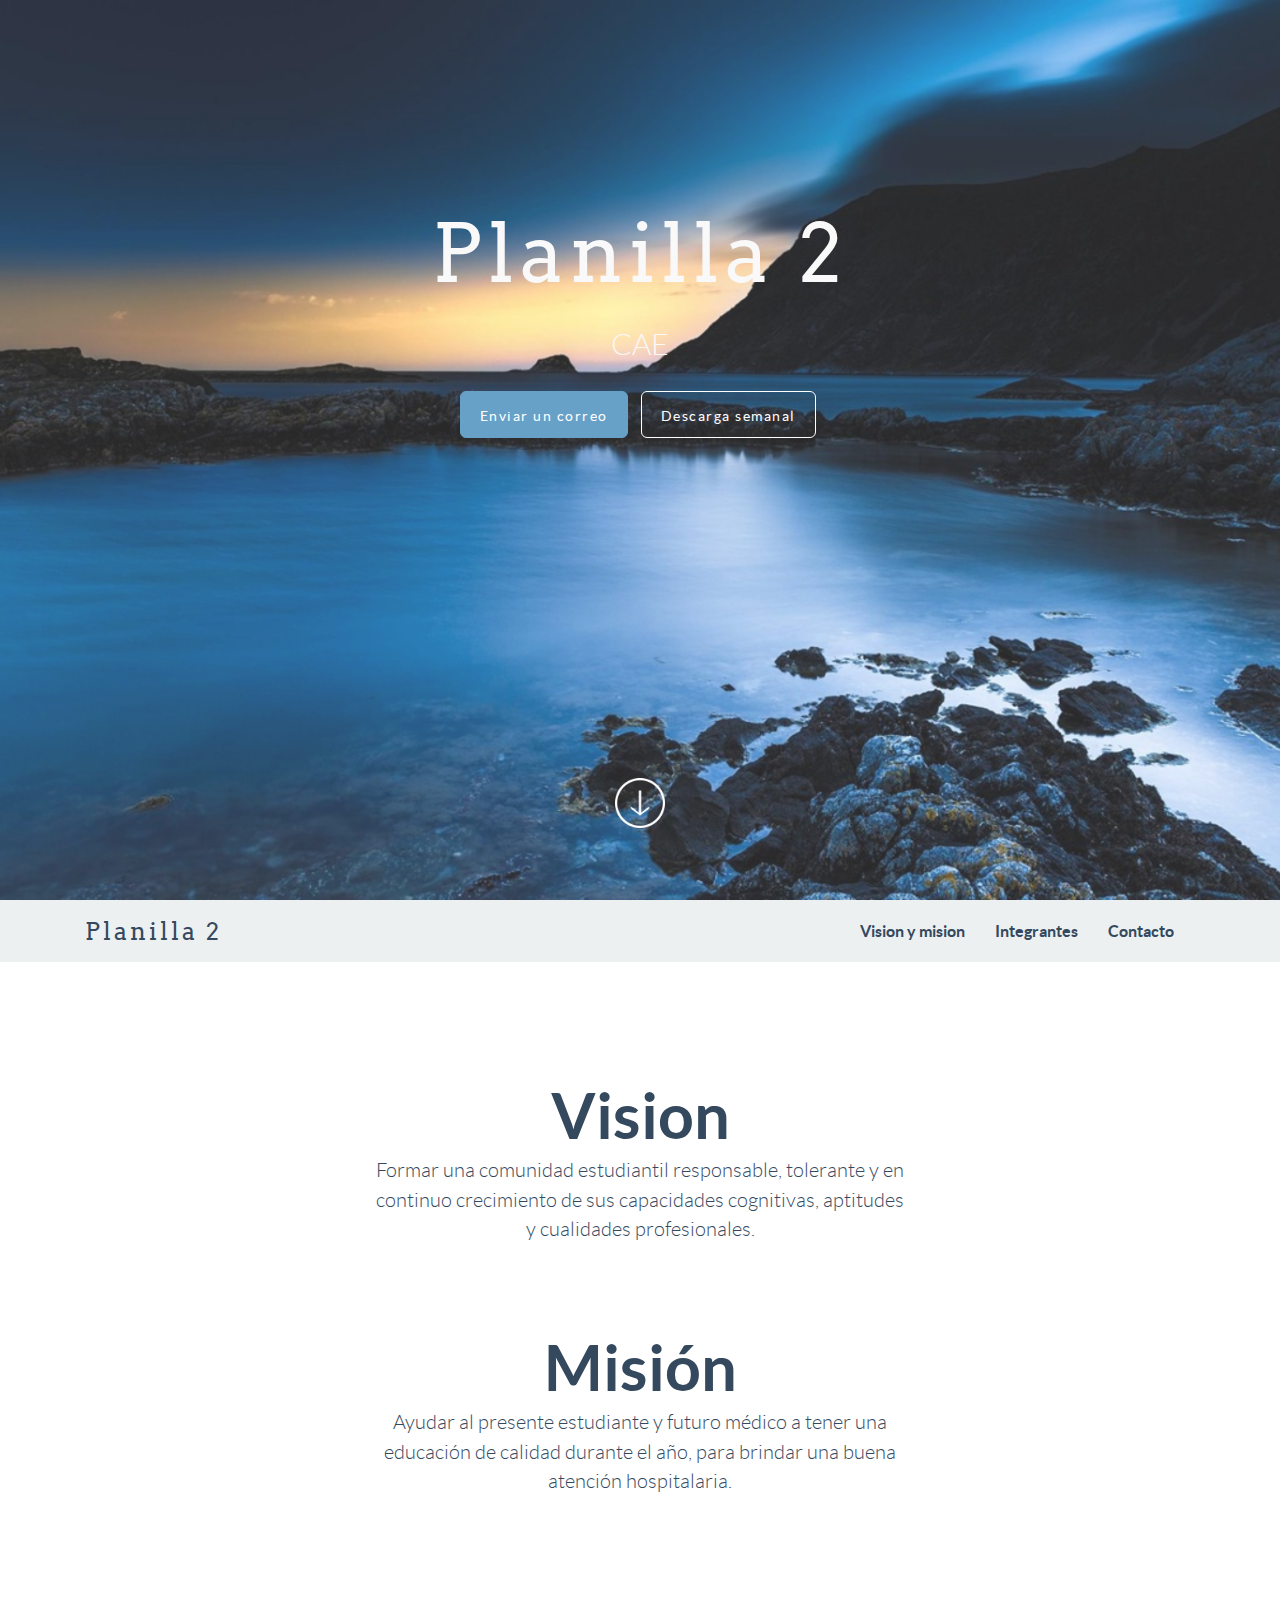
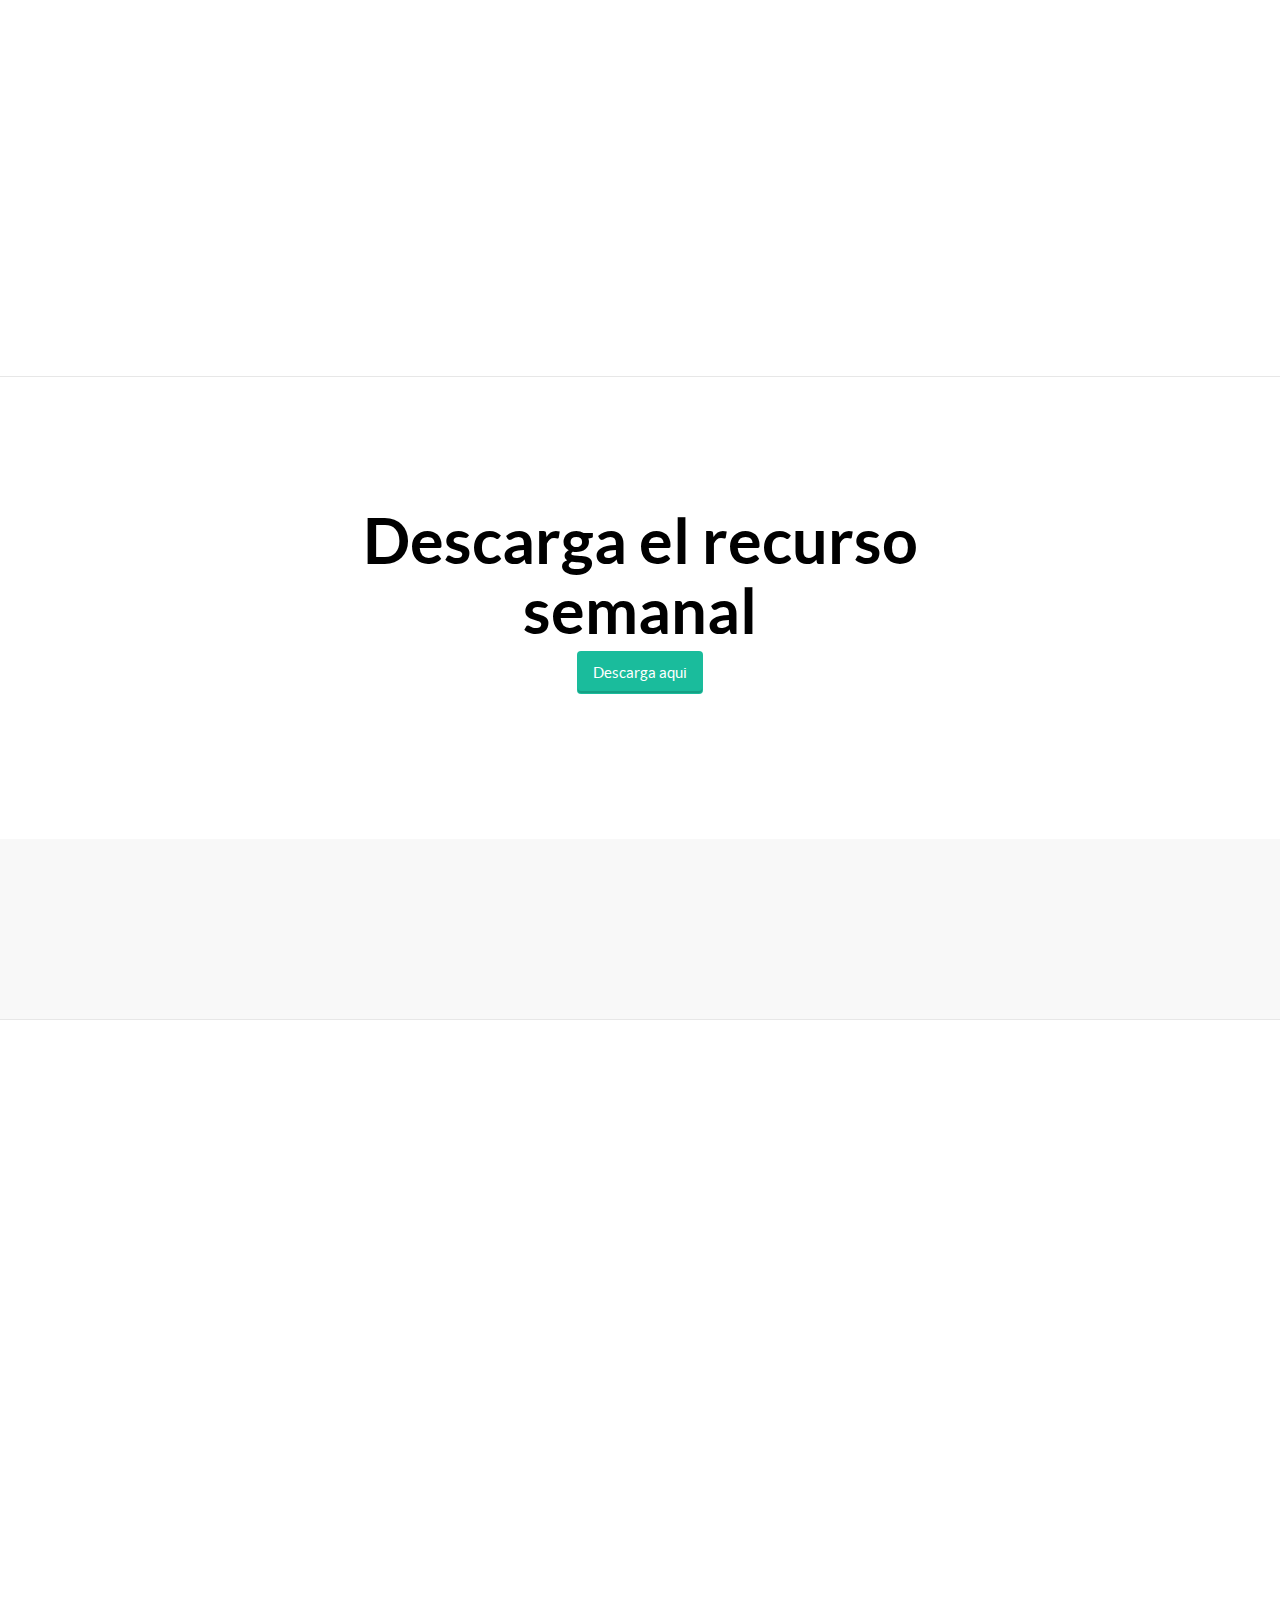
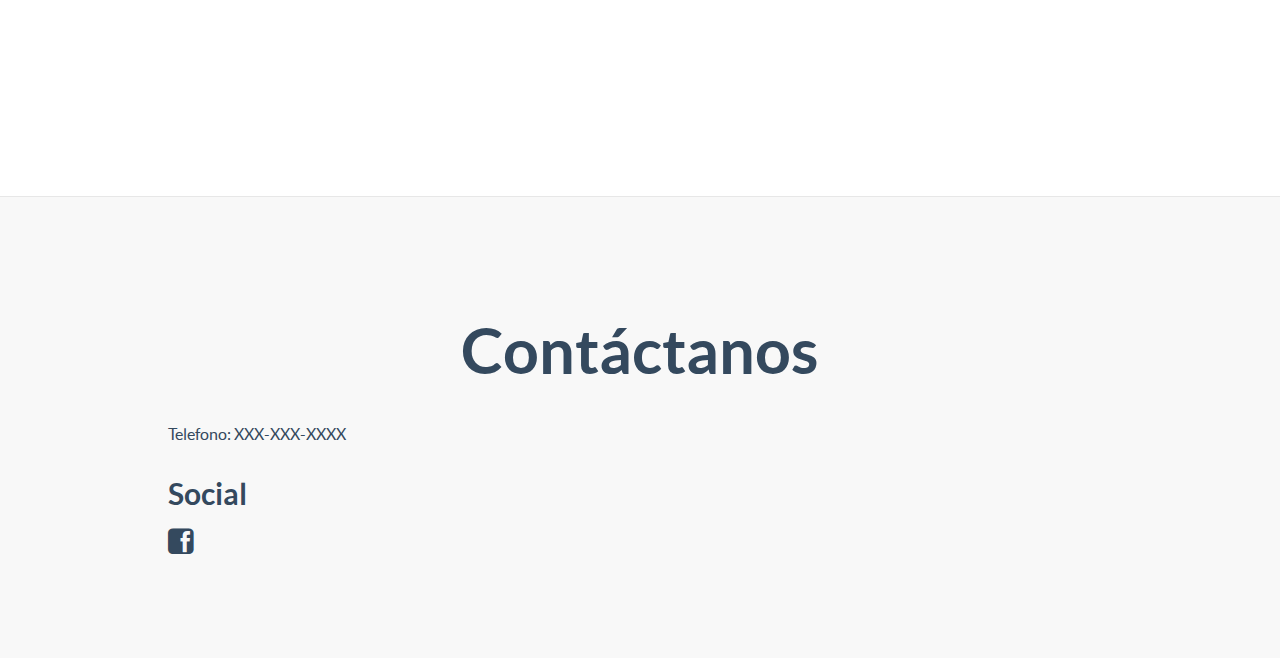
==== index.html @ f72980a8 "Primera version de pagina web" ====
<!-- FlatFy Theme - Andrea Galanti /-->
<!doctype html>
<!--[if lt IE 7]> <html class="no-js ie6 oldie" lang="en"> <![endif]-->
<!--[if IE 7]>    <html class="no-js ie7 oldie" lang="en"> <![endif]-->
<!--[if IE 8]>    <html class="no-js ie8 oldie" lang="en"> <![endif]-->
<!--[if IE 9]>    <html class="no-js ie9" lang="en"> <![endif]-->
<!--[if gt IE 9]><!--> <html> <!--<![endif]-->
<head>
    <meta charset="utf-8">
    <meta name="viewport" content="width=device-width, user-scalable=no, initial-scale=1.0, minimum-scale=1.0, maximum-scale=1.0">
    <meta name="description" content="Flatfy Free Flat and Responsive HTML5 Template ">
    <meta name="author" content="">

    <title>Planilla 2 CAE</title>

    <!-- Bootstrap core CSS -->
    <link href="css/bootstrap.min.css" rel="stylesheet">
 
    <!-- Custom Google Web Font -->
    <link href="font-awesome/css/font-awesome.min.css" rel="stylesheet">
    <link href='http://fonts.googleapis.com/css?family=Lato:100,300,400,700,900,100italic,300italic,400italic,700italic,900italic' rel='stylesheet' type='text/css'>
	<link href='http://fonts.googleapis.com/css?family=Arvo:400,700' rel='stylesheet' type='text/css'>
	
    <!-- Custom CSS-->
    <link href="css/general.css" rel="stylesheet">
	
	 <!-- Owl-Carousel -->
    <link href="css/custom.css" rel="stylesheet">
	<link href="css/owl.carousel.css" rel="stylesheet">
    <link href="css/owl.theme.css" rel="stylesheet">
	<link href="css/style.css" rel="stylesheet">
	<link href="css/animate.css" rel="stylesheet">
	
	<!-- Magnific Popup core CSS file -->
	<link rel="stylesheet" href="css/magnific-popup.css"> 
	
	<script src="js/modernizr-2.8.3.min.js"></script>  <!-- Modernizr /-->
	<!--[if IE 9]>
		<script src="js/PIE_IE9.js"></script>
	<![endif]-->
	<!--[if lt IE 9]>
		<script src="js/PIE_IE678.js"></script>
	<![endif]-->

	<!--[if lt IE 9]>
		<script src="js/html5shiv.js"></script>
	<![endif]-->

</head>

<body id="home">

	<!-- Preloader -->
	<div id="preloader">
		<div id="status"></div>
	</div>
	
	<!-- FullScreen -->
    <div class="intro-header">
		<div class="col-xs-12 text-center abcen1">
			<h1 class="h1_home wow fadeIn" data-wow-delay="0.4s">Planilla 2</h1>
			<h3 class="h3_home wow fadeIn" data-wow-delay="0.6s">CAE</h3>
			<ul class="list-inline intro-social-buttons">
				<li><a href="mailto:todossomossegundo2@gmail.com" class="btn  btn-lg mybutton_cyano wow fadeIn" data-wow-delay="0.8s"><span class="network-name">Enviar un correo</span></a>
				</li>
				<li id="download" ><a href="#downloadlink" class="btn  btn-lg mybutton_standard wow swing wow fadeIn" data-wow-delay="1.2s"><span class="network-name">Descarga semanal</span></a>
				</li>
			</ul>
		</div>    
        <!-- /.container -->
		<div class="col-xs-12 text-center abcen wow fadeIn">
			<div class="button_down "> 
				<a class="imgcircle wow bounceInUp" data-wow-duration="1.5s"  href="#whatis"> <img class="img_scroll" src="img/icon/circle.png" alt=""> </a>
			</div>
		</div>
    </div>
	
	<!-- NavBar-->
	<nav class="navbar-default" role="navigation">
		<div class="container">
			<div class="navbar-header">
				<button type="button" class="navbar-toggle" data-toggle="collapse" data-target=".navbar-ex1-collapse">
					<span class="sr-only">Toggle navigation</span>
					<span class="icon-bar"></span>
					<span class="icon-bar"></span>
					<span class="icon-bar"></span>
				</button>
				<a class="navbar-brand" href="#home">Planilla 2</a>
			</div>

			<div class="collapse navbar-collapse navbar-right navbar-ex1-collapse">
				<ul class="nav navbar-nav">
					
					<li class="menuItem"><a href="#whatis">Vision y mision</a></li>
					<li class="menuItem"><a href="#useit">Integrantes</a></li>
					<li class="menuItem"><a href="#contact">Contacto</a></li>
				</ul>
			</div>
		   
		</div>
	</nav> 
	
	<!-- What is -->
	<div id="whatis" class="content-section-b" style="border-top: 0">
		<div class="container">

			<div class="col-md-6 col-md-offset-3 text-center wrap_title">
				<h2>Vision</h2>
				<p class="lead" style="margin-top:0">Formar una comunidad estudiantil responsable, tolerante y en continuo crecimiento de sus capacidades cognitivas, aptitudes y cualidades profesionales.</p>
				
			</div>

			<div class="col-md-6 col-md-offset-3 text-center wrap_title">
				<h2>Misión</h2>
				<p class="lead" style="margin-top:0">Ayudar al presente estudiante y futuro médico a tener una educación de calidad durante el año, para brindar una buena atención hospitalaria. </p>
				
			</div>
			
				
			<div class="row tworow">
			
				<div class="col-sm-4  wow fadeInDown text-center">
				  <img class="rotate" src="img/icon/comunidad.png" style="width: 100px;" alt="Generic placeholder image">
				  <h3>Comunidad</h3>
				  <p class="lead">Trabajamos en equipo para poder solucionar las problematicas presentadas </p>
				 <!-- <p><a class="btn btn-embossed btn-primary view" role="button">View Details</a></p> -->
				</div><!-- /.col-lg-4 -->
				
				<div class="col-sm-4 wow fadeInDown text-center">
				  <img  class="rotate" src="img/icon/responsabilidad.png" style="width: 100px;" alt="Generic placeholder image">
				   <h3>Responsabilidad</h3>
				   <p class="lead">Cada integrante se enfocará solamente en la función que debe de desembolver de manera responsable, por lo que, el desarrollo será mejor. </p>
				   <!-- <p><a class="btn btn-embossed btn-primary view" role="button">View Details</a></p> -->
				</div><!-- /.col-lg-4 -->
				
				<div class="col-sm-4 wow fadeInDown text-center">
				  <img  class="rotate" src="img/icon/equipo.png" style="width: 100px;" alt="Generic placeholder image">
				   <h3>Trabajo en equipo</h3>
				 <p class="lead">Trabajamos como una colmena para lograr mayores objetivos en menos tiempo.  </p>
				  <!-- <p><a class="btn btn-embossed btn-primary view" role="button">View Details</a></p> -->
				</div><!-- /.col-lg-4 -->
				
			</div><!-- /.row -->
		</div>
	</div>
	
	<!-- Banner Download -->
	<div id="downloadlink" class="banner">
		<div class="container">
			<div class="row">
				<div class="col-md-6 col-md-offset-3 text-center wrap_title">
				<h2 style="color:black;">Descarga el recurso semanal</h2>
				<p><a href="docs/Prueba.pdf" class="btn btn-embossed btn-primary view" role="button">Descarga aqui</a></p> 
			 </div>
			</div>
		</div>
	</div>


	<!-- Use it -->
    <div id ="useit" class="content-section-a">

        <div class="container">
			
            <div class="row">

				

            </div>
        </div>
        <!-- /.container -->
    </div>

	<center>

		<div class="content-section-b"> 
			<center>

				<div class="container">
					<div class="row">
						<div class="col-sm-6 wow fadeInLeftBig">
					<div id="owl-demo-1" class="owl-carousel">
						<a href="img/bios/1.png" class="image-link">
							<div class="item">
								<img  class="img-responsive img-rounded" src="img/bios/1.png" alt="">
							</div>
						</a>
						
						<a href="img/bios/2.png" class="image-link">
							<div class="item">
								<img  class="img-responsive img-rounded" src="img/bios/2.png" alt="">
							</div>
						</a>

						<a href="img/bios/3.png" class="image-link">
							<div class="item">
								<img  class="img-responsive img-rounded" src="img/bios/3.png" alt="">
							</div>
						</a>

						<a href="img/bios/4.png" class="image-link">
							<div class="item">
								<img  class="img-responsive img-rounded" src="img/bios/4.png" alt="">
							</div>
						</a>

						<a href="img/bios/5.png" class="image-link">
							<div class="item">
								<img  class="img-responsive img-rounded" src="img/bios/5.png" alt="">
							</div>
						</a>
						
						<a href="img/bios/6.png" class="image-link">
							<div class="item">
								<img  class="img-responsive img-rounded" src="img/bios/6.png" alt="">
							</div>
						</a>
						
						<a href="img/bios/7.png" class="image-link">
							<div class="item">
								<img  class="img-responsive img-rounded" src="img/bios/7.png" alt="">
							</div>
						</a>
						
						<a href="img/bios/8.png" class="image-link">
							<div class="item">
								<img  class="img-responsive img-rounded" src="img/bios/8.png" alt="">
							</div>
						</a>
						
						<a href="img/bios/9.png" class="image-link">
							<div class="item">
								<img  class="img-responsive img-rounded" src="img/bios/9.png" alt="">
							</div>
						</a>
						
						<a href="img/bios/10.png" class="image-link">
							<div class="item">
								<img  class="img-responsive img-rounded" src="img/bios/10.png" alt="">
							</div>
						</a>
						
						
					</div>       
                </div>
				
				
			</div>
        </div>
	</center>
    </div>
	
	
</center>
	
	
	
	<!-- Contact -->
	<div id="contact" class="content-section-a">
		<div class="container">
			<div class="row">
			
			<div class="col-md-6 col-md-offset-3 text-center wrap_title">
				<h2>Contáctanos</h2>
			</div>
			
			
			<hr class="featurette-divider hidden-lg">
				<div class="col-md-5 col-md-push-1 address">
					<address>
					Telefono: XXX-XXX-XXXX<br>
					</address>

					<h3>Social</h3>
					<li class="social"> 
					<a href="https://www.facebook.com/planillasegundo2/"><i class="fa fa-facebook-square fa-size"> </i></a>

					</li>
				</div>
			</div>
		</div>
	</div>
	
	
	
   

    <!-- JavaScript -->
    <script src="js/jquery-1.10.2.js"></script>
    <script src="js/bootstrap.js"></script>
	<script src="js/owl.carousel.js"></script>
	<script src="js/script.js"></script>
	<!-- StikyMenu -->
	<script src="js/stickUp.min.js"></script>
	<script type="text/javascript">
	  jQuery(function($) {
		$(document).ready( function() {
		  $('.navbar-default').stickUp();
		  
		});
	  });
	
	</script>
	<!-- Smoothscroll -->
	<script type="text/javascript" src="js/jquery.corner.js"></script> 
	<script src="js/wow.min.js"></script>
	<script>
	 new WOW().init();
	</script>
	<script src="js/classie.js"></script>
	<script src="js/uiMorphingButton_inflow.js"></script>
	<!-- Magnific Popup core JS file -->
	<script src="js/jquery.magnific-popup.js"></script> 
</body>

</html>
---- css/general.css ----
/*
Theme: Flatfy Theme
Author: Andrea Galanti
Bootstrap Version 
Build: 1.0
http://www.andreagalanti.it
*/

/*General */

body, html {
	height: 100%;
	width: 100%;
	overflow-x:hidden;
}

::-moz-selection{background:#1abc9c;color:white}

::selection{background:#1abc9c;color:white}

.abcen{position: absolute;bottom: 8%;}

.abcen1{position: absolute;top: 20%;}

.content-section-c {
	border-top: 1px solid #32465A;
	border-bottom: 1px solid #32465A;
	background-color: #34495e;
	padding: 90px 0;
}

.descp{
	margin: 0;
	padding: 0;
	line-height: 40px !important;
}

.glyphicon {
	margin-right: 10px;
}

.lead2 {
margin-bottom: 30px;
margin-top: 20px;
font-size: 18px;
line-height: 1.46428571;
font-weight: 300;
}

.lead3 {
margin-bottom: 0px;
margin-top: 0px;
font-size: 16px;
color: #8D8D8D;
line-height: 1.46428571;
font-weight: 300;
}

.float {
-webkit-animation-name: floatingx;
-webkit-animation-duration: 4s;
-webkit-animation-iteration-count: infinite;
-webkit-animation-timing-function: ease-in-out;
-moz-animation-name: floating;
-moz-animation-duration: 4s;
-moz-animation-iteration-count: infinite;
-moz-animation-timing-function: ease-in-out;
}

.phone-image {
max-width: 250px;
margin: auto;
}

.h1_home{
	font-size: 80px;
	font-family: arvo;
	font-weight: 300;
	letter-spacing: 6px;
}

.h3_home{font-weight: 300;}

/*own carousel */

#owl-demo .item{
  margin: 3px;
}
#owl-demo .item img{
  display: block;
  width: 100%;
  height: auto;
}

#owl-demo-1 .item{
  margin: 3px;
}
#owl-demo-1 .item img{
  display: block;
  width: 100%;
  height: auto;
}

/*magnific */
.mfp-bg {
background: #000000 !important;
opacity: 0.95 !important;
filter: alpha(opacity=95) !important;
}

.item .img-responsive {cursor:url(../img/cross.png),auto;}

/* Preloader */
#preloader {
	position: fixed;
	top:0;
	left:0;
	right:0;
	bottom:0;
	background-color:#fff; /* change if the mask should have another color then white */
	z-index:99; /* makes sure it stays on top */
}

#status {
	width:200px;
	height:200px;
	position:absolute;
	left:50%; /* centers the loading animation horizontally one the screen */
	top:50%; /* centers the loading animation vertically one the screen */
	background-image:url(../img/status.gif); /* path to your loading animation */
	background-repeat:no-repeat;
	background-position:center;
	margin:-100px 0 0 -100px; /* is width and height divided by two */
}


/* Button */ 
.mybutton_standard {
	border: 1px solid #fff;
	color: #fff;
}

.mybutton_cyano{
	border: 1px solid #4A90BE;
	color: #fff;
	background-color:#4A90BE;
}

.mybutton_cyano:hover{
	border: 1px solid #4A90BE;
	color: #4A90BE !important;
	background: rgba(204, 204, 204, 0);
}

.button_down img {
width: 50px;
	
}
.btn-primary {
	border-color: rgba(52, 73, 94, 0);
}

.tworow{margin-top: 90px;}

.social {
	font-size: 30px;
	text-decoration: none;
	list-style-type: none;
	color: #1abc9c; 
}

.social > a:hover {
	color: #1abc9c; 
}

.box-icon {
	height: 150px;
	width: 150px;
	-moz-border-radius: 35px;
	border-radius: 100%;
	padding: 47px 10px;
	background-color: #f0f1ec;
	color: #034b81;
	text-align: center;
	-webkit-transition: all 0.3s;
	-moz-transition: all 0.3s;
	transition: all 0.3s;
	margin-right: 15px;
}

.box-icon:hover {
	background-color: #1abc9c;
	color: #fff;
}

.owl-theme .owl-controls .owl-page span {
background: #1abc9c !important;
}

/* Nav */
.navbar {
	position: relative;
	min-height: 60px;
	margin-bottom: 0; 
	width: 100%;
	z-index: 999;
	border-radius: 0; 
}

.navbar-default {
	position: relative;
	min-height: 60px;
	width: 100%;
	z-index: 999;
	
}

.navbar-default .navbar-nav>li>a {
color: #ffffff;
}

.navbar-default .navbar-nav>li>a:hover {
color: #ECEBEB;
}

.navbar-default .navbar-brand {
color: #ffffff;
}
.navbar-default .navbar-brand:hover {
color: #ECEBEB;
}

.navbar-brand {
	font-family: arvo;
	letter-spacing: 3px;
	font-weight: 400 !important;
}

.lead {
	font-size: 16px;
	font-weight: 400;
}

.intro-header {
	height: 100%; /* Full PAge */
	padding-top: 50px; /* If you're making other pages, make sure there is 50px of padding to make sure the navbar doesn't overlap content! */
	padding-bottom: 50px;
	color: #f8f8f8;
	background: url(../img/intro/usac.png) no-repeat center center;
	background-size: cover;
	text-align: center;
}

.intro-message {
	position: relative;
	padding-top: 12%;
	padding-bottom: 20%;
}

.list-inline {
	margin-top: 30px;
}
.intro-message > h1 {
	margin: 0;
	font-size: 5em;
	font-family: "Lato", "Helvetica Neue", Helvetica, Arial, sans-serif;
	font-weight: 400;
	letter-spacing: 3px;
}

.intro-divider {
	width: 400px;
	border-top: 1px solid #f8f8f8;
	border-bottom: 1px solid rgba(0, 0, 0, 0.2);
}

.intro-message > h3 {
	margin: 0;
	font-size: 2.8em;
	font-family: "Lato", "Helvetica Neue", Helvetica, Arial, sans-serif;
	font-weight: 300;
	letter-spacing: 0px;
	margin-top: 10px;
}


.network-name {
	font-size: 14px;
	font-weight: 400;
	letter-spacing: 1.5px;
}

.content-section-a {
	background-color: #f8f8f8;
	padding: 90px 0; 
}

.content-section-b {
	border-top: 1px solid #e7e7e7;
	border-bottom: 1px solid #e7e7e7;
	padding: 90px 0; 
}

.section-heading {
	margin-bottom: 30px;
}

.section-heading-spacer {
	border-top: 3px solid #e7e7e7;
	width: 200px;
	float: left;
}

.banner {
	padding: 100px 0;
	color: #f8f8f8;
	background: url(../img/intro/semanal.png) no-repeat center center;
	background-size: cover;
}

/* Animate */
.rotate{
    -webkit-transition-duration: 0.8s;
    -moz-transition-duration: 0.8s;
    -o-transition-duration: 0.8s;
    transition-duration: 0.8s;
     
    -webkit-transition-property: -webkit-transform;
    -moz-transition-property: -moz-transform;
    -o-transition-property: -o-transform;
    transition-property: transform;
     
    overflow:hidden;
 
    }  
 
.rotate:hover  
{
    -webkit-transform:rotate(360deg);
    -moz-transform:rotate(360deg);
    -o-transform:rotate(360deg);
}  



/* Style for form modal */
.content-style-form {
	position: relative;
	text-align: left;
}

.content-style-form h2 {
	margin: 0;
	padding: 0.4em 0 0.3em;
	text-align: center;
	font-weight: 300;
	font-size: 3.5em;
}

.content-style-form form {
	padding: 10px 30px;
}

.content-style-form form p {
	margin: 0 0 5px 0;
	font-size: 0.7em;
}

.content-style-form label {
	display: block;
	padding: 10px 0 0;
	color: #34495e;
	text-transform: uppercase;
	letter-spacing: 1px;
	font-weight: bold;
}

.content-style-form input[type="text"],
.content-style-form input[type="password"] {
	padding: 10px;
	width: 100%;
	border: 2px solid #ebd3bd;
	background: transparent;
	color: #b09a86;
	font-weight: 300;
	font-size: 2.2em;
}

.content-style-form input[type="text"]:focus,
.content-style-form input[type="password"]:focus {
	border-color: #e75854;
	color: #e75854;
}

.content-style-form input:focus {
	outline: 0;
}

.content-style-form button {
	display: block;
	margin-top: 2.5em;
	padding: 1.5em;
	width: 100%;
	border: none;
	background: #e75854;
	color: #fff;
	text-transform: uppercase;
	letter-spacing: 1px;
	font-weight: 800;
	font-size: 1.25em;
}

.content-style-form .icon-close {
	top: 0;
	right: 0;
	color: #ebd3bd;
	font-size: 75%;
}

.content-style-form .icon-close:hover {
	color: #e75854;
}

.js .content-style-form-1 h2,
.js .content-style-form-1 p,
.js .content-style-form-1 .icon-close {
	opacity: 0;
	-webkit-transition: opacity 0.2s 0.35s, -webkit-transform 0.2s 0.35s;
	transition: opacity 0.2s 0.35s, transform 0.2s 0.35s;
	-webkit-transform: scale(0.85);
	transform: scale(0.85);
}

.content-style-form-1 p:first-child {
	-webkit-transition-delay: 0.4s;
	transition-delay: 0.4s;
}

.content-style-form-1 p:nth-child(2) {
	-webkit-transition-delay: 0.45s;
	transition-delay: 0.45s;
}

.content-style-form-1 p:nth-child(3) {
	-webkit-transition-delay: 0.5s;
	transition-delay: 0.5s;
}

.morph-button.open .content-style-form-1 h2,
.morph-button.open .content-style-form-1 p,
.morph-button.open .content-style-form-1 .icon-close {
	opacity: 1;
	-webkit-transform: scale(1);
	transform: scale(1);
}

.js .content-style-form-2 h2,
.js .content-style-form-2 p,
.js .content-style-form-2 .icon-close {
	opacity: 0;
	-webkit-transition: opacity 0.2s 0.3s, -webkit-transform 0.2s 0.3s;
	transition: opacity 0.2s 0.3s, transform 0.2s 0.3s;
	-webkit-transform: translateY(50px);
	transform: translateY(50px);
}

.content-style-form-2 p:first-child {
	-webkit-transition-delay: 0.35s;
	transition-delay: 0.35s;
}

.content-style-form-2 p:nth-child(2) {
	-webkit-transition-delay: 0.4s;
	transition-delay: 0.4s;
}

.content-style-form-2 p:nth-child(3) {
	-webkit-transition-delay: 0.45s;
	transition-delay: 0.45s;
}

.content-style-form-2 p:nth-child(4) {
	-webkit-transition-delay: 0.5s;
	transition-delay: 0.5s;
}

.morph-button.open .content-style-form-2 h2,
.morph-button.open .content-style-form-2 p,
.morph-button.open .content-style-form-2 .icon-close {
	opacity: 1;
	-webkit-transform: translateY(0);
	transform: translateY(0);
}

.content-style-form-4 form {
	padding: 30px;
	background: #fff;
	color: #ccb096;
	font-size: 1.5em;
	-webkit-perspective: 1000px;
	perspective: 1000px;
}

.content-style-form-4 input[type="text"] {
	border: none;
	background-color: #f0f0f0;
}

.content-style-form-4 form button {
	background: #34495e;
}

.content-style-form-4 form button:focus,
.content-style-form-4 form button:hover {
	background: #1abc9c;
}

.js .content-style-form-4 p {
	opacity: 0;
	-webkit-transition: opacity 0.3s, -webkit-transform 0.3s;
	transition: opacity 0.3s, transform 0.3s;
	-webkit-transform: rotateX(-45deg);
	transform: rotateX(-45deg);
	-webkit-transform-origin: center top;
	transform-origin: center top;
}

.morph-button.open .content-style-form-4 p {
	opacity: 1;
	-webkit-transition: opacity 0.4s 0.2s, -webkit-transform 0.4s 0.2s;
	transition: opacity 0.4s 0.2s, transform 0.4s 0.2s;
	-webkit-transform: rotateY(0deg);
	transform: rotateY(0deg);
}

.morph-button.open .content-style-form-4 p:nth-child(2) {
	-webkit-transition-delay: 0.35s;
	transition-delay: 0.35s;
}

.content-style-social {
	padding: 30px;
	text-align: left;
}

.morph-button-inflow-2 > button svg {
	display: inline-block;
	padding-right: 10px;
	width: 20px;
	height: 20px;
	vertical-align: -5%;
}

.morph-button-inflow-2 > button svg path {
	fill: #e75854;
}

.content-style-social a {
	display: block;
	padding: 0.5em 0;
	color: #67c2d4;
	vertical-align: middle;
	text-transform: uppercase;
	letter-spacing: 1px;
	font-weight: 700;
	font-size: 0.8em;
	line-height: 32px;
}

.js .content-style-social a {
	-webkit-transition: -webkit-transform 0.3s;
	transition: transform 0.3s;
	-webkit-transform: translateX(100%);
	transform: translateX(100%);
}

.content-style-social a:hover {
	color: #e75854;
}

.content-style-social a:hover svg path {
	fill: #e75854;
}

.content-style-social a svg {
	display: inline-block;
	padding-right: 10px;
	vertical-align: middle;
	-webkit-backface-visibility: hidden;
}

.morph-button-inflow.open .content-style-social a {
	-webkit-transform: translateX(0);
	transform: translateX(0);	
}

.morph-button-inflow.open .content-style-social a:nth-child(2) {
	-webkit-transition-delay: 0.05s;
	transition-delay: 0.05s;
}

.morph-button-inflow.open .content-style-social a:nth-child(3) {
	-webkit-transition-delay: 0.1s;
	transition-delay: 0.1s;
}

/* Morph Button: Default Styles */

.morph-button {
	position: relative;
	display: block;
	margin: 0 auto;
}

.morph-button > button {
	position: relative;
	padding: 0 1em;
	border: none;
	background-color: #e85657;
	color: #f9f6e5;
	text-transform: uppercase;
	letter-spacing: 1px;
	font-weight: 700;
	line-height: 80px;
	overflow: hidden;
}

.morph-button.open > button {
	pointer-events: none;
}

.morph-content {
	pointer-events: none;
}

.morph-button.open .morph-content {
	pointer-events: auto;
}

/* Common styles for overlay and modal type (fixed morph) */
.morph-button-fixed,
.morph-button-fixed .morph-content {
	width: 300px;
	height: 80px;
}

.morph-button-fixed > button {
	z-index: 1000;
	width: 100%;
	height: 100%;
	-webkit-transition: opacity 0.1s 0.5s;
	transition: opacity 0.1s 0.5s;
}

.morph-button-fixed.open > button {
	opacity: 0;
	-webkit-transition: opacity 0.1s;
	transition: opacity 0.1s;
}

.morph-button-fixed .morph-content {
	position: fixed;
	z-index: 900;
	opacity: 0;
	-webkit-transition: opacity 0.3s 0.5s, width 0.4s 0.1s, height 0.4s 0.1s, top 0.4s 0.1s, left 0.4s 0.1s, margin 0.4s 0.1s;
	transition: opacity 0.3s 0.5s, width 0.4s 0.1s, height 0.4s 0.1s, top 0.4s 0.1s, left 0.4s 0.1s, margin 0.4s 0.1s;
}

.morph-button-fixed.open .morph-content {
	opacity: 1;
}

.morph-button-fixed .morph-content > div {
	visibility: hidden;
	height: 0;
	opacity: 0;
	-webkit-transition: opacity 0.1s, visibility 0s 0.1s, height 0s 0.1s;
	transition: opacity 0.1s, visibility 0s 0.1s, height 0s 0.1s;
}

.morph-button-fixed.open .morph-content > div {
	visibility: visible;
	height: auto;
	opacity: 1;
	-webkit-transition: opacity 0.3s 0.5s;
	transition: opacity 0.3s 0.5s;
}

.morph-button-fixed.active > button {
	z-index: 2000;
}

.morph-button-fixed.active .morph-content {
	z-index: 1900;
}

/* Transitions for overlay button and sidebar button */
.morph-button-overlay .morph-content,
.morph-button-sidebar .morph-content {
	-webkit-transition: opacity 0.3s 0.5s, width 0.4s 0.1s, height 0.4s 0.1s, top 0.4s 0.1s, left 0.4s 0.1s;
	transition: opacity 0.3s 0.5s, width 0.4s 0.1s, height 0.4s 0.1s, top 0.4s 0.1s, left 0.4s 0.1s;
}

.morph-button-overlay.open .morph-content,
.morph-button-sidebar.open .morph-content {
	-webkit-transition: width 0.4s 0.1s, height 0.4s 0.1s, top 0.4s 0.1s, left 0.4s 0.1s;
	transition: width 0.4s 0.1s, height 0.4s 0.1s, top 0.4s 0.1s, left 0.4s 0.1s;	
}

/* Morph Button Style: Overlay */
.morph-button.morph-button-overlay {
	margin: 50px auto;
}

.morph-button-overlay .morph-content {
	overflow: hidden;
	background: #e85657;
}

.morph-button-overlay.open .morph-content {
	top: 0 !important;
	left: 0 !important;
	width: 100%;
	height: 100%;
}

/* Morph Button Style: Modal */
.morph-button-modal::before {
	position: fixed;
	top: 0;
	left: 0;
	z-index: 800;
	width: 100%;
	height: 100%;
	background: rgba(0,0,0,0.5);
	content: '';
	opacity: 0;
	-webkit-transition: opacity 0.5s;
	transition: opacity 0.5s;
	pointer-events: none;
}

.morph-button-modal.open::before {
	opacity: 1;
	pointer-events: auto;
}

.morph-button-modal.active::before {
	z-index: 1800;
}

.morph-button-modal .morph-content {
	overflow: hidden;
	-webkit-transition: opacity 0.3s 0.5s, width 0.4s 0.1s, height 0.4s 0.1s, top 0.4s 0.1s, left 0.4s 0.1s, margin 0.4s 0.1s;
	transition: opacity 0.3s 0.5s, width 0.4s 0.1s, height 0.4s 0.1s, top 0.4s 0.1s, left 0.4s 0.1s, margin 0.4s 0.1s;
}

.morph-button-modal.open .morph-content {
	top: 50% !important;
	left: 50% !important;
	margin: -210px 0 0 -300px;
	width: 600px;
	height: 420px;
	-webkit-transition: width 0.4s 0.1s, height 0.4s 0.1s, top 0.4s 0.1s, left 0.4s 0.1s, margin 0.4s 0.1s;
	transition: width 0.4s 0.1s, height 0.4s 0.1s, top 0.4s 0.1s, left 0.4s 0.1s, margin 0.4s 0.1s;
}

/* Colors and sizes for individual modals */
.morph-button.morph-button-modal-1 {
	float: left;
}

.morph-button.morph-button-modal-2,
.morph-button.morph-button-modal-3 {
	display: inline-block;
	margin: 10px 15px;
}

.morph-button-modal-1 > button,
.morph-button-modal-1 .morph-content {
	background-color: #553445;
}

.morph-button-modal-2 > button,
.morph-button-modal-2 .morph-content,
.morph-button-modal-3 > button,
.morph-button-modal-3 .morph-content {
	background-color: #fef0e3;
	color: #e75854;
}

.morph-button-modal-4 {
	display: inline-block;
}

.morph-button-modal-4 > button,
.morph-button-modal-4 .morph-content {
	background-color: #faf1e0;
	color: #553445;
}

.morph-button-modal-4 > button span,
.morph-button-modal-4 .morph-clone {
	padding-left: 10px;
	color: #286f81;
}

.morph-button-modal-4 .morph-clone {
	position: absolute;
	right: 34px;
	bottom: 30px;
	z-index: 100;
	letter-spacing: 1px;
	font-weight: 700;
	-webkit-transition: bottom 0.4s 0.1s, right 0.4s 0.1s;
	transition: bottom 0.4s 0.1s, right 0.4s 0.1s;
}

.morph-button-modal-4.open .morph-clone,
.no-js .morph-button-modal-4 .morph-clone {
	right: 10px;
	bottom: 10px;
}

.morph-button-modal-1::before {
	background: rgba(240,221,204,0.7);
}

.morph-button-modal-2.open .morph-content {
	margin: -210px 0 0 -170px;
	width: 340px;
	height: 420px;
}

.morph-button-modal-3.open .morph-content {
	margin: -255px 0 0 -210px;
	width: 420px;
	height: 510px;
}

.morph-button-modal-3.open .morph-content > div {
	height: 420px;
}

.morph-button-modal-2.open .morph-content > div,
.morph-button-modal-3.open .morph-content > div {
 	-webkit-transition: opacity 0.3s 0.3s;
	transition: opacity 0.3s 0.3s;
}

.morph-button-modal-4.open .morph-content {
	margin: -200px 0 0 -320px;
	width: 640px;
	height: 400px;
}

/* Morph Button Style: In the content flow */
.morph-button-inflow {
	overflow: hidden;
	max-width: 100%;
	height: 70px;
}

.morph-button-inflow > button {
	width: 100%;
	line-height: 70px;
}

.morph-button-inflow .morph-content {
	position: absolute;
	top: 0;
	left: 0;
	width: 100%;
}

.morph-button-inflow .morph-content .morph-clone {
	padding: 0;
	font-weight: 700;
	font-size: 1.5em;
	line-height: 70px;
}

/* Colors and sizes for individual in flow buttons */
.morph-button-inflow-1 {
	width: 600px;
	margin: 2em auto;
	-webkit-transition: height 0.5s cubic-bezier(0.7,0,0.3,1);
	transition: height 0.5s cubic-bezier(0.7,0,0.3,1);
}

.morph-button-inflow-1 > button span {
	visibility: hidden;
}

.morph-button-inflow-1 .morph-content .morph-clone {
	color: #FFFFFF;
	background: #1abc9c;
}

.morph-button-inflow-2 {
	position: absolute;
	top: 50%;
	left: 50%;
	width: 220px;
	background-color: #fef0e3;
	-webkit-transition: height 0.3s, width 0.3s, -webkit-transform 0.3s;
	transition: height 0.3s, width 0.3s, transform 0.3s;
	-webkit-transform: translateX(-50%) translateY(-50%);
	transform: translateX(-50%) translateY(-50%);
}

.morph-button-inflow-2 > button {
	position: absolute;
	top: 0;
	left: 0;
	width: 100%;
	height: 100%;
	background-color: transparent;
	color: #e75854;
	-webkit-transition: -webkit-transform 0.3s;
	transition: transform 0.3s;
}

.morph-button-inflow-2.open > button {
	-webkit-transform: translateX(-100%);
	transform: translateX(-100%);
}

.morph-button-inflow-2 .morph-content {
	width: 260px;
	height: 200px;
}

.morph-button-inflow-2.open {
	width: 260px;
}

/* Morph Button Style: Sidebar */
.morph-button-sidebar,
.morph-button-sidebar .morph-content {
	width: 60px;
	height: 60px;
}

.morph-button-sidebar {
	position: fixed;
	bottom: 50px;
	left: 50px;
}

.morph-button-sidebar > button {
	line-height: 60px;
	font-size: 1.6em;
	padding: 0;
}

.morph-button-sidebar .morph-content {
	background: #e85657;
}

.morph-button-sidebar.open .morph-content {
	top: 0 !important;
	left: 0 !important;
	width: 300px;
	height: 100%;
	overflow: hidden;
	-webkit-backface-visibility: hidden;
}

/* Let's add some nice easing for all cases */
.morph-button .morph-content,
.morph-button.open .morph-content,
.morph-button-modal-4 .morph-clone {
	-webkit-transition-timing-function: cubic-bezier(0.7,0,0.3,1);
	transition-timing-function: cubic-bezier(0.7,0,0.3,1);
}

/* Helper classes */
.noscroll {
	overflow: hidden;
}

.morph-button-overlay.scroll .morph-content {
	overflow-y: scroll;
}

.morph-button-sidebar.scroll .morph-content {
	overflow: auto;
}

/* No JS fallback: let's hide the button and show the content */
.no-js .morph-button > button {
	display: none;
}

.no-js .morph-button {
	margin: 10px 0;
	float: none;
}

.no-js .morph-button,
.no-js .morph-button .morph-content,
.no-js .morph-button .morph-content > div {
	position: relative;
	width: auto;
	height: auto;
	opacity: 1;
	visibility: visible;
	top: auto;
	left: auto;
	-webkit-transform: none;
	transform: none;
	pointer-events: auto;
}

.no-js .morph-button .morph-content .icon-close {
	display: none;
}

.no-js .morph-button-sidebar {
	width: 300px;
	position: fixed;
	top: 0;
	left: 0;
	margin: 0;
	height: 100%;
	background: #e85657;
	overflow: auto;
}

.no-transition {
	-webkit-transition: none !important;
	transition: none !important;
}

/* Media Queries */
/* Media queries!
-------------------------------------------------------------------------------*/

/* 960 Screens */
@media only screen and (min-width: 960px) and (max-width: 1250px) {
	
}
@media only screen and (min-width: 768px) and (max-width: 820px) {
	
}
/* Tablet */
@media only screen and (min-width: 768px) and (max-width: 959px) {
	
		h1, .h1 {
			font-size: 50px;
		}
		
		h3, .h3 {
			font-size: 20px;
		}
		
}


/* All Mobile Sizes (devices and browser) */
	@media only screen and (max-width: 767px) {
		.intro-header {
			height: 100%;
			padding-top: 50px;
			padding-bottom: 50px;
			color: #f8f8f8;
		    background-image: none; 
			background-size: cover;
			text-align: center;
			background-color: #34495e;
		}
		
		h1, .h1 {
			font-size: 50px;
		}
		
		h3, .h3 {
			font-size: 20px;
		}
		#gallery1{display:none}
		
		.button_down {display:none}
		
		
	}

/* Mobile Landscape */
@media only screen and (min-width: 480px) and (max-width: 767px) { 
	
	
	
}

/* Mobile Portrait */
@media only screen and (max-width: 479px) {
	
	
}
@media screen and (max-width: 600px) {
	.morph-button-modal.open .morph-content {
		top: 0% !important;
		left: 0% !important;
		margin: 0;
		width: 100%;
		height: 100%;
		overflow-y: scroll;
		-webkit-transition: width 0.4s 0.1s, height 0.4s 0.1s, top 0.4s 0.1s, left 0.4s 0.1s;
		transition: width 0.4s 0.1s, height 0.4s 0.1s, top 0.4s 0.1s, left 0.4s 0.1s;
	}
}

@media screen and (max-width: 400px) {
	.morph-button-fixed,
	.morph-button-fixed .morph-content {
		width: 200px;
		height: 80px;
	}

	.morph-button-fixed > button {
		font-size: 75%;
	}

	.morph-button-sidebar > button {
		font-size: 1.6em;
	}

	.morph-button-inflow .morph-content .morph-clone {
		font-size: 0.9em;
	}

	.morph-button-modal-4,
	.morph-button-modal-4 .morph-content {
		width: 220px;
		height: 120px;
	}

	.morph-button-modal-4 > button {
		font-size: 100%;
		line-height: 50px;
	}

	.morph-button-modal-4 > button span {
		display: block;
	}

	.morph-button-modal-4 .morph-clone {
		right: 83px;
		bottom: 26px;
	}

	.morph-button-sidebar,
	.morph-button-sidebar .morph-content {
		width: 100% !important;
		height: 60px !important;
	}

	.morph-button-sidebar {
		bottom: 0px;
		left: 0px;
	}

	.morph-button-sidebar.open .morph-content {
		height: 100% !important;
	}
}

@media (max-width: 1199px) {
	ul.banner-social-buttons {
		float: left;
		margin-top: 15px;
	}	
}

@media (max-width: 767px) {
	.banner h2 {
		margin: 0;
		text-shadow: 2px 2px 3px rgba(0, 0, 0, 0.6);
		font-size: 3em;
	}

	ul.banner-social-buttons > li {
		display: block;
		margin-bottom: 20px;
		padding: 0;
	}

	ul.banner-social-buttons > li:last-child {
		margin-bottom: 0;
	}	
}

footer {
	background-color: #f8f8f8;
	padding: 50px 0;
}

p.copyright {
	margin: 15px 0 0;
}

@media (max-width: 767px) {
	.intro-message {
		padding-bottom: 15%;
	}

	.intro-message > h1 {
		font-size: 3em;
	}

	ul.intro-social-buttons > li {
		display: block;
		margin-bottom: 20px;
		padding: 0;
	}

	ul.intro-social-buttons > li:last-child {
		margin-bottom: 0;
	}

	.intro-divider {
		width: 100%;
	}
}


@media screen and (max-width: 770px) {
	.mockup-left {
		float: none;
		margin: 0 auto 20px;
	}

	.mockup-right {
		
	}

	.joiner {
		display: block;
	}
}

@media screen and (max-width: 400px) {
	.mockup-content > span:nth-last-child(2) {
		width: calc(100% - 210px);
	}
}

@media screen and (max-width: 25em) {

	.codrops-icon span {
		display: none;
	}

}
---- css/custom.css ----
/* Owl Carousel Bootstrap Custom CSS */

/* Header Navigation */
#top-nav{
	border-bottom: 1px solid #e1e6dd;
	background: #FFF;
	-webkit-transform: translateZ(0)

}
#top-nav.navbar{
	margin-bottom: 0px;

}
#top-nav.navbar .nav{
	margin: 8px 0px;
}
	
#top-nav.navbar .nav > li > a {
	padding: 6px 12px;
	margin: 0px;
	text-transform: uppercase;
	font-weight: 400;

	-webkit-transition: background-color 200ms ease;
	-moz-transition: background-color 200ms ease;
	-o-transition: background-color 200ms ease;
	transition: background-color 200ms ease;
}
#top-nav.navbar .nav > li > a.download{
	-webkit-border-radius: 3px;
	-moz-border-radius: 3px;
	border-radius: 3px;
}

#top-nav.navbar .nav > li > a.download-on{
	background-color: #ff8a3c;
	color: #ffffff;
}
#top-nav.navbar .nav > li > a.download-on:hover{
	color: #ffffff;
	background-color: #ff7920;
}
.btn-navbar span.icon-bar{
	margin-top: 0px;
}

/* Header  */

#header{
	background: #f1f1f1;
	padding: 100px 0 100px;
}
#header h1{
	color: #7fc242;
	margin-bottom: 10px;
	margin-top: 40px;
}
#header h3{
	margin-bottom: 30px;
	width: 400px;
}
#header .btn-success {
	padding: 15px 30px;
	margin-bottom: 5px;
}
#header .logo{
	display: block;
	margin-top:60px;
	float: right
}
img.arrow-down{
	margin: 0 auto;
	display: block;
}
h1{
	margin-top: 80px;
}

pre.pre-show{
	margin: 40px 0px;

}
.tab-content pre.pre-show{
	margin: 0px 0px 0px 0px;
}
.nav-tabs{
	margin-top: 20px;
	margin-bottom: 0px;
	
}
.tab-content{
	border-left: 1px solid #ddd;
	border-right: 1px solid #ddd;
	border-bottom: 1px solid #ddd;
	-webkit-border-radius: 0px 0px 4px 4px;
	-moz-border-radius: 0px 0px 4px 4px;
	border-radius: 0px 0px 4px 4px;
	
}
/* Content */
.table th, .table td {
padding: 8px 12px;
}

.wrap_title{margin-bottom: 30px;}

/*  Owl */
#owl-demo .item{
	margin: 4px;
}
#owl-demo .item img{
	display: block;
	width: 100%;
	height: auto;
}
/* Footer */

#footer{
	padding: 20px 0px;
	background: #f3f3f3;
	text-align: center
}
.twitter-share-button{
	top: 4px;
	position: relative;
}

/* Demo Slides */

#owl-example .item{
	padding: 30px 0px;
	margin: 10px;
	color: #FFF;
	-webkit-border-radius: 3px;
	-moz-border-radius: 3px;
	border-radius: 3px;
	text-align: center;
}
#owl-example .item img{
	width: auto;
	margin: 0 auto;
	display: block;
}
#owl-example .item h3{
	font-size: 28px;
	font-weight: 300;
	margin: 25px 0 0;
}
#owl-example .item h4{
	margin: 5px 0 0;
	font-size: 18px;
}
.item h1{
	margin: inherit;
}

.orange{
	background: #ff8a3c;
}
.darkCyan{
	background: #42bdc2;
}
.forestGreen{
	background: #7fc242;
}
.yellow {
	background: #ffd800;
}
.dodgerBlue {
	background: #388bd1;
}
.skyBlue {
	background: #a1def8;
}
.zombieGreen {
	background: #3fbf79;
}
.violet {
	background: #db6ac5;
}
.yellowLight {
	background: #fee664;
}
.steelGray {
	background: #cad3d0;
}

/* More Demo Box */

#example-info h1,
#more h1{
	margin-top: 40px;
}
.demos-row{
	margin-top: 30px;
	margin-bottom: 30px;
}
.demo-page{
	margin-top: 0px;
	margin-bottom: 100px;
}
.demo-box{
	display: block;
	background: #f3f3f3;
	text-align: center;
	font-size: 18px;
	-webkit-border-radius: 3px;
	-moz-border-radius: 3px;
	border-radius: 3px;
}
.demo-box h3{
	padding-bottom:20px;
	margin: 0px;
	color: #869690;
}
.demo-box:hover{
	text-decoration: none;
}
.demo-wrapper{
	padding: 30px 0px 20px 0px;
	padding-left: 30px;
	padding-right: 30px;
}
.demo-slide {
	float: left;
}
.demo-slide .bg{
	background: #aebab6;
	margin-right: 1px;
	height: 100%;
}
.demo-box:hover .demo-slide .bg{
	background: #7fc242;
}
/* Images */
.demo-images .demo-slide{
	height: 40px;
	width: 33.3333333%;
}

/* Full */
.demo-full {
	padding-left: 0px;
	padding-right: 0px;
}
.demo-full .demo-slide{
	height: 40px;
	width: 25%;
}

/* Custom */
.demo-custom .demo-slide{
	height: 40px;
	width: 10%;
}
/* One */
.demo-one .demo-slide{
	height: 40px;
	width: 100%;
}

/* json */

.demo-Json .demo-slide {
	height: 40px;
	width: 20%;
}
.demo-Json-custom .demo-slide{
	height: 40px;
	width: 33.3333333%;
}
/* loading icon */

.demo-lazy .demo-slide{
	height: 40px;
	width: 33.3333333%;
}
.demo-lazy .demo-slide .bg{
background: url('../img/AjaxLoader.gif') no-repeat center center #aebab6;
}

/* Auto Height */
.demo-height .demo-slide{
	height: 40px;
	width: 100%;
}

/* Changelog  */
#changelog{
	margin-bottom: 40px;
}
#changelog .label{
	margin-bottom:10px;
}
#changelog .log{
	margin-bottom: 30px;
	padding-bottom: 30px;
	border-bottom: 1px solid #e1e6dd;
}
/* Faq */
#faq dt {
	line-height: 26px;
}
#faq dd{
	line-height: 22px;
	margin-bottom: 20px;
}



/* Responsive Stuff */


@media (max-width: 979px) {
	.navbar-fixed-top .navbar-inner, .navbar-fixed-bottom .navbar-inner {
	padding: 0px;
	}
	.navbar-fixed-top, .navbar-fixed-bottom {
	position: fixed;
	}
}
@media (max-width: 768px) {
	.navbar.navbar-fixed-top{
		position: static;
	}
	.btn.btn-navbar{
		margin: 9px 20px 9px 8px;
		padding: 10px 10px;
	}
	.nav-collapse .nav > li{
		border-top: 1px solid #e1e6dd;
		text-align: center
	}
	#header .logo{
		margin-top:40px;
		margin: 20px auto 0px;
		float: none;
		height: 150px;
	}
	#header {
		text-align: center;
		padding: 60px 0px 30px;
	}
	#header h1{
		margin: 10px 0;
	}
	#header h3{
	margin-bottom: 10px;
	width: auto;
	padding: 0px 20px;
	}
	h1 {
		font-size: 38px;
		margin: 20px 0;
	}
	h2 {
		font-size: 24px;
	}
	h3 {
		font-size: 20px;
	}
	h4 {
		font-size: 16px;
	}
	h5 {
		font-size: 13px;
	}
	h6 {
		font-size: 12px;
	}

}


@media (max-width: 480px) {
	.navbar-fixed-top, .navbar-fixed-bottom {
	position: static;
	}
	#header {
		text-align: center;
		padding: 20px 0px 20px;
	}
	#header .logo{
		margin-top:0px;
	}

}

/*
NO MORE TABLES!! ;)
*/
@media (max-width: 767px) {

	.hp-table table, .hp-table thead, .hp-table .hp-table tbody, .hp-table th, .hp-table td, .hp-table tr { 
		display: block; 
	}
	.hp-table thead tr { 
		display: none;
	}
	.hp-table tr { border: 0px solid #ccc; margin-bottom: 10px; }
	
	.hp-table td:before { 
		top: 6px;
		left: 6px;
		width: 45%; 
		padding-right: 10px; 
		white-space: nowrap;
	}

	.hp-table td:nth-of-type(2):before { 
		content: "Default:";
		font-weight: bold;
	}
	.hp-table td:nth-of-type(3):before { 
		content: "Type:";
		font-weight: bold;
	}
	.hp-table td:nth-of-type(4):before { 
		content: "Description:";
		font-weight: bold;
	}
}
---- css/style.css ----
/*
Theme: Flatfy Theme
Author: Andrea Galanti
Bootstrap Version 
Build: 1.0
http://www.andreagalanti.it
*/

@font-face {
  font-family: 'Lato';
  src: url('../fonts/lato/lato-black.eot');
  src: url('../fonts/lato/lato-black.eot?#iefix') format('embedded-opentype'), url('../fonts/lato/lato-black.woff') format('woff'), url('../fonts/lato/lato-black.ttf') format('truetype'), url('../fonts/lato/lato-black.svg#latoblack') format('svg');
  font-weight: 900;
  font-style: normal;
}
@font-face {
  font-family: 'Lato';
  src: url('../fonts/lato/lato-bold.eot');
  src: url('../fonts/lato/lato-bold.eot?#iefix') format('embedded-opentype'), url('../fonts/lato/lato-bold.woff') format('woff'), url('../fonts/lato/lato-bold.ttf') format('truetype'), url('../fonts/lato/lato-bold.svg#latobold') format('svg');
  font-weight: bold;
  font-style: normal;
}
@font-face {
  font-family: 'Lato';
  src: url('../fonts/lato/lato-bolditalic.eot');
  src: url('../fonts/lato/lato-bolditalic.eot?#iefix') format('embedded-opentype'), url('../fonts/lato/lato-bolditalic.woff') format('woff'), url('../fonts/lato/lato-bolditalic.ttf') format('truetype'), url('../fonts/lato/lato-bolditalic.svg#latobold-italic') format('svg');
  font-weight: bold;
  font-style: italic;
}
@font-face {
  font-family: 'Lato';
  src: url('../fonts/lato/lato-italic.eot');
  src: url('../fonts/lato/lato-italic.eot?#iefix') format('embedded-opentype'), url('../fonts/lato/lato-italic.woff') format('woff'), url('../fonts/lato/lato-italic.ttf') format('truetype'), url('../fonts/lato/lato-italic.svg#latoitalic') format('svg');
  font-weight: normal;
  font-style: italic;
}
@font-face {
  font-family: 'Lato';
  src: url('../fonts/lato/lato-light.eot');
  src: url('../fonts/lato/lato-light.eot?#iefix') format('embedded-opentype'), url('../fonts/lato/lato-light.woff') format('woff'), url('../fonts/lato/lato-light.ttf') format('truetype'), url('../fonts/lato/lato-light.svg#latolight') format('svg');
  font-weight: 300;
  font-style: normal;
}
@font-face {
  font-family: 'Lato';
  src: url('../fonts/lato/lato-regular.eot');
  src: url('../fonts/lato/lato-regular.eot?#iefix') format('embedded-opentype'), url('../fonts/lato/lato-regular.woff') format('woff'), url('../fonts/lato/lato-regular.ttf') format('truetype'), url('../fonts/lato/lato-regular.svg#latoregular') format('svg');
  font-weight: normal;
  font-style: normal;
}
@font-face {
  font-family: "Flat-UI-Icons";
  src: url('../fonts/flat-ui-icons-regular.eot');
  src: url('../fonts/flat-ui-icons-regular.eot?#iefix') format('embedded-opentype'), url('../fonts/flat-ui-icons-regular.woff') format('woff'), url('../fonts/flat-ui-icons-regular.ttf') format('truetype'), url('../fonts/flat-ui-icons-regular.svg#flat-ui-icons-regular') format('svg');
  font-weight: normal;
  font-style: normal;
}

/* Use the following CSS code if you want to use data attributes for inserting your icons */
[data-icon]:before {
  font-family: 'Flat-UI-Icons';
  content: attr(data-icon);
  speak: none;
  font-weight: normal;
  font-variant: normal;
  text-transform: none;
  -webkit-font-smoothing: antialiased;
  -moz-osx-font-smoothing: grayscale;
}
/* Use the following CSS code if you want to have a class per icon */
/*
Instead of a list of all class selectors,
you can use the generic selector below, but it's slower:
[class*="fui-"] {
*/
.fui-arrow-right,
.fui-arrow-left,
.fui-cmd,
.fui-check-inverted,
.fui-heart,
.fui-location,
.fui-plus,
.fui-check,
.fui-cross,
.fui-list,
.fui-new,
.fui-video,
.fui-photo,
.fui-volume,
.fui-time,
.fui-eye,
.fui-chat,
.fui-search,
.fui-user,
.fui-mail,
.fui-lock,
.fui-gear,
.fui-radio-unchecked,
.fui-radio-checked,
.fui-checkbox-unchecked,
.fui-checkbox-checked,
.fui-calendar-solid,
.fui-pause,
.fui-play,
.fui-check-inverted-2 {
  display: inline-block;
  font-family: 'Flat-UI-Icons';
  speak: none;
  font-style: normal;
  font-weight: normal;
  font-variant: normal;
  text-transform: none;
  -webkit-font-smoothing: antialiased;
  -moz-osx-font-smoothing: grayscale;
}
.fui-arrow-right:before {
  content: "\e02c";
}
.fui-arrow-left:before {
  content: "\e02d";
}
.fui-cmd:before {
  content: "\e02f";
}
.fui-check-inverted:before {
  content: "\e006";
}
.fui-heart:before {
  content: "\e007";
}
.fui-location:before {
  content: "\e008";
}
.fui-plus:before {
  content: "\e009";
}
.fui-check:before {
  content: "\e00a";
}
.fui-cross:before {
  content: "\e00b";
}
.fui-list:before {
  content: "\e00c";
}
.fui-new:before {
  content: "\e00d";
}
.fui-video:before {
  content: "\e00e";
}
.fui-photo:before {
  content: "\e00f";
}
.fui-volume:before {
  content: "\e010";
}
.fui-time:before {
  content: "\e011";
}
.fui-eye:before {
  content: "\e012";
}
.fui-chat:before {
  content: "\e013";
}
.fui-search:before {
  content: "\e01c";
}
.fui-user:before {
  content: "\e01d";
}
.fui-mail:before {
  content: "\e01e";
}
.fui-lock:before {
  content: "\e01f";
}
.fui-gear:before {
  content: "\e024";
}
.fui-radio-unchecked:before {
  content: "\e02b";
}
.fui-radio-checked:before {
  content: "\e032";
}
.fui-checkbox-unchecked:before {
  content: "\e033";
}
.fui-checkbox-checked:before {
  content: "\e034";
}
.fui-calendar-solid:before {
  content: "\e022";
}
.fui-pause:before {
  content: "\e03b";
}
.fui-play:before {
  content: "\e03c";
}
.fui-check-inverted-2:before {
  content: "\e000";
}
.dropdown-arrow-inverse {
  border-bottom-color: #34495e !important;
  border-top-color: #34495e !important;
}
body {
	height: 100%;
	width: 100%;
  font-family: "Lato", Helvetica, Arial, sans-serif;
  font-size: 16px;
  line-height: 1.72222;
  color: #34495e;
  background-color: #ffffff;
}
a {
  color: #34495e;
  text-decoration: none;
  -webkit-transition: 0.25s;
  transition: 0.25s;
}
a:hover,
a:focus {
  color: #34495e;
  text-decoration: none;
}
a:focus {
  outline: none;
}
.img-rounded {
  border-radius: 6px;
}
.img-thumbnail {
  padding: 4px;
  line-height: 1.72222;
  background-color: #ffffff;
  border: 2px solid #bdc3c7;
  border-radius: 6px;
  -webkit-transition: all 0.25s ease-in-out;
  transition: all 0.25s ease-in-out;
  display: inline-block;
  max-width: 100%;
  height: auto;
}
.img-comment {
  font-size: 15px;
  line-height: 1.2;
  font-style: italic;
  margin: 24px 0;
}
h1,
h2,
h3,
h4,
h5,
h6,
.h1,
.h2,
.h3,
.h4,
.h5,
.h6 {
  font-family: inherit;
  font-weight: 700;
  line-height: 1.1;
  color: inherit;
}
h1 small,
h2 small,
h3 small,
h4 small,
h5 small,
h6 small,
.h1 small,
.h2 small,
.h3 small,
.h4 small,
.h5 small,
.h6 small {
  color: #e7e9ec;
}
h1,
h2,
h3 {
  margin-top: 30px;
  margin-bottom: 5px;
}
h4,
h5,
h6 {
  margin-top: 15px;
  margin-bottom: 15px;
}
h6 {
  font-weight: normal;
}
h1,
.h1 {
  font-size: 80px;
}
h2,
.h2 {
  font-size: 63px;
}
h3,
.h3 {
  font-size: 30px;
}
h4,
.h4 {
  font-size: 20px;
}
p {
  font-size: 16px;
  line-height: 1.72222;
  margin: 0 0 15px;
}
li{list-style-type:none}
.white {color:white}
.hidden { visibility: hidden;}
.lead {
  margin-bottom: 30px;
  margin-top: 20px;
  font-size: 20px;
  line-height: 1.46428571;
  font-weight: 300;
}
@media (min-width: 768px) {
  .lead {
	
  }
}
small,
.small {
  font-size: 83%;
  line-height: 2.067;
}
.text-muted {
  color: #bdc3c7;
}
.text-inverse {
  color: #ffffff;
}
.text-primary {
  color: #1abc9c;
}
a.text-primary:hover {
  color: #15967d;
}
.text-warning {
  color: #f1c40f;
}
a.text-warning:hover {
  color: #c19d0c;
}
.text-danger {
  color: #e74c3c;
}
a.text-danger:hover {
  color: #b93d30;
}
.text-success {
  color: #2ecc71;
}
a.text-success:hover {
  color: #25a35a;
}
.text-info {
  color: #3498db;
}
a.text-info:hover {
  color: #2a7aaf;
}
.bg-primary {
  color: #ffffff;
  background-color: #34495e;
}
a.bg-primary:hover {
  background-color: #222f3d;
}
.bg-success {
  background-color: #dff0d8;
}
a.bg-success:hover {
  background-color: #c1e2b3;
}
.bg-info {
  background-color: #d9edf7;
}
a.bg-info:hover {
  background-color: #afd9ee;
}
.bg-warning {
  background-color: #fcf8e3;
}
a.bg-warning:hover {
  background-color: #f7ecb5;
}
.bg-danger {
  background-color: #f2dede;
}
a.bg-danger:hover {
  background-color: #e4b9b9;
}
.page-header {
  padding-bottom: 14px;
  margin: 60px 0 30px;
  border-bottom: 1px solid #e7e9ec;
}
ul,
ol {
  margin-bottom: 15px;
}
dl {
  margin-bottom: 30px;
}
dt,
dd {
  line-height: 1.72222;
}
@media (min-width: 768px) {
  .dl-horizontal dt {
    width: 160px;
  }
  .dl-horizontal dd {
    margin-left: 180px;
  }
}
abbr[title],
abbr[data-original-title] {
  border-bottom: 1px dotted #bdc3c7;
}
blockquote {
  border-left: 3px solid #e7e9ec;
  padding: 0 0 0 16px;
  margin: 0 0 30px;
}
blockquote p {
  font-size: 20px;
  line-height: 1.55;
  font-weight: normal;
  margin-bottom: .4em;
}
blockquote small,
blockquote .small {
  font-size: 18px;
  line-height: 1.72222;
  font-style: italic;
  color: inherit;
}
blockquote small:before,
blockquote .small:before {
  content: "";
}
blockquote.pull-right {
  padding-right: 16px;
  padding-left: 0;
  border-right: 3px solid #e7e9ec;
  border-left: 0;
}
blockquote.pull-right small:after {
  content: "";
}
address {
  margin-bottom: 30px;
  line-height: 1.72222;
}
code,
kbd,
pre,
samp {
  font-family: Monaco, Menlo, Consolas, "Courier New", monospace;
}
code {
  padding: 2px 6px;
  font-size: 85%;
  color: #c7254e;
  background-color: #f9f2f4;
  border-radius: 4px;
}
kbd {
  padding: 2px 6px;
  font-size: 85%;
  color: #ffffff;
  background-color: #34495e;
  border-radius: 4px;
  box-shadow: none;
}
pre {
  padding: 8px;
  margin: 0 0 15px;
  font-size: 13px;
  line-height: 1.72222;
  color: inherit;
  background-color: #ffffff;
  border: 2px solid #e7e9ec;
  border-radius: 6px;
  white-space: pre;
}
.pre-scrollable {
  max-height: 340px;
}
.thumbnail {
  display: block;
  padding: 4px;
  margin-bottom: 5px;
  line-height: 1.72222;
  background-color: #ffffff;
  border: 2px solid #bdc3c7;
  border-radius: 6px;
  -webkit-transition: all 0.25s ease-in-out;
  transition: all 0.25s ease-in-out;
}
.thumbnail > img,
.thumbnail a > img {
  display: block;
  max-width: 100%;
  height: auto;
  margin-left: auto;
  margin-right: auto;
}
a.thumbnail:hover,
a.thumbnail:focus,
a.thumbnail.active {
  border-color: #16a085;
}
.thumbnail .caption {
  padding: 9px;
  color: #34495e;
}
.btn {

  font-size: 15px;
  font-weight: normal;
  line-height: 1.4;
  border-radius: 4px;
  padding: 10px 15px;
  -webkit-font-smoothing: subpixel-antialiased;
  -webkit-transition: border .25s linear, color .25s linear, background-color .25s linear;
  transition: border .25s linear, color .25s linear, background-color .25s linear;
}
.btn:hover,
.btn:focus {
  outline: none;
  color: #ffffff;
}
.btn:active,
.btn.active {
  outline: none;
  -webkit-box-shadow: none;
  box-shadow: none;
}
.btn.disabled,
.btn[disabled],
fieldset[disabled] .btn {
  background-color: #bdc3c7;
  color: rgba(255, 255, 255, 0.75);
  opacity: 0.7;
  filter: alpha(opacity=70);
}
.btn > [class^="fui-"] {
  margin: 0 1px;
  position: relative;
  line-height: 1;
  top: 1px;
}
.btn-xs.btn > [class^="fui-"] {
  font-size: 11px;
  top: 0;
}
.btn-hg.btn > [class^="fui-"] {
  top: 2px;
}
.btn-default {
  color: #ffffff;
  background-color: #bdc3c7;
}
.btn-default:hover,
.btn-default:focus,
.btn-default:active,
.btn-default.active,
.open .dropdown-toggle.btn-default {
  color: #ffffff;
  background-color: #cacfd2;
  border-color: #cacfd2;
}
.btn-default:active,
.btn-default.active,
.open .dropdown-toggle.btn-default {
  background: #a1a6a9;
  border-color: #a1a6a9;
}
.btn-default.disabled,
.btn-default[disabled],
fieldset[disabled] .btn-default,
.btn-default.disabled:hover,
.btn-default[disabled]:hover,
fieldset[disabled] .btn-default:hover,
.btn-default.disabled:focus,
.btn-default[disabled]:focus,
fieldset[disabled] .btn-default:focus,
.btn-default.disabled:active,
.btn-default[disabled]:active,
fieldset[disabled] .btn-default:active,
.btn-default.disabled.active,
.btn-default[disabled].active,
fieldset[disabled] .btn-default.active {
  background-color: #bdc3c7;
  border-color: #bdc3c7;
}
.btn-primary {
  color: #ffffff;
  background-color: #1abc9c;
}
.btn-primary:hover,
.btn-primary:focus,
.btn-primary:active,
.btn-primary.active,
.open .dropdown-toggle.btn-primary {
  color: #ffffff;
  background-color: #48c9b0;
  border-color: #48c9b0;
}
.btn-primary:active,
.btn-primary.active,
.open .dropdown-toggle.btn-primary {
  background: #16a085;
  border-color: #16a085;
}
.btn-primary.disabled,
.btn-primary[disabled],
fieldset[disabled] .btn-primary,
.btn-primary.disabled:hover,
.btn-primary[disabled]:hover,
fieldset[disabled] .btn-primary:hover,
.btn-primary.disabled:focus,
.btn-primary[disabled]:focus,
fieldset[disabled] .btn-primary:focus,
.btn-primary.disabled:active,
.btn-primary[disabled]:active,
fieldset[disabled] .btn-primary:active,
.btn-primary.disabled.active,
.btn-primary[disabled].active,
fieldset[disabled] .btn-primary.active {
  background-color: #1abc9c;
  border-color: #1abc9c;
}
.btn-info {
  color: #ffffff;
  background-color: #3498db;
}
.btn-info:hover,
.btn-info:focus,
.btn-info:active,
.btn-info.active,
.open .dropdown-toggle.btn-info {
  color: #ffffff;
  background-color: #5dade2;
  border-color: #5dade2;
}
.btn-info:active,
.btn-info.active,
.open .dropdown-toggle.btn-info {
  background: #2c81ba;
  border-color: #2c81ba;
}
.btn-info.disabled,
.btn-info[disabled],
fieldset[disabled] .btn-info,
.btn-info.disabled:hover,
.btn-info[disabled]:hover,
fieldset[disabled] .btn-info:hover,
.btn-info.disabled:focus,
.btn-info[disabled]:focus,
fieldset[disabled] .btn-info:focus,
.btn-info.disabled:active,
.btn-info[disabled]:active,
fieldset[disabled] .btn-info:active,
.btn-info.disabled.active,
.btn-info[disabled].active,
fieldset[disabled] .btn-info.active {
  background-color: #3498db;
  border-color: #3498db;
}
.btn-danger {
  color: #ffffff;
  background-color: #e74c3c;
}
.btn-danger:hover,
.btn-danger:focus,
.btn-danger:active,
.btn-danger.active,
.open .dropdown-toggle.btn-danger {
  color: #ffffff;
  background-color: #ec7063;
  border-color: #ec7063;
}
.btn-danger:active,
.btn-danger.active,
.open .dropdown-toggle.btn-danger {
  background: #c44133;
  border-color: #c44133;
}
.btn-danger.disabled,
.btn-danger[disabled],
fieldset[disabled] .btn-danger,
.btn-danger.disabled:hover,
.btn-danger[disabled]:hover,
fieldset[disabled] .btn-danger:hover,
.btn-danger.disabled:focus,
.btn-danger[disabled]:focus,
fieldset[disabled] .btn-danger:focus,
.btn-danger.disabled:active,
.btn-danger[disabled]:active,
fieldset[disabled] .btn-danger:active,
.btn-danger.disabled.active,
.btn-danger[disabled].active,
fieldset[disabled] .btn-danger.active {
  background-color: #e74c3c;
  border-color: #e74c3c;
}
.btn-success {
  color: #ffffff;
  background-color: #2ecc71;
}
.btn-success:hover,
.btn-success:focus,
.btn-success:active,
.btn-success.active,
.open .dropdown-toggle.btn-success {
  color: #ffffff;
  background-color: #58d68d;
  border-color: #58d68d;
}
.btn-success:active,
.btn-success.active,
.open .dropdown-toggle.btn-success {
  background: #27ad60;
  border-color: #27ad60;
}
.btn-success.disabled,
.btn-success[disabled],
fieldset[disabled] .btn-success,
.btn-success.disabled:hover,
.btn-success[disabled]:hover,
fieldset[disabled] .btn-success:hover,
.btn-success.disabled:focus,
.btn-success[disabled]:focus,
fieldset[disabled] .btn-success:focus,
.btn-success.disabled:active,
.btn-success[disabled]:active,
fieldset[disabled] .btn-success:active,
.btn-success.disabled.active,
.btn-success[disabled].active,
fieldset[disabled] .btn-success.active {
  background-color: #2ecc71;
  border-color: #2ecc71;
}
.btn-warning {
  color: #ffffff;
  background-color: #f1c40f;
}
.btn-warning:hover,
.btn-warning:focus,
.btn-warning:active,
.btn-warning.active,
.open .dropdown-toggle.btn-warning {
  color: #ffffff;
  background-color: #f5d313;
  border-color: #f5d313;
}
.btn-warning:active,
.btn-warning.active,
.open .dropdown-toggle.btn-warning {
  background: #cda70d;
  border-color: #cda70d;
}
.btn-warning.disabled,
.btn-warning[disabled],
fieldset[disabled] .btn-warning,
.btn-warning.disabled:hover,
.btn-warning[disabled]:hover,
fieldset[disabled] .btn-warning:hover,
.btn-warning.disabled:focus,
.btn-warning[disabled]:focus,
fieldset[disabled] .btn-warning:focus,
.btn-warning.disabled:active,
.btn-warning[disabled]:active,
fieldset[disabled] .btn-warning:active,
.btn-warning.disabled.active,
.btn-warning[disabled].active,
fieldset[disabled] .btn-warning.active {
  background-color: #f1c40f;
  border-color: #f1c40f;
}
.btn-inverse {
  color: #ffffff;
  background-color: #34495e;
}
.btn-inverse:hover,
.btn-inverse:focus,
.btn-inverse:active,
.btn-inverse.active,
.open .dropdown-toggle.btn-inverse {
  color: #ffffff;
  background-color: #415b76;
  border-color: #415b76;
}
.btn-inverse:active,
.btn-inverse.active,
.open .dropdown-toggle.btn-inverse {
  background: #34495e;
  border-color: #34495e;
}
.btn-inverse.disabled,
.btn-inverse[disabled],
fieldset[disabled] .btn-inverse,
.btn-inverse.disabled:hover,
.btn-inverse[disabled]:hover,
fieldset[disabled] .btn-inverse:hover,
.btn-inverse.disabled:focus,
.btn-inverse[disabled]:focus,
fieldset[disabled] .btn-inverse:focus,
.btn-inverse.disabled:active,
.btn-inverse[disabled]:active,
fieldset[disabled] .btn-inverse:active,
.btn-inverse.disabled.active,
.btn-inverse[disabled].active,
fieldset[disabled] .btn-inverse.active {
  background-color: #34495e;
  border-color: #34495e;
}
.btn-embossed {
  -webkit-box-shadow: inset 0 -2px 0 rgba(0, 0, 0, 0.15);
  box-shadow: inset 0 -2px 0 rgba(0, 0, 0, 0.15);
}
.btn-embossed.active,
.btn-embossed:active {
  -webkit-box-shadow: inset 0 2px 0 rgba(0, 0, 0, 0.15);
  box-shadow: inset 0 2px 0 rgba(0, 0, 0, 0.15);
}
.btn-wide {
  min-width: 140px;
  padding-left: 30px;
  padding-right: 30px;
}
.btn-link {
  color: #16a085;
}
.btn-link:hover,
.btn-link:focus {
  color: #1abc9c;
  text-decoration: underline;
  background-color: transparent;
}
.btn-link[disabled]:hover,
fieldset[disabled] .btn-link:hover,
.btn-link[disabled]:focus,
fieldset[disabled] .btn-link:focus {
  color: #bdc3c7;
  text-decoration: none;
}
.btn-hg {
  padding: 13px 20px;
  font-size: 22px;
  line-height: 1.227;
  border-radius: 6px;
}
.btn-lg {
  padding: 10px 19px;
  font-size: 17px;
  line-height: 1.471;
  border-radius: 6px;
}
.btn-sm {
  padding: 9px 13px;
  font-size: 13px;
  line-height: 1.385;
  border-radius: 4px;
}
.btn-xs {
  padding: 6px 9px;
  font-size: 12px;
  line-height: 1.083;
  border-radius: 3px;
}
.btn-tip {
  font-weight: 300;
  padding-left: 10px;
  font-size: 92%;
}
.btn-block {
  white-space: normal;
}
.btn-default .caret {
  border-top-color: #ffffff;
}
.btn-primary .caret,
.btn-success .caret,
.btn-warning .caret,
.btn-danger .caret,
.btn-info .caret {
  border-top-color: #ffffff;
}
.dropup .btn-default .caret {
  border-bottom-color: #ffffff;
}
.dropup .btn-primary .caret,
.dropup .btn-success .caret,
.dropup .btn-warning .caret,
.dropup .btn-danger .caret,
.dropup .btn-info .caret {
  border-bottom-color: #ffffff;
}
.btn-group-xs > .btn {
  padding: 6px 9px;
  font-size: 12px;
  line-height: 1.083;
  border-radius: 3px;
}
.btn-group-sm > .btn {
  padding: 9px 13px;
  font-size: 13px;
  line-height: 1.385;
  border-radius: 4px;
}
.btn-group-lg > .btn {
  padding: 10px 19px;
  font-size: 17px;
  line-height: 1.471;
  border-radius: 6px;
}
.btn-group-gh > .btn {
  padding: 13px 20px;
  font-size: 22px;
  line-height: 1.227;
  border-radius: 6px;
}
.btn-group > .btn + .btn {
  margin-left: 0;
}
.btn-group > .btn + .dropdown-toggle {
  border-left: 2px solid rgba(52, 73, 94, 0.15);
  padding-left: 12px;
  padding-right: 12px;
}
.btn-group > .btn + .dropdown-toggle .caret {
  margin-left: 3px;
  margin-right: 3px;
}
.btn-group > .btn.btn-gh + .dropdown-toggle .caret {
  margin-left: 7px;
  margin-right: 7px;
}
.btn-group > .btn.btn-sm + .dropdown-toggle .caret {
  margin-left: 0;
  margin-right: 0;
}
.dropdown-toggle .caret {
  margin-left: 8px;
}
.btn-group > .btn,
.btn-group > .dropdown-menu,
.btn-group > .popover {
  font-weight: 400;
}
.btn-group:focus .dropdown-toggle {
  outline: none;
  -webkit-transition: 0.25s;
  transition: 0.25s;
}
.btn-group.open .dropdown-toggle {
  color: rgba(255, 255, 255, 0.75);
  -webkit-box-shadow: none;
  box-shadow: none;
}
.btn-toolbar .btn.active {
  color: #ffffff;
}
.btn-toolbar .btn > [class^="fui-"] {
  font-size: 16px;
  margin: 0 1px;
}
.caret {
  border-width: 8px 6px;
  border-bottom-color: #34495e;
  border-top-color: #34495e;
  border-style: solid;
  border-bottom-style: none;
  -webkit-transition: 0.25s;
  transition: 0.25s;
  -webkit-transform: scale(1.001);
  -ms-transform: scale(1.001);
  transform: scale(1.001);
}
.dropup .caret,
.dropup .btn-lg .caret,
.navbar-fixed-bottom .dropdown .caret {
  border-bottom-width: 8px;
}
.btn-lg .caret {
  border-top-width: 8px;
  border-right-width: 6px;
  border-left-width: 6px;
}
.select {
  display: inline-block;
  margin-bottom: 10px;
}
[class*="span"] > .select[class*="span"] {
  margin-left: 0;
}
.select[class*="span"] .btn {
  width: 100%;
}
.select.select-block {
  display: block;
  float: none;
  margin-left: 0;
  width: auto;
}
.select.select-block:before,
.select.select-block:after {
  content: " ";
  /* 1 */

  display: table;
  /* 2 */

}
.select.select-block:after {
  clear: both;
}
.select.select-block .btn {
  width: 100%;
}
.select.select-block .dropdown-menu {
  width: 100%;
}
.select .btn {
  width: 220px;
}
.select .btn.btn-hg .filter-option {
  left: 20px;
  right: 40px;
  top: 13px;
}
.select .btn.btn-hg .caret {
  right: 20px;
}
.select .btn.btn-lg .filter-option {
  left: 18px;
  right: 38px;
}
.select .btn.btn-sm .filter-option {
  left: 13px;
  right: 33px;
}
.select .btn.btn-sm .caret {
  right: 13px;
}
.select .btn.btn-xs .filter-option {
  left: 13px;
  right: 33px;
  top: 5px;
}
.select .btn.btn-xs .caret {
  right: 13px;
}
.select .btn .filter-option {
  height: 26px;
  left: 13px;
  overflow: hidden;
  position: absolute;
  right: 33px;
  text-align: left;
  top: 10px;
}
.select .btn .caret {
  position: absolute;
  right: 16px;
  top: 50%;
  margin-top: -3px;
}
.select .btn .dropdown-toggle {
  border-radius: 6px;
}
.select .btn .dropdown-menu {
  min-width: 100%;
}
.select .btn .dropdown-menu dt {
  cursor: default;
  display: block;
  padding: 3px 20px;
}
.select .btn .dropdown-menu li:not(.disabled) > a:hover small {
  color: rgba(255, 255, 255, 0.004);
}
.select .btn .dropdown-menu li > a {
  min-height: 20px;
}
.select .btn .dropdown-menu li > a.opt {
  padding-left: 35px;
}
.select .btn .dropdown-menu li small {
  padding-left: .5em;
}
.select .btn .dropdown-menu li > dt small {
  font-weight: normal;
}
.select .btn > .disabled,
.select .btn .dropdown-menu li.disabled > a {
  cursor: default;
}
.select .caret {
  border-bottom-color: #ffffff;
  border-top-color: #ffffff;
}
legend {
  display: block;
  width: 100%;
  padding: 0;
  margin-bottom: 15px;
  font-size: 24px;
  line-height: inherit;
  color: inherit;
  border-bottom: none;
}
textarea {
  font-size: 20px;
  line-height: 24px;
  padding: 5px 11px;
}
input[type="search"] {
  -webkit-appearance: none !important;
}
label {
  font-weight: normal;
  font-size: 15px;
  line-height: 2.4;
}
.form-control:-moz-placeholder {
  color: #b2bcc5;
}
.form-control::-moz-placeholder {
  color: #b2bcc5;
  opacity: 1;
}
.form-control:-ms-input-placeholder {
  color: #b2bcc5;
}
.form-control::-webkit-input-placeholder {
  color: #b2bcc5;
}
.form-control.placeholder {
  color: #b2bcc5;
}
.form-control {
  border: 2px solid #bdc3c7;
  color: #34495e;
  font-family: "Lato", Helvetica, Arial, sans-serif;
  font-size: 15px;
  line-height: 1.467;
  padding: 8px 12px;
  height: 42px;
  -webkit-appearance: none;
  border-radius: 6px;
  -webkit-box-shadow: none;
  box-shadow: none;
  -webkit-transition: border .25s linear, color .25s linear, background-color .25s linear;
  transition: border .25s linear, color .25s linear, background-color .25s linear;
}
.form-group.focus .form-control,
.form-control:focus {
  border-color: #1abc9c;
  outline: 0;
  -webkit-box-shadow: none;
  box-shadow: none;
}
.form-control[disabled],
.form-control[readonly],
fieldset[disabled] .form-control {
  background-color: #f4f6f6;
  border-color: #d5dbdb;
  color: #d5dbdb;
  cursor: default;
  opacity: 0.7;
  filter: alpha(opacity=70);
}
.form-control.flat {
  border-color: transparent;
}
.form-control.flat:hover {
  border-color: #bdc3c7;
}
.form-control.flat:focus {
  border-color: #1abc9c;
}
.input-sm {
  height: 35px;
  padding: 6px 10px;
  font-size: 13px;
  line-height: 1.462;
  border-radius: 6px;
}
select.input-sm {
  height: 35px;
  line-height: 35px;
}
textarea.input-sm,
select[multiple].input-sm {
  height: auto;
}
.input-lg {
  height: 45px;
  padding: 10px 15px;
  font-size: 17px;
  line-height: 1.235;
  border-radius: 6px;
}
select.input-lg {
  height: 45px;
  line-height: 45px;
}
textarea.input-lg,
select[multiple].input-lg {
  height: auto;
}
.input-hg {
  height: 53px;
  padding: 10px 16px;
  font-size: 22px;
  line-height: 1.318;
  border-radius: 6px;
}
select.input-hg {
  height: 53px;
  line-height: 53px;
}
textarea.input-hg,
select[multiple].input-hg {
  height: auto;
}
.has-warning .help-block,
.has-warning .control-label,
.has-warning .radio,
.has-warning .checkbox,
.has-warning .radio-inline,
.has-warning .checkbox-inline {
  color: #f1c40f;
}
.has-warning .form-control {
  color: #f1c40f;
  border-color: #f1c40f;
  -webkit-box-shadow: none;
  box-shadow: none;
}
.has-warning .form-control:-moz-placeholder {
  color: #f1c40f;
}
.has-warning .form-control::-moz-placeholder {
  color: #f1c40f;
  opacity: 1;
}
.has-warning .form-control:-ms-input-placeholder {
  color: #f1c40f;
}
.has-warning .form-control::-webkit-input-placeholder {
  color: #f1c40f;
}
.has-warning .form-control.placeholder {
  color: #f1c40f;
}
.has-warning .form-control:focus {
  border-color: #f1c40f;
  -webkit-box-shadow: none;
  box-shadow: none;
}
.has-warning .input-group-addon {
  color: #f1c40f;
  border-color: #f1c40f;
  background-color: #ffffff;
}
.has-error .help-block,
.has-error .control-label,
.has-error .radio,
.has-error .checkbox,
.has-error .radio-inline,
.has-error .checkbox-inline {
  color: #e74c3c;
}
.has-error .form-control {
  color: #e74c3c;
  border-color: #e74c3c;
  -webkit-box-shadow: none;
  box-shadow: none;
}
.has-error .form-control:-moz-placeholder {
  color: #e74c3c;
}
.has-error .form-control::-moz-placeholder {
  color: #e74c3c;
  opacity: 1;
}
.has-error .form-control:-ms-input-placeholder {
  color: #e74c3c;
}
.has-error .form-control::-webkit-input-placeholder {
  color: #e74c3c;
}
.has-error .form-control.placeholder {
  color: #e74c3c;
}
.has-error .form-control:focus {
  border-color: #e74c3c;
  -webkit-box-shadow: none;
  box-shadow: none;
}
.has-error .input-group-addon {
  color: #e74c3c;
  border-color: #e74c3c;
  background-color: #ffffff;
}
.has-success .help-block,
.has-success .control-label,
.has-success .radio,
.has-success .checkbox,
.has-success .radio-inline,
.has-success .checkbox-inline {
  color: #2ecc71;
}
.has-success .form-control {
  color: #2ecc71;
  border-color: #2ecc71;
  -webkit-box-shadow: none;
  box-shadow: none;
}
.has-success .form-control:-moz-placeholder {
  color: #2ecc71;
}
.has-success .form-control::-moz-placeholder {
  color: #2ecc71;
  opacity: 1;
}
.has-success .form-control:-ms-input-placeholder {
  color: #2ecc71;
}
.has-success .form-control::-webkit-input-placeholder {
  color: #2ecc71;
}
.has-success .form-control.placeholder {
  color: #2ecc71;
}
.has-success .form-control:focus {
  border-color: #2ecc71;
  -webkit-box-shadow: none;
  box-shadow: none;
}
.has-success .input-group-addon {
  color: #2ecc71;
  border-color: #2ecc71;
  background-color: #ffffff;
}
.help-block {
  font-size: 15px;
  margin-bottom: 5px;
  color: inherit;
}
.form-group {
  position: relative;
  margin-bottom: 20px;
}
.form-horizontal .control-label,
.form-horizontal .radio,
.form-horizontal .checkbox,
.form-horizontal .radio-inline,
.form-horizontal .checkbox-inline {
  margin-top: 0;
  margin-bottom: 0;
  padding-top: 6px;
}
.form-horizontal .form-group {
  margin-left: -15px;
  margin-right: -15px;
}
.form-horizontal .form-group:before,
.form-horizontal .form-group:after {
  content: " ";
  /* 1 */

  display: table;
  /* 2 */

}
.form-horizontal .form-group:after {
  clear: both;
}
.form-horizontal .form-control-static {
  padding-top: 6px;
}
.form-group {
  position: relative;
}
.form-control + .input-icon {
  position: absolute;
  top: 2px;
  right: 2px;
  line-height: 37px;
  vertical-align: middle;
  font-size: 20px;
  color: #b2bcc5;
  background-color: #ffffff;
  padding: 0 12px 0 0;
  border-radius: 6px;
}
.input-hg + .input-icon {
  line-height: 49px;
  padding: 0 16px 0 0;
}
.input-lg + .input-icon {
  line-height: 41px;
  padding: 0 15px 0 0;
}
.input-sm + .input-icon {
  font-size: 18px;
  line-height: 30px;
  padding: 0 10px 0 0;
}
.has-success .input-icon {
  color: #2ecc71;
}
.has-warning .input-icon {
  color: #f1c40f;
}
.has-error .input-icon {
  color: #e74c3c;
}
.form-control[disabled] + .input-icon,
.form-control[readonly] + .input-icon,
fieldset[disabled] .form-control + .input-icon,
.form-control.disabled + .input-icon {
  color: #d5dbdb;
  background-color: transparent;
  opacity: 0.7;
  filter: alpha(opacity=70);
}
.input-group-hg > .form-control,
.input-group-hg > .input-group-addon,
.input-group-hg > .input-group-btn > .btn {
  height: 53px;
  padding: 10px 16px;
  font-size: 22px;
  line-height: 1.318;
  border-radius: 6px;
}
select.input-group-hg > .form-control,
select.input-group-hg > .input-group-addon,
select.input-group-hg > .input-group-btn > .btn {
  height: 53px;
  line-height: 53px;
}
textarea.input-group-hg > .form-control,
textarea.input-group-hg > .input-group-addon,
textarea.input-group-hg > .input-group-btn > .btn,
select[multiple].input-group-hg > .form-control,
select[multiple].input-group-hg > .input-group-addon,
select[multiple].input-group-hg > .input-group-btn > .btn {
  height: auto;
}
.input-group-lg > .form-control,
.input-group-lg > .input-group-addon,
.input-group-lg > .input-group-btn > .btn {
  height: 45px;
  padding: 10px 15px;
  font-size: 17px;
  line-height: 1.235;
  border-radius: 6px;
}
select.input-group-lg > .form-control,
select.input-group-lg > .input-group-addon,
select.input-group-lg > .input-group-btn > .btn {
  height: 45px;
  line-height: 45px;
}
textarea.input-group-lg > .form-control,
textarea.input-group-lg > .input-group-addon,
textarea.input-group-lg > .input-group-btn > .btn,
select[multiple].input-group-lg > .form-control,
select[multiple].input-group-lg > .input-group-addon,
select[multiple].input-group-lg > .input-group-btn > .btn {
  height: auto;
}
.input-group-sm > .form-control,
.input-group-sm > .input-group-addon,
.input-group-sm > .input-group-btn > .btn {
  height: 35px;
  padding: 6px 10px;
  font-size: 13px;
  line-height: 1.462;
  border-radius: 6px;
}
select.input-group-sm > .form-control,
select.input-group-sm > .input-group-addon,
select.input-group-sm > .input-group-btn > .btn {
  height: 35px;
  line-height: 35px;
}
textarea.input-group-sm > .form-control,
textarea.input-group-sm > .input-group-addon,
textarea.input-group-sm > .input-group-btn > .btn,
select[multiple].input-group-sm > .form-control,
select[multiple].input-group-sm > .input-group-addon,
select[multiple].input-group-sm > .input-group-btn > .btn {
  height: auto;
}
.input-group-addon {
  padding: 10px 12px;
  font-size: 15px;
  color: #ffffff;
  text-align: center;
  background-color: #bdc3c7;
  border: 1px solid #bdc3c7;
  border-radius: 6px;
  -webkit-transition: border .25s linear, color .25s linear, background-color .25s linear;
  transition: border .25s linear, color .25s linear, background-color .25s linear;
}
.input-group-hg .input-group-addon,
.input-group-lg .input-group-addon,
.input-group-sm .input-group-addon {
  line-height: 1;
}
.input-group .form-control:first-child,
.input-group-addon:first-child,
.input-group-btn:first-child > .btn,
.input-group-btn:first-child > .dropdown-toggle,
.input-group-btn:last-child > .btn:not(:last-child):not(.dropdown-toggle) {
  border-bottom-right-radius: 0;
  border-top-right-radius: 0;
}
.input-group .form-control:last-child,
.input-group-addon:last-child,
.input-group-btn:last-child > .btn,
.input-group-btn:last-child > .dropdown-toggle,
.input-group-btn:first-child > .btn:not(:first-child) {
  border-bottom-left-radius: 0;
  border-top-left-radius: 0;
}
.form-group.focus .input-group-addon,
.input-group.focus .input-group-addon {
  background-color: #1abc9c;
  border-color: #1abc9c;
}
.form-group.focus .input-group-btn > .btn-default + .btn-default,
.input-group.focus .input-group-btn > .btn-default + .btn-default {
  border-left-color: #16a085;
}
.form-group.focus .input-group-btn .btn,
.input-group.focus .input-group-btn .btn {
  border-color: #1abc9c;
  background-color: #ffffff;
  color: #1abc9c;
}
.form-group.focus .input-group-btn .btn-default,
.input-group.focus .input-group-btn .btn-default {
  color: #ffffff;
  background-color: #1abc9c;
}
.form-group.focus .input-group-btn .btn-default:hover,
.input-group.focus .input-group-btn .btn-default:hover,
.form-group.focus .input-group-btn .btn-default:focus,
.input-group.focus .input-group-btn .btn-default:focus,
.form-group.focus .input-group-btn .btn-default:active,
.input-group.focus .input-group-btn .btn-default:active,
.form-group.focus .input-group-btn .btn-default.active,
.input-group.focus .input-group-btn .btn-default.active,
.open .dropdown-toggle.form-group.focus .input-group-btn .btn-default,
.open .dropdown-toggle.input-group.focus .input-group-btn .btn-default {
  color: #ffffff;
  background-color: #48c9b0;
  border-color: #48c9b0;
}
.form-group.focus .input-group-btn .btn-default:active,
.input-group.focus .input-group-btn .btn-default:active,
.form-group.focus .input-group-btn .btn-default.active,
.input-group.focus .input-group-btn .btn-default.active,
.open .dropdown-toggle.form-group.focus .input-group-btn .btn-default,
.open .dropdown-toggle.input-group.focus .input-group-btn .btn-default {
  background: #16a085;
  border-color: #16a085;
}
.form-group.focus .input-group-btn .btn-default.disabled,
.input-group.focus .input-group-btn .btn-default.disabled,
.form-group.focus .input-group-btn .btn-default[disabled],
.input-group.focus .input-group-btn .btn-default[disabled],
fieldset[disabled] .form-group.focus .input-group-btn .btn-default,
fieldset[disabled] .input-group.focus .input-group-btn .btn-default,
.form-group.focus .input-group-btn .btn-default.disabled:hover,
.input-group.focus .input-group-btn .btn-default.disabled:hover,
.form-group.focus .input-group-btn .btn-default[disabled]:hover,
.input-group.focus .input-group-btn .btn-default[disabled]:hover,
fieldset[disabled] .form-group.focus .input-group-btn .btn-default:hover,
fieldset[disabled] .input-group.focus .input-group-btn .btn-default:hover,
.form-group.focus .input-group-btn .btn-default.disabled:focus,
.input-group.focus .input-group-btn .btn-default.disabled:focus,
.form-group.focus .input-group-btn .btn-default[disabled]:focus,
.input-group.focus .input-group-btn .btn-default[disabled]:focus,
fieldset[disabled] .form-group.focus .input-group-btn .btn-default:focus,
fieldset[disabled] .input-group.focus .input-group-btn .btn-default:focus,
.form-group.focus .input-group-btn .btn-default.disabled:active,
.input-group.focus .input-group-btn .btn-default.disabled:active,
.form-group.focus .input-group-btn .btn-default[disabled]:active,
.input-group.focus .input-group-btn .btn-default[disabled]:active,
fieldset[disabled] .form-group.focus .input-group-btn .btn-default:active,
fieldset[disabled] .input-group.focus .input-group-btn .btn-default:active,
.form-group.focus .input-group-btn .btn-default.disabled.active,
.input-group.focus .input-group-btn .btn-default.disabled.active,
.form-group.focus .input-group-btn .btn-default[disabled].active,
.input-group.focus .input-group-btn .btn-default[disabled].active,
fieldset[disabled] .form-group.focus .input-group-btn .btn-default.active,
fieldset[disabled] .input-group.focus .input-group-btn .btn-default.active {
  background-color: #1abc9c;
  border-color: #1abc9c;
}
.input-group-btn .btn {
  background-color: #ffffff;
  border: 2px solid #bdc3c7;
  color: #bdc3c7;
  line-height: 18px;
}
.input-group-btn .btn-default {
  color: #ffffff;
  background-color: #bdc3c7;
}
.input-group-btn .btn-default:hover,
.input-group-btn .btn-default:focus,
.input-group-btn .btn-default:active,
.input-group-btn .btn-default.active,
.open .dropdown-toggle.input-group-btn .btn-default {
  color: #ffffff;
  background-color: #cacfd2;
  border-color: #cacfd2;
}
.input-group-btn .btn-default:active,
.input-group-btn .btn-default.active,
.open .dropdown-toggle.input-group-btn .btn-default {
  background: #a1a6a9;
  border-color: #a1a6a9;
}
.input-group-btn .btn-default.disabled,
.input-group-btn .btn-default[disabled],
fieldset[disabled] .input-group-btn .btn-default,
.input-group-btn .btn-default.disabled:hover,
.input-group-btn .btn-default[disabled]:hover,
fieldset[disabled] .input-group-btn .btn-default:hover,
.input-group-btn .btn-default.disabled:focus,
.input-group-btn .btn-default[disabled]:focus,
fieldset[disabled] .input-group-btn .btn-default:focus,
.input-group-btn .btn-default.disabled:active,
.input-group-btn .btn-default[disabled]:active,
fieldset[disabled] .input-group-btn .btn-default:active,
.input-group-btn .btn-default.disabled.active,
.input-group-btn .btn-default[disabled].active,
fieldset[disabled] .input-group-btn .btn-default.active {
  background-color: #bdc3c7;
  border-color: #bdc3c7;
}
.input-group-hg .input-group-btn .btn {
  line-height: 31px;
}
.input-group-lg .input-group-btn .btn {
  line-height: 21px;
}
.input-group-sm .input-group-btn .btn {
  line-height: 19px;
}
.input-group-btn:first-child > .btn {
  border-right-width: 0;
  margin-right: -2px;
}
.input-group-btn:last-child > .btn {
  border-left-width: 0;
  margin-left: -2px;
}
.input-group-btn > .btn-default + .btn-default {
  border-left: 2px solid #bdc3c7;
}
.input-group-btn > .btn:first-child + .btn .caret {
  margin-left: 0;
}
.input-group-rounded .input-group-btn + .form-control,
.input-group-rounded .input-group-btn:last-child .btn {
  border-bottom-right-radius: 20px;
  border-top-right-radius: 20px;
}
.input-group-hg.input-group-rounded .input-group-btn + .form-control,
.input-group-hg.input-group-rounded .input-group-btn:last-child .btn {
  border-bottom-right-radius: 27px;
  border-top-right-radius: 27px;
}
.input-group-lg.input-group-rounded .input-group-btn + .form-control,
.input-group-lg.input-group-rounded .input-group-btn:last-child .btn {
  border-bottom-right-radius: 25px;
  border-top-right-radius: 25px;
}
.input-group-rounded .form-control:first-child,
.input-group-rounded .input-group-btn:first-child .btn {
  border-bottom-left-radius: 20px;
  border-top-left-radius: 20px;
}
.input-group-hg.input-group-rounded .form-control:first-child,
.input-group-hg.input-group-rounded .input-group-btn:first-child .btn {
  border-bottom-left-radius: 27px;
  border-top-left-radius: 27px;
}
.input-group-lg.input-group-rounded .form-control:first-child,
.input-group-lg.input-group-rounded .input-group-btn:first-child .btn {
  border-bottom-left-radius: 25px;
  border-top-left-radius: 25px;
}
.input-group-rounded .input-group-btn + .form-control {
  padding-left: 0;
}
.checkbox,
.radio {
  margin-bottom: 12px;
  padding-left: 32px;
  position: relative;
  -webkit-transition: color 0.25s linear;
  transition: color 0.25s linear;
  font-size: 14px;
  line-height: 1.5;
}
.checkbox input,
.radio input {
  outline: none !important;
  display: none;
}
.checkbox .icons,
.radio .icons {
  color: #bdc3c7;
  display: block;
  height: 20px;
  left: 0;
  position: absolute;
  top: 0;
  width: 20px;
  text-align: center;
  line-height: 21px;
  font-size: 20px;
  cursor: pointer;
  -webkit-transition: color 0.25s linear;
  transition: color 0.25s linear;
}
.checkbox .icons .first-icon,
.radio .icons .first-icon,
.checkbox .icons .second-icon,
.radio .icons .second-icon {
  display: inline-table;
  position: absolute;
  left: 0;
  top: 0;
  background-color: transparent;
  margin: 0;
  opacity: 1;
  filter: alpha(opacity=100);
}
.checkbox .icons .second-icon,
.radio .icons .second-icon {
  opacity: 0;
  filter: alpha(opacity=0);
}
.checkbox:hover,
.radio:hover {
  -webkit-transition: color 0.25s linear;
  transition: color 0.25s linear;
}
.checkbox:hover .first-icon,
.radio:hover .first-icon {
  opacity: 0;
  filter: alpha(opacity=0);
}
.checkbox:hover .second-icon,
.radio:hover .second-icon {
  opacity: 1;
  filter: alpha(opacity=100);
}
.checkbox.checked,
.radio.checked {
  color: #1abc9c;
}
.checkbox.checked .first-icon,
.radio.checked .first-icon {
  opacity: 0;
  filter: alpha(opacity=0);
}
.checkbox.checked .second-icon,
.radio.checked .second-icon {
  opacity: 1;
  filter: alpha(opacity=100);
  color: #1abc9c;
  -webkit-transition: color 0.25s linear;
  transition: color 0.25s linear;
}
.checkbox.disabled,
.radio.disabled {
  cursor: default;
  color: #e6e8ea;
}
.checkbox.disabled .icons,
.radio.disabled .icons {
  color: #e6e8ea;
}
.checkbox.disabled .first-icon,
.radio.disabled .first-icon {
  opacity: 1;
  filter: alpha(opacity=100);
}
.checkbox.disabled .second-icon,
.radio.disabled .second-icon {
  opacity: 0;
  filter: alpha(opacity=0);
}
.checkbox.disabled.checked .icons,
.radio.disabled.checked .icons {
  color: #e6e8ea;
}
.checkbox.disabled.checked .first-icon,
.radio.disabled.checked .first-icon {
  opacity: 0;
  filter: alpha(opacity=0);
}
.checkbox.disabled.checked .second-icon,
.radio.disabled.checked .second-icon {
  opacity: 1;
  filter: alpha(opacity=100);
  color: #e6e8ea;
}
.checkbox.primary .icons,
.radio.primary .icons {
  color: #34495e;
}
.checkbox.primary.checked,
.radio.primary.checked {
  color: #1abc9c;
}
.checkbox.primary.checked .icons,
.radio.primary.checked .icons {
  color: #1abc9c;
}
.checkbox.primary.disabled,
.radio.primary.disabled {
  cursor: default;
  color: #bdc3c7;
}
.checkbox.primary.disabled .icons,
.radio.primary.disabled .icons {
  color: #bdc3c7;
}
.checkbox.primary.disabled.checked .icons,
.radio.primary.disabled.checked .icons {
  color: #bdc3c7;
}
.radio + .radio,
.checkbox + .checkbox {
  margin-top: 10px;
}
.navbar {
  font-size: 16px;
  min-height: 53px;
  border: none;
  border-radius: 6px;
}
@media (min-width: 768px) {
  .navbar-header {
    float: left;
  }
}
.navbar-collapse {
  box-shadow: none;
  padding-right: 21px;
  padding-left: 21px;
}
@media (min-width: 768px) {
  .navbar-collapse .navbar-nav.navbar-left:first-child {
    margin-left: -21px;
  }
  .navbar-collapse .navbar-nav.navbar-left:first-child > li:first-child a {
    border-bottom-left-radius: 6px;
    border-top-left-radius: 6px;
  }
  .navbar-collapse .navbar-nav.navbar-right:last-child {
    margin-right: -21px;
  }
  .navbar > .container .navbar-collapse .navbar-nav.navbar-right:last-child {
    margin-right: -36px;
  }
  .navbar-collapse .navbar-nav.navbar-right:last-child > .dropdown:last-child > a {
    border-radius: 0 6px 6px 0;
  }
  .navbar-collapse .navbar-form.navbar-right:last-child {
    margin-right: -17px;
  }
  .navbar-fixed-top .navbar-collapse .navbar-form.navbar-right:last-child,
  .navbar-fixed-bottom .navbar-collapse .navbar-form.navbar-right:last-child {
    margin-right: 0;
  }
}
@media (max-width: 767px) {
  .navbar-collapse .navbar-nav.navbar-right:last-child {
    margin-bottom: 3px;
  }
}
.container > .navbar-header,
.container-fluid > .navbar-header,
.container > .navbar-collapse,
.container-fluid > .navbar-collapse {
  margin-right: -21px;
  margin-left: -21px;
}
@media (min-width: 768px) {
  .container > .navbar-header,
  .container-fluid > .navbar-header,
  .container > .navbar-collapse,
  .container-fluid > .navbar-collapse {
    margin-right: 0;
    margin-left: 0;
  }
}
.navbar-static-top {
  z-index: 1000;
  border-width: 0;
  border-radius: 0;
}
.navbar-fixed-top,
.navbar-fixed-bottom {
  z-index: 1030;
  border-radius: 0;
}
.navbar-fixed-top {
  border-width: 0;
}
.navbar-fixed-bottom {
  margin-bottom: 0;
  border-width: 0;
}
.navbar-brand {
  font-size: 24px;
  line-height: 1.042;
  font-weight: 700;
}
.navbar-brand > [class*="fui-"] {
  font-size: 19px;
  line-height: 1.263;
  vertical-align: top;
}
@media (min-width: 768px) {
  .navbar > .container .navbar-brand,
  .navbar > .container-fluid .navbar-brand {
    margin-left: -21px;
  }
}
.navbar-toggle {
  border: none;
  color: #34495e;
  margin: 0 0 0 21px;
  padding: 0 21px;
  height: 53px;
  line-height: 53px;
}
.navbar-toggle:before {
  color: #34495e;
  content: "\e00c";
  font-family: "Flat-UI-Icons";
  font-size: 22px;
  font-style: normal;
  font-weight: normal;
  -webkit-font-smoothing: antialiased;
  -webkit-transition: color 0.25s linear;
  transition: color 0.25s linear;
}
.navbar-toggle:hover,
.navbar-toggle:focus {
  outline: none;
}
.navbar-toggle:hover:before,
.navbar-toggle:focus:before {
  color: #18bc9c;
}
.navbar-toggle .icon-bar {
  display: none;
}
@media (min-width: 768px) {
  .navbar-toggle {
    display: none;
  }
}
.navbar-nav {
  margin: 0;
}
.navbar-nav > li > a {
  font-size: 16px;
  line-height: 23px;
  font-weight: 700;
}
.navbar-nav .dropdown-toggle .caret {
  border-top-color: #16a085;
  border-bottom-color: #16a085;
  border-width: 8px 6px 0;
  margin-left: 12px;
}
.navbar-nav > li > a:hover,
.navbar-nav > li > a:focus,
.navbar-nav .open > a:focus,
.navbar-nav .open > a:hover {
  background-color: transparent;
}
.navbar-nav > li > a:hover .caret,
.navbar-nav > li > a:focus .caret,
.navbar-nav .open > a:focus .caret,
.navbar-nav .open > a:hover .caret {
  border-top-color: #1abc9c;
  border-bottom-color: #1abc9c;
}
.navbar-nav [class^="fui-"] {
  line-height: 20px;
  position: relative;
  top: 1px;
}
.navbar-nav .visible-sm > [class^="fui-"],
.navbar-nav .visible-xs > [class^="fui-"] {
  margin-left: 12px;
}
@media (max-width: 767px) {
  .navbar-nav {
    margin: 0 -21px;
  }
  .navbar-nav .open .dropdown-menu > li > a,
  .navbar-nav .open .dropdown-menu .dropdown-header {
    padding: 7px 15px 7px 31px !important;
  }
  .navbar-nav .open .dropdown-menu > li > a {
    line-height: 23px;
  }
  .navbar-nav > li > a {
    padding-top: 7px;
	padding-bottom: 7px;
	text-align: center;
	line-height: 40px;
  }
}
.navbar-input {
  height: 35px;
  padding: 5px 10px;
  font-size: 13px;
  line-height: 1.4;
  border-radius: 6px;
}
select.navbar-input {
  height: 35px;
  line-height: 35px;
}
textarea.navbar-input,
select[multiple].navbar-input {
  height: auto;
}
.navbar-form {
  -webkit-box-shadow: none;
  box-shadow: none;
  margin-top: 0;
  margin-bottom: 0;
  padding-right: 19px;
  padding-left: 19px;
  padding-top: 9px;
  padding-bottom: 9px;
}
@media (max-width: 767px) {
  .navbar-form .form-group {
    margin-bottom: 5px;
  }
}
@media (max-width: 767px) {
  .navbar-form {
    margin: 3px -21px;
    width: auto;
  }
}
@media (min-width: 768px) {
  .navbar-nav + .navbar-form.navbar-left,
  .navbar-form.navbar-right:last-child {
    width: 260px;
  }
}
.navbar-form .form-control,
.navbar-form .input-group-addon,
.navbar-form .btn {
  height: 35px;
  padding: 5px 10px;
  font-size: 13px;
  line-height: 1.4;
  border-radius: 6px;
}
select.navbar-form .form-control,
select.navbar-form .input-group-addon,
select.navbar-form .btn {
  height: 35px;
  line-height: 35px;
}
textarea.navbar-form .form-control,
textarea.navbar-form .input-group-addon,
textarea.navbar-form .btn,
select[multiple].navbar-form .form-control,
select[multiple].navbar-form .input-group-addon,
select[multiple].navbar-form .btn {
  height: auto;
}
.navbar-form .input-group .form-control:first-child,
.navbar-form .input-group-addon:first-child,
.navbar-form .input-group-btn:first-child > .btn,
.navbar-form .input-group-btn:first-child > .dropdown-toggle,
.navbar-form .input-group-btn:last-child > .btn:not(:last-child):not(.dropdown-toggle) {
  border-bottom-right-radius: 0;
  border-top-right-radius: 0;
}
.navbar-form .input-group .form-control:last-child,
.navbar-form .input-group-addon:last-child,
.navbar-form .input-group-btn:last-child > .btn,
.navbar-form .input-group-btn:last-child > .dropdown-toggle,
.navbar-form .input-group-btn:first-child > .btn:not(:first-child) {
  border-bottom-left-radius: 0;
  border-top-left-radius: 0;
}
.navbar-form .form-control {
  font-size: 15px;
  border-radius: 5px;
  display: table-cell;
}
.navbar-form .form-group + .btn {
  font-size: 15px;
  border-radius: 5px;
  margin-left: 4px;
}
@media (max-width: 767px) {
  .navbar-form .form-group {
    margin-bottom: 0;
  }
  .navbar-form .form-group + .btn {
    margin-top: 9px;
    margin-left: 0;
  }
}
.navbar-nav > li > .dropdown-menu {
  min-width: 100%;
  border-radius: 4px;
}
@media (max-width: 767px) {
  .navbar-nav > li > .dropdown-menu {
    -webkit-transition: all 0s;
    transition: all 0s;
    display: none;
  }
}
@media (max-width: 767px) {
  .navbar-nav > li.open > .dropdown-menu {
    margin-top: 0 !important;
    display: block;
  }
}
.navbar-fixed-bottom .navbar-nav > li > .dropdown-menu {
  border-bottom-right-radius: 4px;
  border-bottom-left-radius: 4px;
}
.navbar-nav > .open > .dropdown-toggle,
.navbar-nav > .open > .dropdown-toggle:focus,
.navbar-nav > .open > .dropdown-toggle:hover {
  background-color: transparent;
}
.navbar-text {
  font-size: 16px;
  line-height: 1.438;
  color: #34495e;
  margin-top: 0;
  margin-bottom: 0;
  padding-top: 15px;
  padding-bottom: 15px;
}
@media (min-width: 768px) {
  .navbar-text {
    margin-left: 21px;
    margin-right: 21px;
  }
  .navbar-text.navbar-right:last-child {
    margin-right: 0;
  }
}
.navbar-btn {
  margin-top: 6px;
  margin-bottom: 6px;
}
.navbar-btn.btn-sm {
  margin-top: 9px;
  margin-bottom: 8px;
}
.navbar-btn.btn-xs {
  margin-top: 14px;
  margin-bottom: 14px;
}
.navbar-unread,
.navbar-new {
  font-family: "Lato", Helvetica, Arial, sans-serif;
  background-color: #1abc9c;
  border-radius: 50%;
  color: #ffffff;
  font-size: 0;
  font-weight: 700;
  height: 6px;
  line-height: 1;
  position: absolute;
  right: 12px;
  text-align: center;
  top: 35%;
  width: 6px;
  z-index: 10;
}
@media (max-width: 768px) {
  .navbar-unread,
  .navbar-new {
    position: static;
    float: right;
    margin: 0 0 0 10px;
  }
}
.active .navbar-unread,
.active .navbar-new {
  background-color: #ffffff;
  display: none;
}
.navbar-new {
  background-color: #e74c3c;
  font-size: 12px;
  height: 18px;
  line-height: 17px;
  margin: -6px -10px;
  min-width: 18px;
  padding: 0 1px;
  width: auto;
  -webkit-font-smoothing: subpixel-antialiased;
}
.navbar-default {
  background-color: #ecf0f1;
}
.navbar-default .navbar-brand {
  color: #34495e;
}
.navbar-default .navbar-brand:hover,
.navbar-default .navbar-brand:focus {
  color: #1abc9c;
  background-color: transparent;
}
.navbar-default .navbar-toggle:before {
  color: #34495e;
}
.navbar-default .navbar-toggle:hover,
.navbar-default .navbar-toggle:focus {
  background-color: transparent;
}
.navbar-default .navbar-toggle:hover:before,
.navbar-default .navbar-toggle:focus:before {
  color: #1abc9c;
}
.navbar-default .navbar-collapse,
.navbar-default .navbar-form {
  border-color: #e5e9ea;
  border-width: 2px;
}
.navbar-default .navbar-nav > li > a {
  color: #34495e;
}
.navbar-default .navbar-nav > li > a:hover,
.navbar-default .navbar-nav > li > a:focus {
  color: #1abc9c;
  background-color: transparent;
}
.navbar-default .navbar-nav > .active > a,
.navbar-default .navbar-nav > .active > a:hover,
.navbar-default .navbar-nav > .active > a:focus {
  color: #1abc9c;
  background-color: transparent;
}
.navbar-default .navbar-nav > .disabled > a,
.navbar-default .navbar-nav > .disabled > a:hover,
.navbar-default .navbar-nav > .disabled > a:focus {
  color: #cccccc;
  background-color: transparent;
}
.navbar-default .navbar-nav > .dropdown > a .caret {
  border-top-color: #34495e;
  border-bottom-color: #34495e;
}
.navbar-default .navbar-nav > .active > a .caret {
  border-top-color: #1abc9c;
  border-bottom-color: #1abc9c;
}
.navbar-default .navbar-nav > .dropdown > a:hover .caret,
.navbar-default .navbar-nav > .dropdown > a:focus .caret {
  border-top-color: #1abc9c;
  border-bottom-color: #1abc9c;
}
.navbar-default .navbar-nav > .open > a,
.navbar-default .navbar-nav > .open > a:hover,
.navbar-default .navbar-nav > .open > a:focus {
  background-color: transparent;
  color: #1abc9c;
}
.navbar-default .navbar-nav > .open > a .caret,
.navbar-default .navbar-nav > .open > a:hover .caret,
.navbar-default .navbar-nav > .open > a:focus .caret {
  border-top-color: #1abc9c;
  border-bottom-color: #1abc9c;
}
@media (max-width: 767px) {
  .navbar-default .navbar-nav .open .dropdown-menu > li > a {
    color: #34495e;
  }
  .navbar-default .navbar-nav .open .dropdown-menu > li > a:hover,
  .navbar-default .navbar-nav .open .dropdown-menu > li > a:focus {
    color: #1abc9c;
    background-color: transparent;
  }
  .navbar-default .navbar-nav .open .dropdown-menu > .active > a,
  .navbar-default .navbar-nav .open .dropdown-menu > .active > a:hover,
  .navbar-default .navbar-nav .open .dropdown-menu > .active > a:focus {
    color: #1abc9c;
    background-color: transparent;
  }
  .navbar-default .navbar-nav .open .dropdown-menu > .disabled > a,
  .navbar-default .navbar-nav .open .dropdown-menu > .disabled > a:hover,
  .navbar-default .navbar-nav .open .dropdown-menu > .disabled > a:focus {
    color: #cccccc;
    background-color: transparent;
  }
}
.navbar-default .navbar-form .form-control {
  border-color: transparent;
}
.navbar-default .navbar-form .form-control:-moz-placeholder {
  color: #aeb6bf;
}
.navbar-default .navbar-form .form-control::-moz-placeholder {
  color: #aeb6bf;
  opacity: 1;
}
.navbar-default .navbar-form .form-control:-ms-input-placeholder {
  color: #aeb6bf;
}
.navbar-default .navbar-form .form-control::-webkit-input-placeholder {
  color: #aeb6bf;
}
.navbar-default .navbar-form .form-control.placeholder {
  color: #aeb6bf;
}
.navbar-default .navbar-form .form-control:focus {
  border-color: #1abc9c;
  color: #1abc9c;
}
.navbar-default .navbar-form .input-group-btn .btn {
  border-color: transparent;
  color: #919ba4;
}
.navbar-default .navbar-form .input-group.focus .form-control,
.navbar-default .navbar-form .input-group.focus .input-group-btn .btn {
  border-color: #1abc9c;
  color: #1abc9c;
}
.navbar-default .navbar-text {
  color: #34495e;
}
.navbar-default .navbar-text a {
  color: #34495e;
}
.navbar-default .navbar-text a:hover,
.navbar-default .navbar-text a:focus {
  color: #1abc9c;
}
.navbar-inverse {
  background-color: #34495e;
}
.navbar-inverse .navbar-brand {
  color: #ffffff;
}
.navbar-inverse .navbar-brand:hover,
.navbar-inverse .navbar-brand:focus {
  color: #1abc9c;
  background-color: transparent;
}
.navbar-inverse .navbar-toggle:before {
  color: #ffffff;
}
.navbar-inverse .navbar-toggle:hover,
.navbar-inverse .navbar-toggle:focus {
  background-color: transparent;
}
.navbar-inverse .navbar-toggle:hover:before,
.navbar-inverse .navbar-toggle:focus:before {
  color: #1abc9c;
}
.navbar-inverse .navbar-collapse {
  border-color: #2f4154;
  border-width: 2px;
}
.navbar-inverse .navbar-nav > li > a {
  color: #ffffff;
}
.navbar-inverse .navbar-nav > li > a:hover,
.navbar-inverse .navbar-nav > li > a:focus {
  color: #1abc9c;
  background-color: transparent;
}
.navbar-inverse .navbar-nav > .active > a,
.navbar-inverse .navbar-nav > .active > a:hover,
.navbar-inverse .navbar-nav > .active > a:focus {
  color: #ffffff;
  background-color: #1abc9c;
}
.navbar-inverse .navbar-nav > .disabled > a,
.navbar-inverse .navbar-nav > .disabled > a:hover,
.navbar-inverse .navbar-nav > .disabled > a:focus {
  color: #444444;
  background-color: transparent;
}
.navbar-inverse .navbar-nav > .dropdown > a:hover .caret,
.navbar-inverse .navbar-nav > .dropdown > a:focus .caret {
  border-top-color: #1abc9c;
  border-bottom-color: #1abc9c;
}
.navbar-inverse .navbar-nav > .open > a,
.navbar-inverse .navbar-nav > .open > a:hover,
.navbar-inverse .navbar-nav > .open > a:focus {
  background-color: #1abc9c;
  color: #ffffff;
  border-left-color: transparent;
}
.navbar-inverse .navbar-nav > .open > a .caret,
.navbar-inverse .navbar-nav > .open > a:hover .caret,
.navbar-inverse .navbar-nav > .open > a:focus .caret {
  border-top-color: #ffffff;
  border-bottom-color: #ffffff;
}
.navbar-inverse .navbar-nav > .dropdown > a .caret {
  border-top-color: #4b6075;
  border-bottom-color: #4b6075;
}
.navbar-inverse .navbar-nav > .open > .dropdown-arrow {
  border-top-color: #34495e;
  border-bottom-color: #34495e;
}
.navbar-inverse .navbar-nav > .open > .dropdown-menu {
  background-color: #34495e;
  padding: 3px 4px;
}
.navbar-inverse .navbar-nav > .open > .dropdown-menu > li > a {
  color: #e1e4e7;
  border-radius: 4px;
  padding: 6px 9px;
}
.navbar-inverse .navbar-nav > .open > .dropdown-menu > li > a:hover,
.navbar-inverse .navbar-nav > .open > .dropdown-menu > li > a:focus {
  color: #ffffff;
  background-color: #1abc9c;
}
.navbar-inverse .navbar-nav > .open > .dropdown-menu > .divider {
  background-color: #2f4154;
  height: 2px;
  margin-left: -4px;
  margin-right: -4px;
}
@media (max-width: 767px) {
  .navbar-inverse .navbar-nav > li > a {
    border-left-width: 0;
  }
  .navbar-inverse .navbar-nav .open .dropdown-menu > li > a {
    color: #ffffff;
  }
  .navbar-inverse .navbar-nav .open .dropdown-menu > li > a:hover,
  .navbar-inverse .navbar-nav .open .dropdown-menu > li > a:focus {
    color: #1abc9c;
    background-color: transparent;
  }
  .navbar-inverse .navbar-nav .open .dropdown-menu > .active > a,
  .navbar-inverse .navbar-nav .open .dropdown-menu > .active > a:hover,
  .navbar-inverse .navbar-nav .open .dropdown-menu > .active > a:focus {
    color: #ffffff;
    background-color: #1abc9c;
  }
  .navbar-inverse .navbar-nav .open .dropdown-menu > .disabled > a,
  .navbar-inverse .navbar-nav .open .dropdown-menu > .disabled > a:hover,
  .navbar-inverse .navbar-nav .open .dropdown-menu > .disabled > a:focus {
    color: #444444;
    background-color: transparent;
  }
  .navbar-inverse .navbar-nav .dropdown-menu .divider {
    background-color: #2f4154;
  }
}
.navbar-inverse .navbar-form .form-control {
  color: #536a81;
  border-color: transparent;
  background-color: #293a4a;
}
.navbar-inverse .navbar-form .form-control:-moz-placeholder {
  color: #536a81;
}
.navbar-inverse .navbar-form .form-control::-moz-placeholder {
  color: #536a81;
  opacity: 1;
}
.navbar-inverse .navbar-form .form-control:-ms-input-placeholder {
  color: #536a81;
}
.navbar-inverse .navbar-form .form-control::-webkit-input-placeholder {
  color: #536a81;
}
.navbar-inverse .navbar-form .form-control.placeholder {
  color: #536a81;
}
.navbar-inverse .navbar-form .form-control:focus {
  border-color: #1abc9c;
  color: #1abc9c;
}
.navbar-inverse .navbar-form .btn {
  color: #ffffff;
  background-color: #1abc9c;
}
.navbar-inverse .navbar-form .btn:hover,
.navbar-inverse .navbar-form .btn:focus,
.navbar-inverse .navbar-form .btn:active,
.navbar-inverse .navbar-form .btn.active,
.open .dropdown-toggle.navbar-inverse .navbar-form .btn {
  color: #ffffff;
  background-color: #48c9b0;
  border-color: #48c9b0;
}
.navbar-inverse .navbar-form .btn:active,
.navbar-inverse .navbar-form .btn.active,
.open .dropdown-toggle.navbar-inverse .navbar-form .btn {
  background: #16a085;
  border-color: #16a085;
}
.navbar-inverse .navbar-form .btn.disabled,
.navbar-inverse .navbar-form .btn[disabled],
fieldset[disabled] .navbar-inverse .navbar-form .btn,
.navbar-inverse .navbar-form .btn.disabled:hover,
.navbar-inverse .navbar-form .btn[disabled]:hover,
fieldset[disabled] .navbar-inverse .navbar-form .btn:hover,
.navbar-inverse .navbar-form .btn.disabled:focus,
.navbar-inverse .navbar-form .btn[disabled]:focus,
fieldset[disabled] .navbar-inverse .navbar-form .btn:focus,
.navbar-inverse .navbar-form .btn.disabled:active,
.navbar-inverse .navbar-form .btn[disabled]:active,
fieldset[disabled] .navbar-inverse .navbar-form .btn:active,
.navbar-inverse .navbar-form .btn.disabled.active,
.navbar-inverse .navbar-form .btn[disabled].active,
fieldset[disabled] .navbar-inverse .navbar-form .btn.active {
  background-color: #1abc9c;
  border-color: #1abc9c;
}
.navbar-inverse .navbar-form .input-group-btn .btn {
  border-color: transparent;
  background-color: #293a4a;
  color: #526a82;
}
.navbar-inverse .navbar-form .input-group.focus .form-control,
.navbar-inverse .navbar-form .input-group.focus .input-group-btn .btn {
  border-color: #1abc9c;
  color: #1abc9c;
}
@media (max-width: 767px) {
  .navbar-inverse .navbar-form {
    border-color: #2f4154;
    border-width: 2px 0;
  }
}
.navbar-inverse .navbar-text {
  color: #ffffff;
}
.navbar-inverse .navbar-text a {
  color: #ffffff;
}
.navbar-inverse .navbar-text a:hover,
.navbar-inverse .navbar-text a:focus {
  color: #1abc9c;
}
.navbar-inverse .navbar-btn {
  color: #ffffff;
  background-color: #1abc9c;
}
.navbar-inverse .navbar-btn:hover,
.navbar-inverse .navbar-btn:focus,
.navbar-inverse .navbar-btn:active,
.navbar-inverse .navbar-btn.active,
.open .dropdown-toggle.navbar-inverse .navbar-btn {
  color: #ffffff;
  background-color: #48c9b0;
  border-color: #48c9b0;
}
.navbar-inverse .navbar-btn:active,
.navbar-inverse .navbar-btn.active,
.open .dropdown-toggle.navbar-inverse .navbar-btn {
  background: #16a085;
  border-color: #16a085;
}
.navbar-inverse .navbar-btn.disabled,
.navbar-inverse .navbar-btn[disabled],
fieldset[disabled] .navbar-inverse .navbar-btn,
.navbar-inverse .navbar-btn.disabled:hover,
.navbar-inverse .navbar-btn[disabled]:hover,
fieldset[disabled] .navbar-inverse .navbar-btn:hover,
.navbar-inverse .navbar-btn.disabled:focus,
.navbar-inverse .navbar-btn[disabled]:focus,
fieldset[disabled] .navbar-inverse .navbar-btn:focus,
.navbar-inverse .navbar-btn.disabled:active,
.navbar-inverse .navbar-btn[disabled]:active,
fieldset[disabled] .navbar-inverse .navbar-btn:active,
.navbar-inverse .navbar-btn.disabled.active,
.navbar-inverse .navbar-btn[disabled].active,
fieldset[disabled] .navbar-inverse .navbar-btn.active {
  background-color: #1abc9c;
  border-color: #1abc9c;
}
@media (min-width: 768px) {
  .navbar-embossed > .navbar-collapse {
    border-radius: 6px;
    -webkit-box-shadow: inset 0 -2px 0 rgba(0, 0, 0, 0.15);
    box-shadow: inset 0 -2px 0 rgba(0, 0, 0, 0.15);
  }
  .navbar-embossed.navbar-inverse .navbar-nav .active > a,
  .navbar-embossed.navbar-inverse .navbar-nav .open > a {
    -webkit-box-shadow: inset 0 -2px 0 rgba(0, 0, 0, 0.15);
    box-shadow: inset 0 -2px 0 rgba(0, 0, 0, 0.15);
  }
}
.navbar-lg {
  min-height: 76px;
}
.navbar-lg .navbar-brand {
  line-height: 1;
  padding-top: 26px;
  padding-bottom: 26px;
}
.navbar-lg .navbar-brand > [class*="fui-"] {
  font-size: 24px;
  line-height: 1;
}
.navbar-lg .navbar-nav > li > a {
  font-size: 15px;
  line-height: 1.6;
}
@media (min-width: 768px) {
  .navbar-lg .navbar-nav > li > a {
    padding-top: 26px;
    padding-bottom: 26px;
  }
}
.navbar-lg .navbar-toggle {
  height: 76px;
  line-height: 76px;
}
.navbar-lg .navbar-form {
  padding-top: 20.5px;
  padding-bottom: 20.5px;
}
.navbar-lg .navbar-text {
  padding-top: 26.5px;
  padding-bottom: 26.5px;
}
.navbar-lg .navbar-btn {
  margin-top: 17.5px;
  margin-bottom: 17.5px;
}
.navbar-lg .navbar-btn.btn-sm {
  margin-top: 20.5px;
  margin-bottom: 20.5px;
}
.navbar-lg .navbar-btn.btn-xs {
  margin-top: 25.5px;
  margin-bottom: 25.5px;
}
.tagsinput {
  background: white;
  border: 2px solid #1abc9c;
  border-radius: 6px;
  height: 100px;
  margin-bottom: 18px;
  padding: 6px 1px 1px 6px;
  overflow-y: auto;
  text-align: left;
}
.tagsinput .tag {
  border-radius: 4px;
  background-color: #1abc9c;
  color: #ffffff;
  font-size: 14px;
  cursor: pointer;
  display: inline-block;
  margin-right: 5px;
  margin-bottom: 5px;
  overflow: hidden;
  line-height: 15px;
  padding: 6px 13px 8px 19px;
  position: relative;
  vertical-align: middle;
  -webkit-transition: 0.25s linear;
  transition: 0.25s linear;
}
.tagsinput .tag:hover {
  background-color: #16a085;
  color: #ffffff;
  padding-left: 12px;
  padding-right: 20px;
}
.tagsinput .tag:hover .tagsinput-remove-link {
  color: #ffffff;
  opacity: 1;
  display: block\9;
}
.tagsinput input {
  background: transparent;
  border: none;
  color: #34495e;
  font-family: "Lato", Helvetica, Arial, sans-serif;
  font-size: 14px;
  margin: 0px;
  padding: 0 0 0 5px;
  outline: none !important;
  margin: 6px 5px 0 0;
  vertical-align: top;
  width: 12px;
}
.tagsinput-remove-link {
  bottom: 0;
  color: #ffffff;
  cursor: pointer;
  font-size: 12px;
  opacity: 0;
  padding: 7px 7px 5px 0;
  position: absolute;
  right: 0;
  text-align: right;
  text-decoration: none;
  top: 0;
  width: 100%;
  z-index: 2;
  display: none\9;
}
.tagsinput-remove-link:before {
  color: #ffffff;
  content: "\e00b";
  font-family: "Flat-UI-Icons";
}
.tagsinput-add-container {
  vertical-align: middle;
  display: inline-block;
}
.tagsinput-add {
  background-color: #d6dbdf;
  border-radius: 3px;
  color: #ffffff;
  cursor: pointer;
  display: inline-block;
  font-size: 14px;
  line-height: 1;
  margin-bottom: 5px;
  padding: 7px 9px;
  vertical-align: top;
  -webkit-transition: 0.25s linear;
  transition: 0.25s linear;
}
.tagsinput-add:hover {
  background-color: #1abc9c;
}
.tagsinput-add:before {
  content: "\e009";
  font-family: "Flat-UI-Icons";
}
.tags_clear {
  clear: both;
  width: 100%;
  height: 0px;
}
.not_valid {
  background: #fbd8db !important;
  color: #90111a !important;
  margin-left: 5px !important;
}
.twitter-typeahead {
  width: 100%;
}
.twitter-typeahead .tt-query,
.twitter-typeahead .tt-hint {
  border: 2px solid #bdc3c7;
  color: #34495e;
  font-family: "Lato", Helvetica, Arial, sans-serif;
  font-size: 15px;
  line-height: 1.467;
  padding: 8px 12px;
  height: 42px;
  -webkit-appearance: none;
  border-radius: 6px;
  -webkit-box-shadow: none;
  box-shadow: none;
  -webkit-transition: border .25s linear, color .25s linear, background-color .25s linear;
  transition: border .25s linear, color .25s linear, background-color .25s linear;
}
.twitter-typeahead .tt-query:-moz-placeholder,
.twitter-typeahead .tt-hint:-moz-placeholder {
  color: #b2bcc5;
}
.twitter-typeahead .tt-query::-moz-placeholder,
.twitter-typeahead .tt-hint::-moz-placeholder {
  color: #b2bcc5;
  opacity: 1;
}
.twitter-typeahead .tt-query:-ms-input-placeholder,
.twitter-typeahead .tt-hint:-ms-input-placeholder {
  color: #b2bcc5;
}
.twitter-typeahead .tt-query::-webkit-input-placeholder,
.twitter-typeahead .tt-hint::-webkit-input-placeholder {
  color: #b2bcc5;
}
.twitter-typeahead .tt-query.placeholder,
.twitter-typeahead .tt-hint.placeholder {
  color: #b2bcc5;
}
.form-group.focus .twitter-typeahead .tt-query,
.form-group.focus .twitter-typeahead .tt-hint,
.twitter-typeahead .tt-query:focus,
.twitter-typeahead .tt-hint:focus {
  border-color: #1abc9c;
  outline: 0;
  -webkit-box-shadow: none;
  box-shadow: none;
}
.twitter-typeahead .tt-query[disabled],
.twitter-typeahead .tt-hint[disabled],
.twitter-typeahead .tt-query[readonly],
.twitter-typeahead .tt-hint[readonly],
fieldset[disabled] .twitter-typeahead .tt-query,
fieldset[disabled] .twitter-typeahead .tt-hint {
  background-color: #f4f6f6;
  border-color: #d5dbdb;
  color: #d5dbdb;
  cursor: default;
  opacity: 0.7;
  filter: alpha(opacity=70);
}
.twitter-typeahead .tt-query.flat,
.twitter-typeahead .tt-hint.flat {
  border-color: transparent;
}
.twitter-typeahead .tt-query.flat:hover,
.twitter-typeahead .tt-hint.flat:hover {
  border-color: #bdc3c7;
}
.twitter-typeahead .tt-query.flat:focus,
.twitter-typeahead .tt-hint.flat:focus {
  border-color: #1abc9c;
}
.twitter-typeahead .tt-query + .input-icon,
.twitter-typeahead .tt-hint + .input-icon {
  position: absolute;
  top: 2px;
  right: 2px;
  line-height: 37px;
  vertical-align: middle;
  font-size: 20px;
  color: #b2bcc5;
  background-color: #ffffff;
  padding: 0 12px 0 0;
  border-radius: 6px;
}
.twitter-typeahead .tt-dropdown-menu {
  width: 100%;
  margin-top: 5px;
  border: 2px solid #1abc9c;
  padding: 5px 0;
  background-color: #ffffff;
  border-radius: 6px;
}
.twitter-typeahead .tt-suggestion p {
  padding: 6px 14px;
  font-size: 14px;
  line-height: 1.429;
  margin: 0;
}
.twitter-typeahead .tt-suggestion:first-child p,
.twitter-typeahead .tt-suggestion:last-child p {
  padding: 6px 14px;
}
.twitter-typeahead .tt-suggestion.tt-is-under-cursor {
  color: #fff;
  background-color: #16a085;
}
.progress {
  background: #ebedef;
  border-radius: 32px;
  height: 12px;
  -webkit-box-shadow: none;
  box-shadow: none;
}
.progress-bar {
  background: #1abc9c;
  line-height: 12px;
  -webkit-box-shadow: none;
  box-shadow: none;
}
.progress-bar-success {
  background-color: #2ecc71;
}
.progress-bar-warning {
  background-color: #f1c40f;
}
.progress-bar-danger {
  background-color: #e74c3c;
}
.progress-bar-info {
  background-color: #3498db;
}
.ui-slider {
  background: #ebedef;
  border-radius: 32px;
  height: 12px;
  -webkit-box-shadow: none;
  box-shadow: none;
  margin-bottom: 20px;
  position: relative;
  cursor: pointer;
}
.ui-slider-handle {
  background-color: #16a085;
  border-radius: 50%;
  cursor: pointer;
  height: 18px;
  position: absolute;
  width: 18px;
  z-index: 2;
  -webkit-transition: background 0.25s;
  transition: background 0.25s;
}
.ui-slider-handle:hover,
.ui-slider-handle:focus {
  background-color: #48c9b0;
  outline: none;
}
.ui-slider-handle:active {
  background-color: #16a085;
}
.ui-slider-range {
  background-color: #1abc9c;
  display: block;
  height: 100%;
  position: absolute;
  z-index: 1;
}
.ui-slider-segment {
  background-color: #d9dbdd;
  border-radius: 50%;
  height: 6px;
  width: 6px;
}
.ui-slider-value {
  float: right;
  font-size: 13px;
  margin-top: 12px;
}
.ui-slider-value.first {
  clear: left;
  float: left;
}
.ui-slider-horizontal .ui-slider-handle {
  margin-left: -9px;
  top: -3px;
}
.ui-slider-horizontal .ui-slider-handle[style*="100"] {
  margin-left: -15px;
}
.ui-slider-horizontal .ui-slider-range {
  border-radius: 30px 0 0 30px;
}
.ui-slider-horizontal .ui-slider-segment {
  float: left;
  margin: 3px -6px 0 0;
}
.ui-slider-vertical {
  width: 12px;
}
.ui-slider-vertical .ui-slider-handle {
  margin-left: -3px;
  margin-bottom: -11px;
  top: auto;
}
.ui-slider-vertical .ui-slider-range {
  width: 100%;
  bottom: 0;
  border-radius: 0 0 30px 30px;
}
.ui-slider-vertical .ui-slider-segment {
  position: absolute;
  right: 3px;
}
.pager {
  background-color: #34495e;
  border-radius: 6px;
  color: #ffffff;
  font-size: 16px;
  font-weight: 700;
  display: inline-block;
}
.pager li:first-child > a,
.pager li:first-child > span {
  border-left: none;
  border-radius: 6px 0 0 6px;
}
.pager li > a,
.pager li > span {
  background: none;
  border: none;
  border-left: 2px solid #34495e;
  color: #ffffff;
  padding: 9px 15px 10px;
  text-decoration: none;
  white-space: nowrap;
  border-radius: 0 6px 6px 0;
  line-height: 1.313;
}
.pager li > a:hover,
.pager li > span:hover,
.pager li > a:focus,
.pager li > span:focus {
  background-color: #34495e;
}
.pager li > a:active,
.pager li > span:active {
  background-color: #34495e;
}
.pager li > a [class*="fui-"] + span,
.pager li > span [class*="fui-"] + span {
  margin-left: 8px;
}
.pager li > a span + [class*="fui-"],
.pager li > span span + [class*="fui-"] {
  margin-left: 8px;
}
.pagination {
  position: relative;
}
.pagination ul {
  background: #d6dbdf;
  color: #ffffff;
  padding: 0;
  margin: 0;
  display: inline-block;
  border-radius: 6px;
}
.pagination ul li {
  display: inline-block;
  margin-right: -3px;
  vertical-align: middle;
}
.pagination ul li:first-child {
  border-radius: 6px 0 0 6px;
}
.pagination ul li:first-child.previous + li > a,
.pagination ul li:first-child.previous + li > span {
  border-left-width: 5px;
}
.pagination ul li:last-child {
  border-radius: 0 6px 6px 0;
  margin-right: 0;
}
.pagination ul li.previous > a,
.pagination ul li.next > a,
.pagination ul li.previous > span,
.pagination ul li.next > span {
  background: transparent;
  border: none;
  border-right: 2px solid #e4e7ea;
  font-size: 16px;
  margin: 0 9px 0 0;
  padding: 12px 17px;
  border-radius: 6px 0 0 6px;
}
.pagination ul li.previous > a,
.pagination ul li.next > a,
.pagination ul li.previous > span,
.pagination ul li.next > span,
.pagination ul li.previous > a:hover,
.pagination ul li.next > a:hover,
.pagination ul li.previous > span:hover,
.pagination ul li.next > span:hover,
.pagination ul li.previous > a:focus,
.pagination ul li.next > a:focus,
.pagination ul li.previous > span:focus,
.pagination ul li.next > span:focus {
  border-color: #e4e7ea !important;
}
@media (max-width: 480px) {
  .pagination ul li.previous > a,
  .pagination ul li.next > a,
  .pagination ul li.previous > span,
  .pagination ul li.next > span {
    margin-right: 0;
  }
}
.pagination ul li.next {
  margin-left: 9px;
}
.pagination ul li.next > a,
.pagination ul li.next > span {
  border-left: 2px solid #e4e7ea;
  border-right: none;
  margin: 0;
  border-radius: 0 6px 6px 0;
}
.pagination ul li.active > a,
.pagination ul li.active > span {
  background-color: #ffffff;
  border-color: #ffffff;
  border-width: 2px !important;
  color: #d6dbdf;
  margin: 10px 5px 9px;
}
.pagination ul li.active > a:hover,
.pagination ul li.active > span:hover,
.pagination ul li.active > a:focus,
.pagination ul li.active > span:focus {
  background-color: #ffffff;
  border-color: #ffffff;
  color: #d6dbdf;
}
.pagination ul li.active.previous,
.pagination ul li.active.next {
  border-color: #e4e7ea;
}
.pagination ul li.active.previous > a,
.pagination ul li.active.next > a,
.pagination ul li.active.previous > span,
.pagination ul li.active.next > span {
  margin: 0;
}
.pagination ul li.active.previous > a,
.pagination ul li.active.next > a,
.pagination ul li.active.previous > span,
.pagination ul li.active.next > span,
.pagination ul li.active.previous > a:hover,
.pagination ul li.active.next > a:hover,
.pagination ul li.active.previous > span:hover,
.pagination ul li.active.next > span:hover,
.pagination ul li.active.previous > a:focus,
.pagination ul li.active.next > a:focus,
.pagination ul li.active.previous > span:focus,
.pagination ul li.active.next > span:focus {
  background-color: #1abc9c;
  color: #ffffff;
}
.pagination ul li.active.previous {
  margin-right: 6px;
}
.pagination ul li > a,
.pagination ul li > span {
  display: inline-block;
  background: #ffffff;
  border: 5px solid #d6dbdf;
  color: #ffffff;
  font-size: 14px;
  line-height: 16px;
  margin: 7px 2px 6px;
  min-width: 0;
  min-height: 16px;
  padding: 0 4px;
  border-radius: 50px;
  -webkit-transition: background .2s ease-out, border-color 0s ease-out, color .2s ease-out;
  transition: background .2s ease-out, border-color 0s ease-out, color .2s ease-out;
}
.pagination ul li > a:hover,
.pagination ul li > span:hover,
.pagination ul li > a:focus,
.pagination ul li > span:focus {
  background-color: #1abc9c;
  border-color: #1abc9c;
  color: #ffffff;
  -webkit-transition: background .2s ease-out, border-color .2s ease-out, color .2s ease-out;
  transition: background .2s ease-out, border-color .2s ease-out, color .2s ease-out;
}
.pagination ul li > a:active,
.pagination ul li > span:active {
  background-color: #16a085;
  border-color: #16a085;
}
.pagination > .btn.previous,
.pagination > .btn.next {
  margin-right: 8px;
  font-size: 14px;
  line-height: 1.429;
  padding-left: 23px;
  padding-right: 23px;
}
.pagination > .btn.previous [class*="fui-"],
.pagination > .btn.next [class*="fui-"] {
  font-size: 16px;
  margin-left: -2px;
  margin-top: -2px;
}
.pagination > .btn.next {
  margin-left: 8px;
  margin-right: 0;
}
.pagination > .btn.next [class*="fui-"] {
  margin-right: -2px;
  margin-left: 4px;
}
.tooltip {
  font-size: 14px;
  line-height: 1.286;
}
.tooltip.in {
  opacity: 1;
}
.tooltip.top {
  padding-bottom: 9px;
}
.tooltip.top .tooltip-arrow {
  border-top-color: #34495e;
  border-width: 9px 9px 0;
  bottom: 0;
  margin-left: -9px;
}
.tooltip.right .tooltip-arrow {
  border-right-color: #34495e;
  border-width: 9px 9px 9px 0;
  margin-top: -9px;
  left: -3px;
}
.tooltip.bottom {
  padding-top: 8px;
}
.tooltip.bottom .tooltip-arrow {
  border-bottom-color: #34495e;
  border-width: 0 9px 9px;
  margin-left: -9px;
  top: -1px;
}
.tooltip.left .tooltip-arrow {
  border-left-color: #34495e;
  border-width: 9px 0 9px 9px;
  margin-top: -9px;
  right: -3px;
}
.tooltip-inner {
  background-color: #34495e;
  line-height: 1.286;
  padding: 12px 12px;
  text-align: center;
  width: 183px;
  border-radius: 6px;
}
.dropdown-menu {
  background-color: #f3f4f5;
  border: none;
  display: block;
  margin-top: 8px;
  opacity: 0;
  padding: 0;
  visibility: hidden;
  -webkit-box-shadow: none;
  box-shadow: none;
  -webkit-transition: 0.25s;
  transition: 0.25s;
}
.open > .dropdown-menu {
  margin-top: 18px !important;
  opacity: 1;
  visibility: visible;
}
.dropdown-menu li:first-child dt + a {
  border-radius: 0;
}
.dropdown-menu li:first-child > a {
  border-radius: 6px 6px 0 0;
  padding-top: 8px;
}
.dropdown-menu li:last-child > a {
  border-radius: 0 0 6px 6px;
  padding-bottom: 10px;
}
.dropdown-menu li.active > a,
.dropdown-menu li.selected > a,
.dropdown-menu li.active > a.highlighted,
.dropdown-menu li.selected > a.highlighted {
  background: #1abc9c;
  color: #ffffff;
}
.dropdown-menu li.active > a:hover,
.dropdown-menu li.selected > a:hover,
.dropdown-menu li.active > a.highlighted:hover,
.dropdown-menu li.selected > a.highlighted:hover,
.dropdown-menu li.active > a:focus,
.dropdown-menu li.selected > a:focus,
.dropdown-menu li.active > a.highlighted:focus,
.dropdown-menu li.selected > a.highlighted:focus {
  background: #16a085;
  color: #ffffff;
}
.dropdown-menu li > a {
  color: rgba(52, 73, 94, 0.75);
  padding: 6px 15px 8px;
  text-decoration: none;
  -webkit-transition: background-color 0.25s;
  transition: background-color 0.25s;
}
.dropdown-menu li > a:before,
.dropdown-menu li > a:after {
  content: " ";
  /* 1 */

  display: table;
  /* 2 */

}
.dropdown-menu li > a:after {
  clear: both;
}
.dropdown-menu li > a:hover,
.dropdown-menu li > a:active,
.dropdown-menu li > a:focus {
  background: #e1e4e7;
  color: inherit;
  outline: none;
}
.dropdown-menu li > a.highlighted {
  background: #c9cfd4;
  color: #ffffff;
}
.dropdown-menu li > a.highlighted:hover,
.dropdown-menu li > a.highlighted:focus {
  background: #bac1c8;
  color: #ffffff;
}
.dropdown-menu li > a:before {
  float: right;
  margin-top: 3px;
}
.dropdown-menu li dt {
  font-weight: 300;
  margin-bottom: 3px;
  margin-top: 12px;
  padding: 0 15px;
}
@media (max-width: 991px) {
  .dropdown-menu {
    border-radius: 0 0 6px 6px !important;
  }
}
.dropdown-menu .divider {
  margin-top: 3px;
  margin-bottom: 3px;
}
.dropup .dropdown-menu,
.navbar-fixed-bottom .dropdown .dropdown-menu {
  margin-bottom: 8px;
}
.dropup .dropdown-arrow,
.navbar-fixed-bottom .dropdown .dropdown-arrow {
  border-bottom: none;
  border-top: 8px outset #f3f4f5;
  bottom: 100%;
  top: auto;
}
.navbar-fixed-bottom .nav > li > ul:before {
  border-bottom: none;
  border-top: 9px outset #34495e;
  bottom: 4px;
  top: auto;
}
.open.dropup > .dropdown-menu {
  margin-bottom: 18px;
}
.open.dropup > .dropdown-arrow {
  margin-bottom: 10px;
}
.open.dropup > .dropdown-arrow.dropdown-arrow-inverse {
  border-top-color: #34495e;
}
.open > .dropdown-arrow {
  margin-top: 11px;
  opacity: 1;
}
.dropdown-arrow {
  border-style: solid;
  border-width: 0 8px 7px;
  border-color: transparent transparent #f3f4f5 transparent;
  height: 0;
  margin-top: 0;
  opacity: 0;
  position: absolute;
  right: 19px;
  top: 100%;
  width: 0;
  z-index: 10;
  -webkit-transform: rotate(360deg);
  -webkit-transition: 0.25s;
  transition: 0.25s;
}
.dropdown-inverse {
  background-color: #34495e;
  color: #cccccc;
  padding: 4px 0 6px;
}
.dropdown-inverse li {
  margin: 0 4px -2px;
}
.dropdown-inverse li:first-child > a,
.dropdown-inverse li:last-child > a {
  border-radius: 2px;
  padding-bottom: 7px;
  padding-top: 5px;
}
.dropdown-inverse li:first-child dt + a,
.dropdown-inverse li:last-child dt + a {
  border-radius: 2px;
}
.dropdown-inverse li.active > a,
.dropdown-inverse li.selected > a {
  background: #1abc9c;
  color: #ffffff;
  position: relative;
  z-index: 1;
}
.dropdown-inverse li dt {
  padding-left: 11px;
  padding-right: 11px;
}
.dropdown-inverse li .divider {
  margin-left: 11px;
  margin-right: 11px;
}
.dropdown-inverse li > a {
  border-radius: 2px;
  color: #ffffff;
  padding: 5px 11px 7px;
}
.dropdown-inverse li > a:hover,
.dropdown-inverse li > a:active,
.dropdown-inverse li > a:focus {
  background: #34495e;
}
.dropdown-inverse li > a.highlighted {
  background: #526476;
}
.dropdown-inverse li > a.highlighted:hover,
.dropdown-inverse li > a.highlighted:focus {
  background: #677786;
}
.dropdown-inverse li .divider {
  background-color: #526476;
  border-bottom-color: #526476;
}
/* ============================================================
 * bootstrapSwitch v1.3 by Larentis Mattia @spiritualGuru
 * http://www.larentis.eu/switch/
 * ============================================================
 * Licensed under the Apache License, Version 2.0
 * http://www.apache.org/licenses/LICENSE-2.0
 * ============================================================ */
.has-switch {
  border-radius: 30px;
  display: inline-block;
  cursor: pointer;
  line-height: 1.72222;
  overflow: hidden;
  position: relative;
  text-align: left;
  width: 80px;
  -webkit-mask: url('../images/switch/mask.png') 0 0 no-repeat;
  mask: url('../images/switch/mask.png') 0 0 no-repeat;
  -webkit-user-select: none;
  -moz-user-select: none;
  -ms-user-select: none;
  -o-user-select: none;
  user-select: none;
}
.has-switch.deactivate {
  opacity: 0.5;
  filter: alpha(opacity=50);
  cursor: default !important;
}
.has-switch.deactivate label,
.has-switch.deactivate span {
  cursor: default !important;
}
.has-switch > div {
  width: 130px;
  position: relative;
  top: 0;
}
.has-switch > div.switch-animate {
  -webkit-transition: left 0.25s ease-out;
  transition: left 0.25s ease-out;
}
.has-switch > div.switch-off {
  left: -50px;
}
.has-switch > div.switch-off label {
  background-color: #7f8c9a;
  border-color: #bdc3c7;
  -webkit-box-shadow: -1px 0 0 rgba(255, 255, 255, 0.5);
  box-shadow: -1px 0 0 rgba(255, 255, 255, 0.5);
}
.has-switch > div.switch-on {
  left: 0;
}
.has-switch > div.switch-on label {
  background-color: #1abc9c;
}
.has-switch input[type=checkbox] {
  display: none;
}
.has-switch span {
  cursor: pointer;
  font-size: 15px;
  font-weight: 700;
  float: left;
  height: 29px;
  line-height: 19px;
  margin: 0;
  padding-bottom: 6px;
  padding-top: 5px;
  position: relative;
  text-align: center;
  width: 50%;
  z-index: 1;
  -webkit-transition: 0.25s ease-out;
  transition: 0.25s ease-out;
}
.has-switch span.switch-left {
  border-radius: 30px 0 0 30px;
  background-color: #34495e;
  color: #1abc9c;
  border-left: 1px solid transparent;
}
.has-switch span.switch-right {
  border-radius: 0 30px 30px 0;
  background-color: #bdc3c7;
  color: #ffffff;
  text-indent: 7px;
}
.has-switch span.switch-right [class*="fui-"] {
  text-indent: 0;
}
.has-switch label {
  border: 4px solid #34495e;
  border-radius: 50%;
  float: left;
  height: 29px;
  margin: 0 -15px;
  padding: 0;
  position: relative;
  vertical-align: middle;
  width: 29px;
  z-index: 100;
  -webkit-transition: 0.25s ease-out;
  transition: 0.25s ease-out;
}
.switch-square {
  border-radius: 6px;
  -webkit-mask: url('../images/switch/mask.png') 0 0 no-repeat;
  mask: url('../images/switch/mask.png') 0 0 no-repeat;
}
.switch-square > div.switch-off label {
  border-color: #7f8c9a;
  border-radius: 6px 0 0 6px;
}
.switch-square span.switch-left {
  border-radius: 6px 0 0 6px;
}
.switch-square span.switch-left [class*="fui-"] {
  text-indent: -10px;
}
.switch-square span.switch-right {
  border-radius: 0 6px 6px 0;
}
.switch-square span.switch-right [class*="fui-"] {
  text-indent: 5px;
}
.switch-square label {
  border-radius: 0 6px 6px 0;
  border-color: #1abc9c;
}
.share {
  background-color: #eff0f2;
  position: relative;
  border-radius: 6px;
}
.share:before {
  content: "";
  border-style: solid;
  border-width: 0 9px 9px 9px;
  border-color: transparent transparent #eff0f2 transparent;
  height: 0;
  position: absolute;
  left: 23px;
  top: -9px;
  width: 0;
  -webkit-transform: rotate(360deg);
}
.share ul {
  list-style-type: none;
  margin: 0;
  padding: 15px;
}
.share li {
  font-size: 15px;
  line-height: 1.4;
  padding-top: 11px;
}
.share li:before,
.share li:after {
  content: " ";
  /* 1 */

  display: table;
  /* 2 */

}
.share li:after {
  clear: both;
}
.share li:first-child {
  padding-top: 0;
}
.share .toggle {
  float: right;
  margin: 0;
}
.share .btn {
  border-radius: 0 0 6px 6px;
}
.share-label {
  float: left;
  font-size: 15px;
  line-height: 1.4;
  padding-top: 5px;
  width: 50%;
}
.pallete-item {
  width: 140px;
  float: left;
  margin: 0 0 20px 20px;
}
.palette {
  font-size: 14px;
  line-height: 1.214;
  color: #ffffff;
  margin: 0;
  padding: 15px;
  text-transform: uppercase;
}
.palette dt,
.palette dd {
  line-height: 1.429;
}
.palette dt {
  display: block;
  font-weight: bold;
  opacity: 0.8;
  filter: alpha(opacity=80);
}
.palette dd {
  font-weight: 300;
  margin-left: 0;
  opacity: 0.8;
  filter: alpha(opacity=80);
  -webkit-font-smoothing: subpixel-antialiased;
}
.palette-turquoise {
  background-color: #1abc9c;
}
.palette-green-sea {
  background-color: #16a085;
}
.palette-emerald {
  background-color: #2ecc71;
}
.palette-nephritis {
  background-color: #27ae60;
}
.palette-peter-river {
  background-color: #3498db;
}
.palette-belize-hole {
  background-color: #2980b9;
}
.palette-amethyst {
  background-color: #9b59b6;
}
.palette-wisteria {
  background-color: #8e44ad;
}
.palette-wet-asphalt {
  background-color: #34495e;
}
.palette-midnight-blue {
  background-color: #34495e;
}
.palette-sun-flower {
  background-color: #f1c40f;
}
.palette-orange {
  background-color: #f39c12;
}
.palette-carrot {
  background-color: #e67e22;
}
.palette-pumpkin {
  background-color: #d35400;
}
.palette-alizarin {
  background-color: #e74c3c;
}
.palette-pomegranate {
  background-color: #c0392b;
}
.palette-clouds {
  background-color: #ecf0f1;
}
.palette-silver {
  background-color: #bdc3c7;
}
.palette-concrete {
  background-color: #95a5a6;
}
.palette-asbestos {
  background-color: #7f8c8d;
}
.palette-clouds {
  color: #bdc3c7;
}
.palette-paragraph {
  color: #7f8c8d;
  font-size: 12px;
  line-height: 17px;
}
.palette-paragraph span {
  color: #bdc3c7;
}
.palette-headline {
  color: #7f8c8d;
  font-size: 13px;
  font-weight: 700;
  margin-top: -3px;
}
.tile {
  background-color: #eff0f2;
  border-radius: 6px;
  padding: 14px;
  position: relative;
  text-align: center;
}
.tile.tile-hot:before {
  background: url(../images/tile/ribbon.png) 0 0 no-repeat;
  background-size: 82px 82px;
  content: '';
  height: 82px;
  position: absolute;
  right: -4px;
  top: -4px;
  width: 82px;
}
.tile p {
  font-size: 15px;
  margin-bottom: 33px;
}
.tile-image {
  height: 100px;
  margin: 31px 0 27px;
  vertical-align: bottom;
}
.tile-image.big-illustration {
  height: 111px;
  margin-top: 20px;
  width: 112px;
}
.tile-title {
  font-size: 20px;
  margin: 0;
}
@media only screen and (-webkit-min-device-pixel-ratio: 2), only screen and (-webkit-min-device-pixel-ratio: 1.5), only screen and (-moz-min-device-pixel-ratio: 2), only screen and (-o-min-device-pixel-ratio: 3/2), only screen and (-o-min-device-pixel-ratio: 2/1), only screen and (-moz-min-device-pixel-ratio: 1.5), only screen and (min-device-pixel-ratio: 1.5), only screen and (min-device-pixel-ratio: 2) {
  .tile.tile-hot:before {
    background-image: url(../images/tile/ribbon-2x.png);
  }
}
.todo {
  color: #798795;
  margin-bottom: 20px;
  border-radius: 6px;
}
.todo ul {
  background-color: #34495e;
  margin: 0;
  padding: 0;
  list-style-type: none;
  border-radius: 0 0 6px 6px;
}
.todo li {
  background: #34495e url(../images/todo/todo.png) 92% center no-repeat;
  background-size: 20px 20px;
  cursor: pointer;
  font-size: 14px;
  line-height: 1.214;
  margin-top: 2px;
  padding: 18px 42px 21px 25px;
  position: relative;
  -webkit-transition: 0.25s;
  transition: 0.25s;
}
.todo li:first-child {
  margin-top: 0;
}
.todo li:last-child {
  border-radius: 0 0 6px 6px;
  padding-bottom: 21px;
}
.todo li.todo-done {
  background: transparent url(../images/todo/done.png) 92% center no-repeat;
  background-size: 20px 20px;
  color: #1abc9c;
}
.todo li.todo-done .todo-name {
  color: #1abc9c;
}
.todo-search {
  position: relative;
  background: #1abc9c;
  background-size: 16px 16px;
  border-radius: 6px 6px 0 0;
  color: #34495e;
  padding: 19px 25px 20px;
}
.todo-search:before {
  position: absolute;
  font-family: 'Flat-UI-Icons';
  content: "\e01c";
  font-size: 16px;
  line-height: 17px;
  display: inline-block;
  top: 50%;
  left: 92%;
  margin: -0.5em 0 0 -1em;
}
input.todo-search-field {
  background: none;
  border: none;
  color: #34495e;
  font-size: 19px;
  font-weight: 700;
  margin: 0;
  line-height: 23px;
  padding: 5px 0;
  text-indent: 0;
  -webkit-box-shadow: none;
  box-shadow: none;
}
input.todo-search-field:-moz-placeholder {
  color: #34495e;
}
input.todo-search-field::-moz-placeholder {
  color: #34495e;
  opacity: 1;
}
input.todo-search-field:-ms-input-placeholder {
  color: #34495e;
}
input.todo-search-field::-webkit-input-placeholder {
  color: #34495e;
}
input.todo-search-field.placeholder {
  color: #34495e;
}
.todo-icon {
  float: left;
  font-size: 24px;
  padding: 11px 22px 0 0;
}
.todo-content {
  padding-top: 1px;
  overflow: hidden;
}
.todo-name {
  color: #ffffff;
  font-size: 17px;
  margin: 1px 0 3px;
}
@media only screen and (-webkit-min-device-pixel-ratio: 2), only screen and (-webkit-min-device-pixel-ratio: 1.5), only screen and (-moz-min-device-pixel-ratio: 2), only screen and (-o-min-device-pixel-ratio: 3/2), only screen and (-o-min-device-pixel-ratio: 2/1), only screen and (-moz-min-device-pixel-ratio: 1.5), only screen and (min-device-pixel-ratio: 1.5), only screen and (min-device-pixel-ratio: 2) {
  .todo li {
    background-image: url(../images/todo/todo-2x.png);
  }
  .todo li.todo-done {
    background-image: url(../images/todo/done-2x.png);
  }
}
.video-js {
  background-color: transparent;
  margin-top: -95px;
  position: relative;
  padding: 0;
  font-size: 10px;
  vertical-align: middle;
  border-radius: 6px 6px 0 0;
  -webkit-backface-visibility: hidden;
  -moz-backface-visibility: hidden;
  -ms-backface-visibility: hidden;
  backface-visibility: hidden;
}
.video-js .vjs-tech {
  position: absolute;
  top: 0;
  left: 0;
  width: 100%;
  height: 100%;
  border-radius: 6px 6px 0 0;
}
.video-js:-moz-full-screen {
  position: absolute;
}
body.vjs-full-window {
  padding: 0;
  margin: 0;
  height: 100%;
  overflow-y: auto;
}
.video-js.vjs-fullscreen {
  position: fixed;
  overflow: hidden;
  z-index: 1000;
  left: 0;
  top: 0;
  bottom: 0;
  right: 0;
  width: 100% !important;
  height: 100% !important;
  _position: absolute;
}
.video-js:-webkit-full-screen {
  width: 100% !important;
  height: 100% !important;
}
.vjs-poster {
  margin: 0 auto;
  padding: 0;
  cursor: pointer;
  position: relative;
  width: 100%;
  max-height: 100%;
  border-radius: 6px 6px 0 0;
}
.video-js .vjs-text-track-display {
  text-align: center;
  position: absolute;
  bottom: 4em;
  left: 1em;
  right: 1em;
  font-family: "Lato", Helvetica, Arial, sans-serif;
}
.video-js .vjs-text-track {
  display: none;
  color: #ffffff;
  font-size: 1.4em;
  text-align: center;
  margin-bottom: .1em;
  background: #000;
  background: rgba(0, 0, 0, 0.5);
}
.video-js .vjs-subtitles {
  color: #fff;
}
.video-js .vjs-captions {
  color: #fc6;
}
.vjs-tt-cue {
  display: block;
}
.vjs-fade-in {
  visibility: visible !important;
  opacity: 1 !important;
  -webkit-transition: visibility 0s linear 0s, opacity .3s linear;
  transition: visibility 0s linear 0s, opacity .3s linear;
}
.vjs-fade-out {
  visibility: hidden !important;
  opacity: 0 !important;
  -webkit-transition: visibility 0s linear 1.5s, opacity 1.5s linear;
  transition: visibility 0s linear 1.5s, opacity 1.5s linear;
}
.vjs-control-bar {
  position: absolute;
  bottom: -47px;
  left: 0;
  right: 0;
  margin: 0;
  padding: 0;
  height: 47px;
  color: #ffffff;
  background: #273747;
  border-radius: 0 0 6px 6px;
}
.vjs-control-bar.vjs-fade-out {
  visibility: visible !important;
  opacity: 1 !important;
}
.vjs-control {
  background-position: center center;
  background-repeat: no-repeat;
  position: relative;
  float: left;
  text-align: center;
  margin: 0;
  padding: 0;
  height: 18px;
  width: 18px;
}
.vjs-control:focus {
  outline: 0;
}
.vjs-control div {
  background-position: center center;
  background-repeat: no-repeat;
}
.vjs-control-text {
  border: 0;
  clip: rect(0 0 0 0);
  height: 1px;
  margin: -1px;
  overflow: hidden;
  padding: 0;
  position: absolute;
  width: 1px;
}
.vjs-play-control {
  cursor: pointer !important;
  height: 47px;
  left: 0;
  position: absolute;
  top: 0;
  width: 58px;
}
.vjs-play-control div {
  position: relative;
  height: 47px;
}
.vjs-play-control div:before,
.vjs-play-control div:after {
  position: absolute;
  font-family: "Flat-UI-Icons";
  color: #1abc9c;
  font-size: 16px;
  top: 50%;
  left: 50%;
  margin: -0.55em 0 0 -0.5em;
  -webkit-transition: color .25s, opacity .25s;
  transition: color .25s, opacity .25s;
}
.vjs-play-control div:after {
  content: "\e03b";
}
.vjs-play-control div:before {
  content: "\e03c";
}
.vjs-paused .vjs-play-control:hover div:before {
  color: #16a085;
}
.vjs-paused .vjs-play-control div:after {
  opacity: 0;
  filter: alpha(opacity=0);
}
.vjs-paused .vjs-play-control div:before {
  opacity: 1;
  filter: alpha(opacity=100);
}
.vjs-playing .vjs-play-control:hover div:after {
  color: #16a085;
}
.vjs-playing .vjs-play-control div:after {
  opacity: 1;
  filter: alpha(opacity=100);
}
.vjs-playing .vjs-play-control div:before {
  opacity: 0;
  filter: alpha(opacity=0);
}
.vjs-rewind-control {
  width: 5em;
  cursor: pointer !important;
}
.vjs-rewind-control div {
  width: 19px;
  height: 16px;
  background: none transparent;
  margin: .5em auto 0;
}
.vjs-mute-control {
  background: url(../images/video/volume-full.png) center -48px no-repeat;
  background-size: 16px 64px;
  cursor: pointer !important;
  position: absolute;
  right: 51px;
  top: 14px;
}
.vjs-mute-control:hover div,
.vjs-mute-control:focus div {
  opacity: 0;
}
.vjs-mute-control.vjs-vol-0,
.vjs-mute-control.vjs-vol-0 div {
  background-image: url(../images/video/volume-off.png);
}
.vjs-mute-control div {
  background: #273747 url(../images/video/volume-full.png) no-repeat center 2px;
  background-size: 16px 64px;
  height: 18px;
  -webkit-transition: opacity 0.25s;
  transition: opacity 0.25s;
}
.vjs-volume-control,
.vjs-volume-level,
.vjs-volume-handle,
.vjs-volume-bar {
  display: none;
}
.vjs-progress-control {
  position: absolute;
  left: 60px;
  right: 180px;
  height: 12px;
  width: auto;
  top: 18px;
  background: #425669;
  border-radius: 32px;
}
.vjs-progress-holder {
  position: relative;
  cursor: pointer !important;
  padding: 0;
  margin: 0;
  height: 12px;
}
.vjs-play-progress,
.vjs-load-progress {
  position: absolute;
  display: block;
  height: 12px;
  margin: 0;
  padding: 0;
  left: 0;
  top: 0;
  border-radius: 32px;
}
.vjs-play-progress {
  background: #1abc9c;
  left: -1px;
}
.vjs-load-progress {
  background: #d6dbdf;
  border-radius: 32px 0 0 32px;
}
.vjs-load-progress[style*='100%'],
.vjs-load-progress[style*='99%'] {
  border-radius: 32px;
}
.vjs-seek-handle {
  background-color: #16a085;
  position: absolute;
  width: 18px;
  height: 18px;
  margin: -3px 0 0 1px;
  left: 0;
  top: 0;
  border-radius: 50%;
  -webkit-transition: background-color 0.25s;
  transition: background-color 0.25s;
}
.vjs-seek-handle[style*='95.'] {
  margin-left: 3px;
}
.vjs-seek-handle[style='left: 0%;'] {
  margin-left: -2px;
}
.vjs-seek-handle:hover,
.vjs-seek-handle:focus {
  background-color: #148d75;
}
.vjs-seek-handle:active {
  background-color: #117a65;
}
.vjs-time-controls {
  position: absolute;
  height: 20px;
  width: 50px;
  top: 16px;
  font: 300 13px "Lato", Helvetica, Arial, sans-serif;
}
.vjs-current-time {
  right: 128px;
  text-align: right;
}
.vjs-duration {
  color: #5d6d7e;
  right: 69px;
  text-align: left;
}
.vjs-remaining-time {
  display: none;
}
.vjs-time-divider {
  color: #5d6d7e;
  font-size: 14px;
  position: absolute;
  right: 121px;
  top: 15px;
}
.vjs-secondary-controls {
  float: right;
}
.vjs-fullscreen-control {
  background-image: url(../images/video/fullscreen.png);
  background-position: center -47px;
  background-size: 15px 64px;
  cursor: pointer !important;
  position: absolute;
  right: 17px;
  top: 13px;
}
.vjs-fullscreen-control:hover div,
.vjs-fullscreen-control:focus div {
  opacity: 0;
}
.vjs-fullscreen-control div {
  height: 18px;
  background: url(../images/video/fullscreen.png) no-repeat center 2px;
  background-size: 15px 64px;
  -webkit-transition: opacity 0.25s;
  transition: opacity 0.25s;
}
.vjs-menu-button {
  display: none !important;
}
@-webkit-keyframes sharp {
  0% {
    background: #e74c3c;
    border-radius: 10px;
    -webkit-transform: rotate(0deg);
    -ms-transform: rotate(0deg);
    transform: rotate(0deg);
  }
  50% {
    background: #ebedee;
    border-radius: 0;
    -webkit-transform: rotate(180deg);
    -ms-transform: rotate(180deg);
    transform: rotate(180deg);
  }
  100% {
    background: #e74c3c;
    border-radius: 10px;
    -webkit-transform: rotate(360deg);
    -ms-transform: rotate(360deg);
    transform: rotate(360deg);
  }
}
@-moz-keyframes sharp {
  0% {
    background: #e74c3c;
    border-radius: 10px;
    -webkit-transform: rotate(0deg);
    -ms-transform: rotate(0deg);
    transform: rotate(0deg);
  }
  50% {
    background: #ebedee;
    border-radius: 0;
    -webkit-transform: rotate(180deg);
    -ms-transform: rotate(180deg);
    transform: rotate(180deg);
  }
  100% {
    background: #e74c3c;
    border-radius: 10px;
    -webkit-transform: rotate(360deg);
    -ms-transform: rotate(360deg);
    transform: rotate(360deg);
  }
}
@-o-keyframes sharp {
  0% {
    background: #e74c3c;
    border-radius: 10px;
    -webkit-transform: rotate(0deg);
    -ms-transform: rotate(0deg);
    transform: rotate(0deg);
  }
  50% {
    background: #ebedee;
    border-radius: 0;
    -webkit-transform: rotate(180deg);
    -ms-transform: rotate(180deg);
    transform: rotate(180deg);
  }
  100% {
    background: #e74c3c;
    border-radius: 10px;
    -webkit-transform: rotate(360deg);
    -ms-transform: rotate(360deg);
    transform: rotate(360deg);
  }
}
@keyframes sharp {
  0% {
    background: #e74c3c;
    border-radius: 10px;
    -webkit-transform: rotate(0deg);
    -ms-transform: rotate(0deg);
    transform: rotate(0deg);
  }
  50% {
    background: #ebedee;
    border-radius: 0;
    -webkit-transform: rotate(180deg);
    -ms-transform: rotate(180deg);
    transform: rotate(180deg);
  }
  100% {
    background: #e74c3c;
    border-radius: 10px;
    -webkit-transform: rotate(360deg);
    -ms-transform: rotate(360deg);
    transform: rotate(360deg);
  }
}
.vjs-loading-spinner {
  background: #ebedee;
  display: none;
  height: 16px;
  left: 50%;
  margin: -8px 0 0 -8px;
  position: absolute;
  top: 50%;
  width: 16px;
  border-radius: 10px;
  -webkit-animation: sharp 2s ease infinite;
  animation: sharp 2s ease infinite;
}
.login {
  background: url(../images/login/imac.png) 0 0 no-repeat;
  background-size: 940px 778px;
  color: #ffffff;
  margin-bottom: 77px;
  padding: 38px 38px 267px;
  position: relative;
}
.login-screen {
  background-color: #1abc9c;
  min-height: 473px;
  padding: 123px 199px 33px 306px;
}
.login-icon {
  left: 200px;
  position: absolute;
  top: 160px;
  width: 96px;
}
.login-icon > img {
  display: block;
  margin-bottom: 6px;
  width: 100%;
}
.login-icon > h4 {
  font-size: 17px;
  font-weight: 300;
  line-height: 34px;
  opacity: 0.95;
  filter: alpha(opacity=95);
}
.login-icon > h4 small {
  color: inherit;
  display: block;
  font-size: inherit;
  font-weight: 700;
}
.login-form {
  background-color: #edeff1;
  padding: 24px 23px 20px;
  position: relative;
  border-radius: 6px;
}
.login-form:before {
  content: '';
  border-style: solid;
  border-width: 12px 12px 12px 0;
  border-color: transparent #edeff1 transparent transparent;
  height: 0;
  position: absolute;
  left: -12px;
  top: 35px;
  width: 0;
  -webkit-transform: rotate(360deg);
}
.login-form .control-group {
  margin-bottom: 6px;
  position: relative;
}
.login-form .login-field {
  border-color: transparent;
  font-size: 17px;
  text-indent: 3px;
}
.login-form .login-field:focus {
  border-color: #1abc9c;
}
.login-form .login-field:focus + .login-field-icon {
  color: #1abc9c;
}
.login-form .login-field-icon {
  color: #bfc9ca;
  font-size: 16px;
  position: absolute;
  right: 15px;
  top: 3px;
  -webkit-transition: 0.25s;
  transition: 0.25s;
}
.login-link {
  color: #bfc9ca;
  display: block;
  font-size: 13px;
  margin-top: 15px;
  text-align: center;
}
@media only screen and (-webkit-min-device-pixel-ratio: 2), only screen and (-webkit-min-device-pixel-ratio: 1.5), only screen and (-moz-min-device-pixel-ratio: 2), only screen and (-o-min-device-pixel-ratio: 3/2), only screen and (-o-min-device-pixel-ratio: 2/1), only screen and (-moz-min-device-pixel-ratio: 1.5), only screen and (min-device-pixel-ratio: 1.5), only screen and (min-device-pixel-ratio: 2) {
  .login {
    background-image: url(../images/login/imac-2x.png);
  }
}
footer {
  background-color: #edeff1;
  color: #bac1c8;
  font-size: 15px;
  padding: 0;
}
footer a {
  color: #9aa4af;
  font-weight: 700;
}
footer p {
  font-size: 15px;
  line-height: 20px;
  margin-bottom: 10px;
}
.footer-title {
  margin: 0 0 22px;
  padding-top: 21px;
  font-size: 24px;
  line-height: 40px;
}
.footer-brand {
  display: block;
  margin-bottom: 26px;
  width: 220px;
}
.footer-brand img {
  width: 216px;
}
.footer-banner {
  background-color: #34495e;
  color: #fff;
  margin-left: 42px;
  min-height: 316px;
  padding: 0 30px 30px;
}
.footer-banner .footer-title {
  color: #ffffff;
}
.footer-banner a {
  color: #fff;
  text-decoration: underline;
}
.footer-banner a:hover {
  text-decoration: none;
}
.footer-banner ul {
  list-style-type: none;
  margin: 0 0 26px;
  padding: 0;
}
.footer-banner ul li {
  border-top: 0px solid #1bc5a3;
  line-height: 19px;
  padding: 6px 0;
}
.footer-banner ul li:first-child {
  border-top: none;
  padding-top: 1px;
}
.last-col {
  overflow: hidden;
}
.ptn,
.pvn,
.pan {
  padding-top: 0;
}
.ptx,
.pvx,
.pax {
  padding-top: 3px;
}
.pts,
.pvs,
.pas {
  padding-top: 5px;
}
.ptm,
.pvm,
.pam {
  padding-top: 10px;
}
.ptl,
.pvl,
.pal {
  padding-top: 20px;
}
.prn,
.phn,
.pan {
  padding-right: 0;
}
.prx,
.phx,
.pax {
  padding-right: 3px;
}
.prs,
.phs,
.pas {
  padding-right: 5px;
}
.prm,
.phm,
.pam {
  padding-right: 10px;
}
.prl,
.phl,
.pal {
  padding-right: 20px;
}
.pbn,
.pvn,
.pan {
  padding-bottom: 0;
}
.pbx,
.pvx,
.pax {
  padding-bottom: 3px;
}
.pbs,
.pvs,
.pas {
  padding-bottom: 5px;
}
.pbm,
.pvm,
.pam {
  padding-bottom: 10px;
}
.pbl,
.pvl,
.pal {
  padding-bottom: 20px;
}
.pln,
.phn,
.pan {
  padding-left: 0;
}
.plx,
.phx,
.pax {
  padding-left: 3px;
}
.pls,
.phs,
.pas {
  padding-left: 5px;
}
.plm,
.phm,
.pam {
  padding-left: 10px;
}
.pll,
.phl,
.pal {
  padding-left: 20px;
}
.mtn,
.mvn,
.man {
  margin-top: 0px;
}
.mtx,
.mvx,
.max {
  margin-top: 3px;
}
.mts,
.mvs,
.mas {
  margin-top: 5px;
}
.mtm,
.mvm,
.mam {
  margin-top: 10px;
}
.mtl,
.mvl,
.mal {
  margin-top: 20px;
}
.mrn,
.mhn,
.man {
  margin-right: 0px;
}
.mrx,
.mhx,
.max {
  margin-right: 3px;
}
.mrs,
.mhs,
.mas {
  margin-right: 5px;
}
.mrm,
.mhm,
.mam {
  margin-right: 10px;
}
.mrl,
.mhl,
.mal {
  margin-right: 20px;
}
.mbn,
.mvn,
.man {
  margin-bottom: 0px;
}
.mbx,
.mvx,
.max {
  margin-bottom: 3px;
}
.mbs,
.mvs,
.mas {
  margin-bottom: 5px;
}
.mbm,
.mvm,
.mam {
  margin-bottom: 10px;
}
.mbl,
.mvl,
.mal {
  margin-bottom: 20px;
}
.mln,
.mhn,
.man {
  margin-left: 0px;
}
.mlx,
.mhx,
.max {
  margin-left: 3px;
}
.mls,
.mhs,
.mas {
  margin-left: 5px;
}
.mlm,
.mhm,
.mam {
  margin-left: 10px;
}
.mll,
.mhl,
.mal {
  margin-left: 20px;
}

/* All Mobile Sizes (devices and browser) */
	@media only screen and (max-width: 767px) {
		p{text-align: center;}
		
		h1, .h1 {
			font-size: 50px;
		}
		
		h3, .h3 {
			font-size: 20px;
			text-align:center
		}
		.col-sm-4 {margin-bottom: 120px; text-align:center;}
		.col-sm-4 > i{text-align:center;}
		.col-sm-5 .img-responsive {display:none}
		.col-sm-5 {margin-top:120px}
		.section-heading{text-align:center}
		.lead{text-align:center}
		.box-icon{margin: 0 auto;}
		.social{text-align:center}
		.footer-banner{display:none}
		.navbar-nav > li > a {
			font-size: 22px;
			line-height: 42px;
			font-weight: 400;
			text-align: center;
		}
		.sub-title{text-align:center}
		.pull-right {margin-bottom: 40px;}
		address{margin-top:130px;}
		.address{text-align:center}
	}

	@media only screen and (min-width: 768px) and (max-width: 959px) {
		
		
		h1, .h1 {
			font-size: 50px;
		}
		
		h3, .h3 {
			font-size: 20px;
			
		}
		.col-sm-4 {margin-bottom: 120px; text-align:center;}
		
		.col-sm-5 {margin-top:120px}
		.box-ct{text-align:center}
		
		.box-icon{margin: 0 auto;}
		address{margin-top:80px;}
		.address{text-align:center}
		.footer-banner{display:none}
		
		
		
		
	}
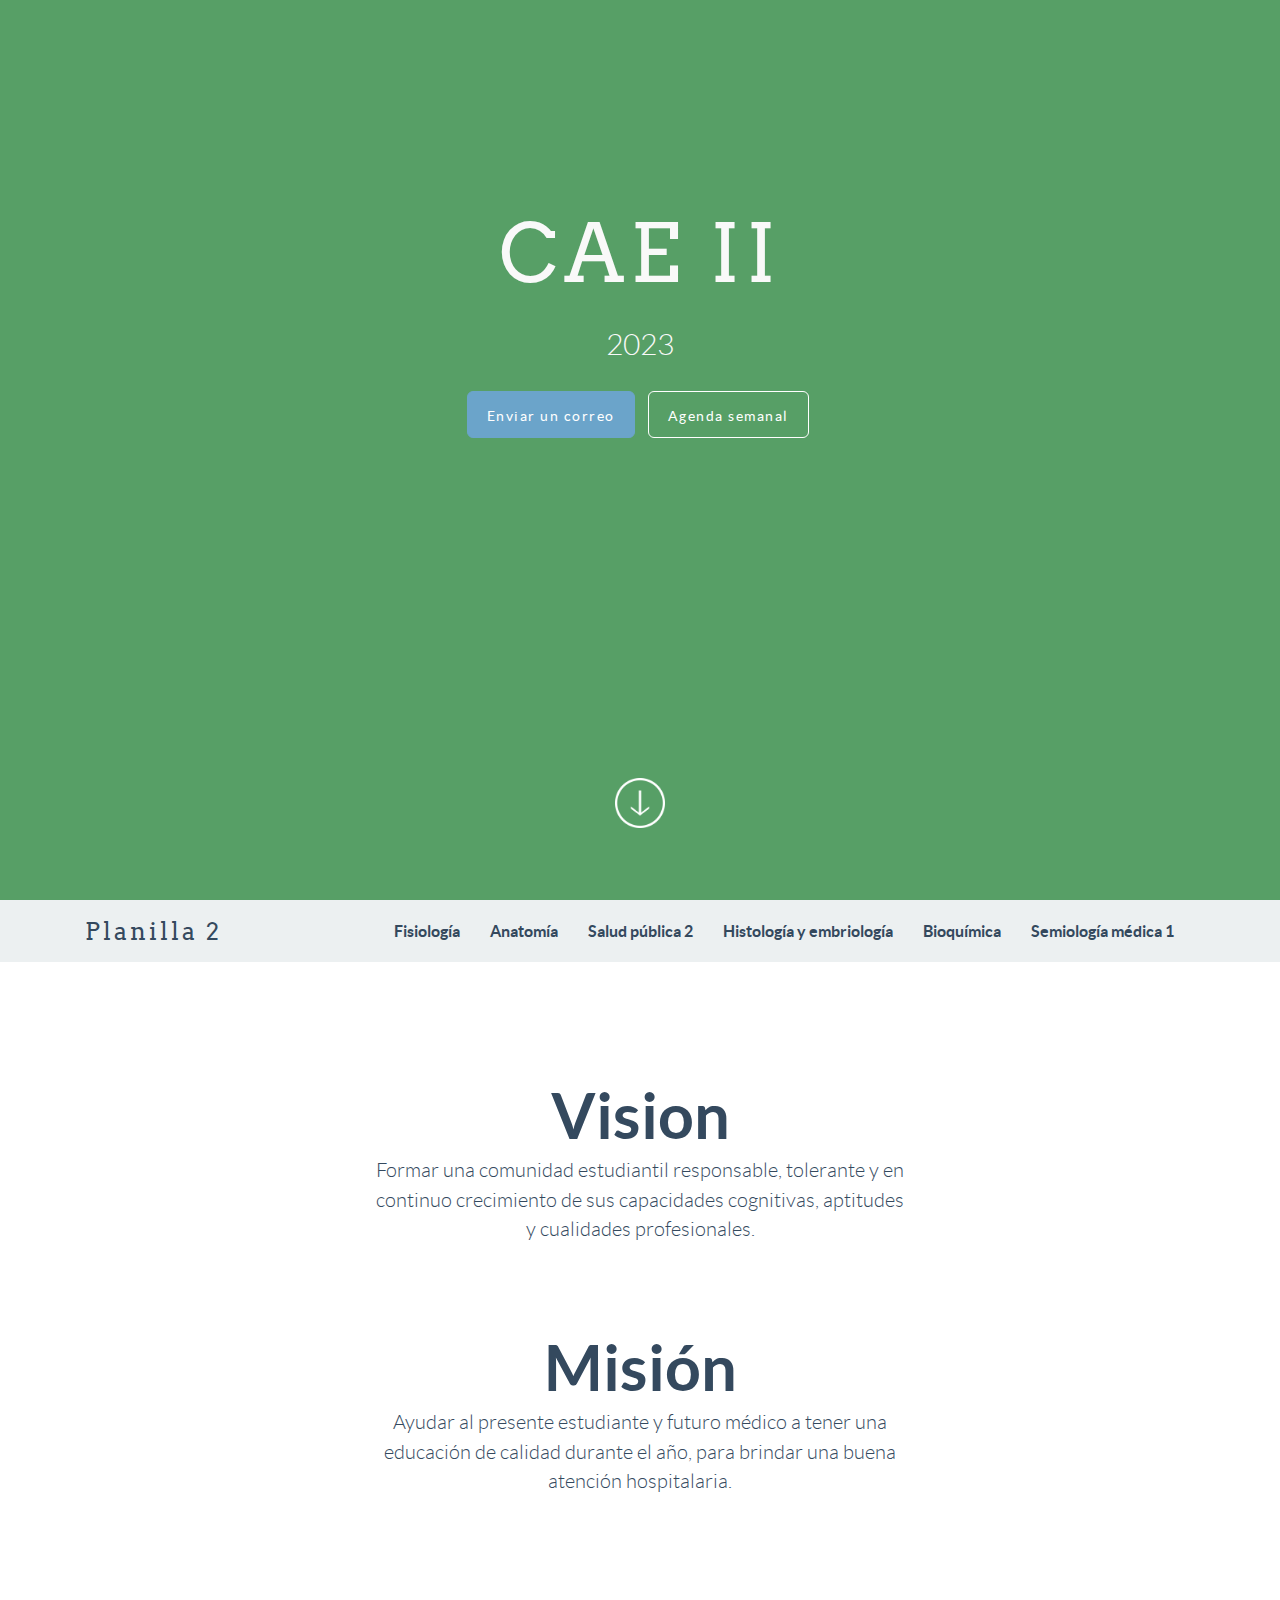
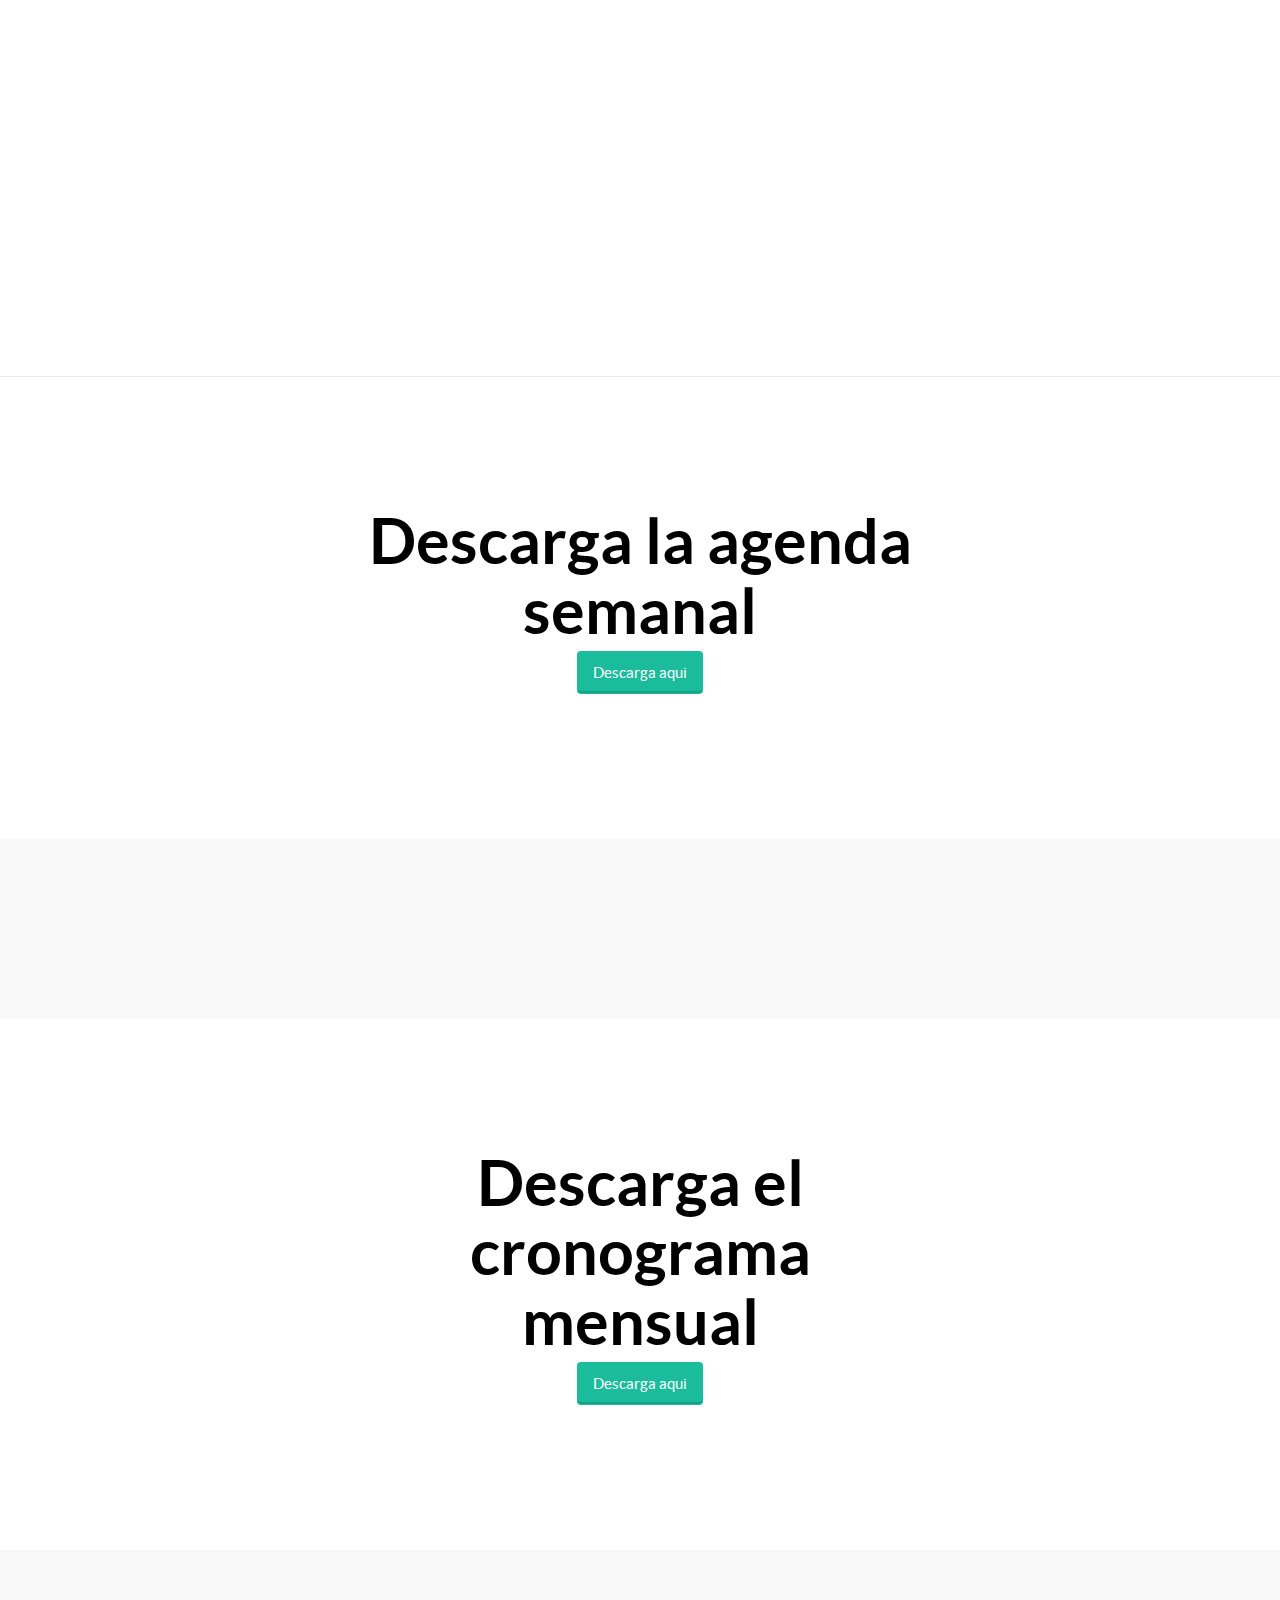
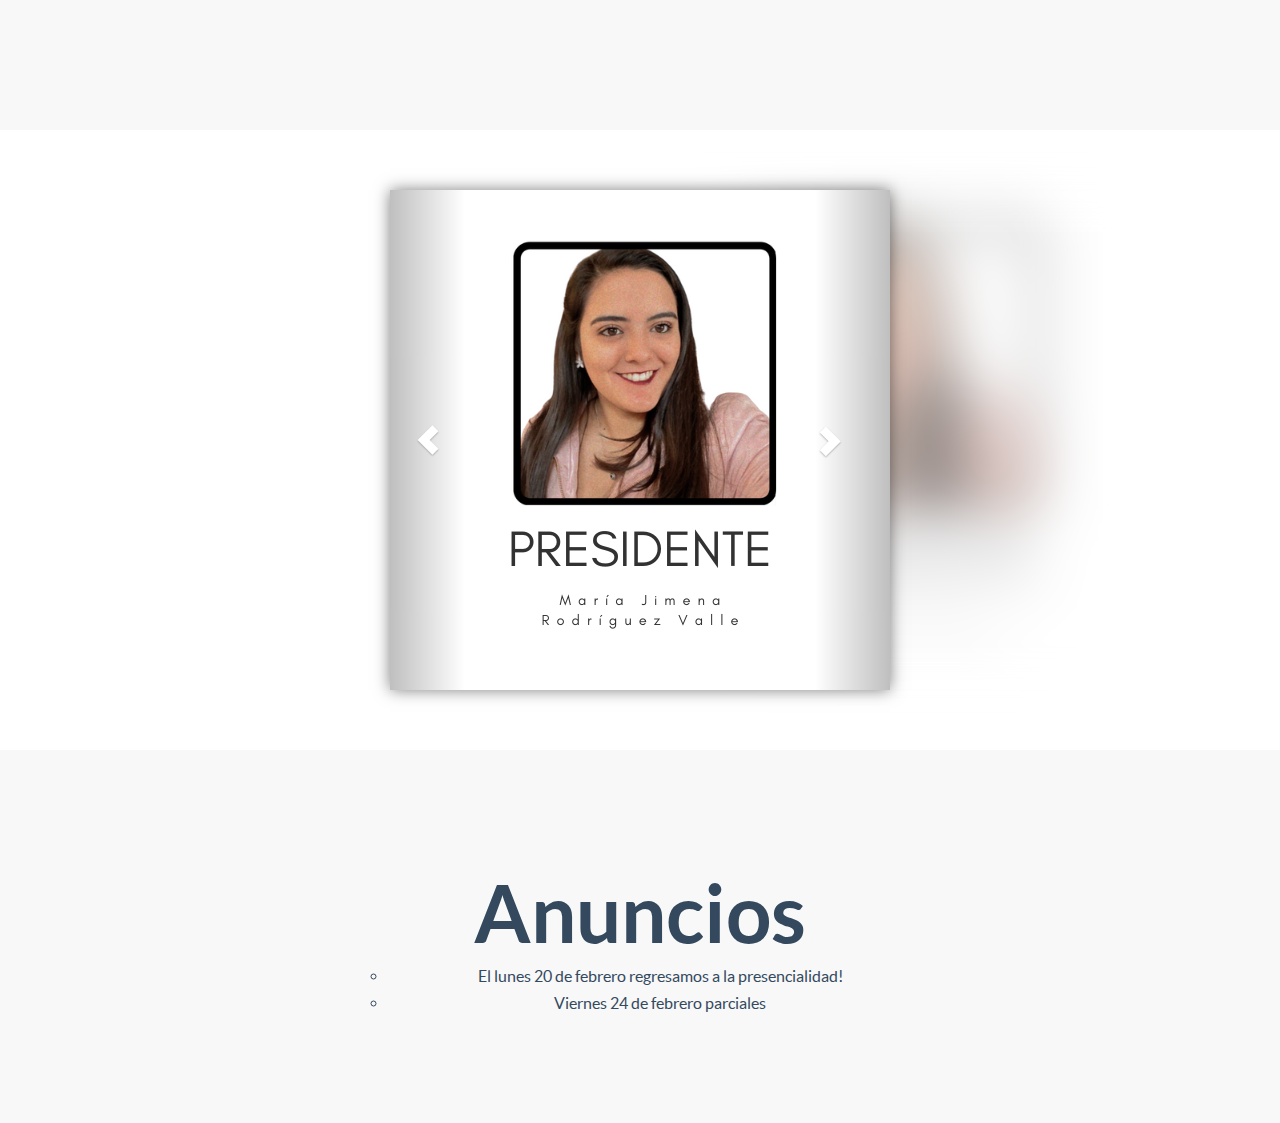
==== commit b80e44fb: "Segunda version funcional. Falta: -Llenar cada curso" ====
--- a/index.html
+++ b/index.html
@@ -1,40 +1,46 @@
- <!-- FlatFy Theme - Andrea Galanti /-->
+<!-- FlatFy Theme - Andrea Galanti /-->
 <!doctype html>
 <!--[if lt IE 7]> <html class="no-js ie6 oldie" lang="en"> <![endif]-->
 <!--[if IE 7]>    <html class="no-js ie7 oldie" lang="en"> <![endif]-->
 <!--[if IE 8]>    <html class="no-js ie8 oldie" lang="en"> <![endif]-->
 <!--[if IE 9]>    <html class="no-js ie9" lang="en"> <![endif]-->
-<!--[if gt IE 9]><!--> <html> <!--<![endif]-->
+<!--[if gt IE 9]><!-->
+<html> <!--<![endif]-->
+
 <head>
-    <meta charset="utf-8">
-    <meta name="viewport" content="width=device-width, user-scalable=no, initial-scale=1.0, minimum-scale=1.0, maximum-scale=1.0">
-    <meta name="description" content="Flatfy Free Flat and Responsive HTML5 Template ">
-    <meta name="author" content="">
-
-    <title>Planilla 2 CAE</title>
-
-    <!-- Bootstrap core CSS -->
-    <link href="css/bootstrap.min.css" rel="stylesheet">
- 
-    <!-- Custom Google Web Font -->
-    <link href="font-awesome/css/font-awesome.min.css" rel="stylesheet">
-    <link href='http://fonts.googleapis.com/css?family=Lato:100,300,400,700,900,100italic,300italic,400italic,700italic,900italic' rel='stylesheet' type='text/css'>
+	<meta charset="utf-8">
+	<meta name="viewport"
+		content="width=device-width, user-scalable=no, initial-scale=1.0, minimum-scale=1.0, maximum-scale=1.0">
+	<meta name="description" content="Flatfy Free Flat and Responsive HTML5 Template ">
+	<meta name="author" content="">
+
+	<title>Planilla 2 CAE</title>
+
+	<!-- Bootstrap core CSS -->
+	<link href="css/bootstrap.min.css" rel="stylesheet">
+
+	<!-- Custom Google Web Font -->
+	<link href="font-awesome/css/font-awesome.min.css" rel="stylesheet">
+	<link
+		href='http://fonts.googleapis.com/css?family=Lato:100,300,400,700,900,100italic,300italic,400italic,700italic,900italic'
+		rel='stylesheet' type='text/css'>
 	<link href='http://fonts.googleapis.com/css?family=Arvo:400,700' rel='stylesheet' type='text/css'>
-	
-    <!-- Custom CSS-->
-    <link href="css/general.css" rel="stylesheet">
-	
-	 <!-- Owl-Carousel -->
-    <link href="css/custom.css" rel="stylesheet">
+
+	<!-- Custom CSS-->
+	<link href="css/general.css" rel="stylesheet">
+
+	<!-- Owl-Carousel -->
+	<link href="css/custom.css" rel="stylesheet">
 	<link href="css/owl.carousel.css" rel="stylesheet">
-    <link href="css/owl.theme.css" rel="stylesheet">
+	<link href="css/owl.theme.css" rel="stylesheet">
 	<link href="css/style.css" rel="stylesheet">
 	<link href="css/animate.css" rel="stylesheet">
-	
+	<link rel="stylesheet" href="css/carrousel.css">
+
 	<!-- Magnific Popup core CSS file -->
-	<link rel="stylesheet" href="css/magnific-popup.css"> 
-	
-	<script src="js/modernizr-2.8.3.min.js"></script>  <!-- Modernizr /-->
+	<link rel="stylesheet" href="css/magnific-popup.css">
+
+	<script src="js/modernizr-2.8.3.min.js"></script> <!-- Modernizr /-->
 	<!--[if IE 9]>
 		<script src="js/PIE_IE9.js"></script>
 	<![endif]-->
@@ -54,27 +60,30 @@
 	<div id="preloader">
 		<div id="status"></div>
 	</div>
-	
+
 	<!-- FullScreen -->
-    <div class="intro-header">
+	<div class="intro-header">
 		<div class="col-xs-12 text-center abcen1">
-			<h1 class="h1_home wow fadeIn" data-wow-delay="0.4s">Planilla 2</h1>
-			<h3 class="h3_home wow fadeIn" data-wow-delay="0.6s">CAE</h3>
+			<h1 class="h1_home wow fadeIn" data-wow-delay="0.4s">CAE II </h1>
+			<h3 class="h3_home wow fadeIn" data-wow-delay="0.6s">2023</h3>
 			<ul class="list-inline intro-social-buttons">
-				<li><a href="mailto:todossomossegundo2@gmail.com" class="btn  btn-lg mybutton_cyano wow fadeIn" data-wow-delay="0.8s"><span class="network-name">Enviar un correo</span></a>
+				<li><a href="mailto:todossomossegundo2@gmail.com" class="btn  btn-lg mybutton_cyano wow fadeIn"
+						data-wow-delay="0.8s"><span class="network-name">Enviar un correo</span></a>
 				</li>
-				<li id="download" ><a href="#downloadlink" class="btn  btn-lg mybutton_standard wow swing wow fadeIn" data-wow-delay="1.2s"><span class="network-name">Descarga semanal</span></a>
+				<li id="download"><a href="#downloadlink" class="btn  btn-lg mybutton_standard wow swing wow fadeIn"
+						data-wow-delay="1.2s"><span class="network-name">Agenda semanal</span></a>
 				</li>
 			</ul>
-		</div>    
-        <!-- /.container -->
+		</div>
+		<!-- /.container -->
 		<div class="col-xs-12 text-center abcen wow fadeIn">
-			<div class="button_down "> 
-				<a class="imgcircle wow bounceInUp" data-wow-duration="1.5s"  href="#whatis"> <img class="img_scroll" src="img/icon/circle.png" alt=""> </a>
-			</div>
-		</div>
-    </div>
-	
+			<div class="button_down ">
+				<a class="imgcircle wow bounceInUp" data-wow-duration="1.5s" href="#whatis"> <img class="img_scroll"
+						src="img/icon/circle.png" alt=""> </a>
+			</div>
+		</div>
+	</div>
+
 	<!-- NavBar-->
 	<nav class="navbar-default" role="navigation">
 		<div class="container">
@@ -90,227 +99,245 @@
 
 			<div class="collapse navbar-collapse navbar-right navbar-ex1-collapse">
 				<ul class="nav navbar-nav">
-					
-					<li class="menuItem"><a href="#whatis">Vision y mision</a></li>
-					<li class="menuItem"><a href="#useit">Integrantes</a></li>
-					<li class="menuItem"><a href="#contact">Contacto</a></li>
+
+
+					<li class="menuItem"><a href="cursos/fisiologia.html">Fisiología</a></li>
+					<li class="menuItem"><a href="cursos/anatomia.html">Anatomía</a></li>
+					<li class="menuItem"><a href="cursos/saludPublica.html">Salud pública 2</a></li>
+					<li class="menuItem"><a href="cursos/histologia.html">Histología y embriología</a></li>
+					<li class="menuItem"><a href="cursos/bioquimica.html">Bioquímica</a></li>
+					<li class="menuItem"><a href="cursos/semiologia.html">Semiología médica 1</a></li>
 				</ul>
 			</div>
-		   
-		</div>
-	</nav> 
-	
+
+		</div>
+	</nav>
+
 	<!-- What is -->
 	<div id="whatis" class="content-section-b" style="border-top: 0">
 		<div class="container">
 
 			<div class="col-md-6 col-md-offset-3 text-center wrap_title">
 				<h2>Vision</h2>
-				<p class="lead" style="margin-top:0">Formar una comunidad estudiantil responsable, tolerante y en continuo crecimiento de sus capacidades cognitivas, aptitudes y cualidades profesionales.</p>
-				
+				<p class="lead" style="margin-top:0">Formar una comunidad estudiantil responsable, tolerante y en
+					continuo crecimiento de sus capacidades cognitivas, aptitudes y cualidades profesionales.</p>
+
 			</div>
 
 			<div class="col-md-6 col-md-offset-3 text-center wrap_title">
 				<h2>Misión</h2>
-				<p class="lead" style="margin-top:0">Ayudar al presente estudiante y futuro médico a tener una educación de calidad durante el año, para brindar una buena atención hospitalaria. </p>
-				
-			</div>
-			
-				
+				<p class="lead" style="margin-top:0">Ayudar al presente estudiante y futuro médico a tener una educación
+					de calidad durante el año, para brindar una buena atención hospitalaria. </p>
+
+			</div>
+
+
 			<div class="row tworow">
-			
+
 				<div class="col-sm-4  wow fadeInDown text-center">
-				  <img class="rotate" src="img/icon/comunidad.png" style="width: 100px;" alt="Generic placeholder image">
-				  <h3>Comunidad</h3>
-				  <p class="lead">Trabajamos en equipo para poder solucionar las problematicas presentadas </p>
-				 <!-- <p><a class="btn btn-embossed btn-primary view" role="button">View Details</a></p> -->
+					<img class="rotate" src="img/icon/comunidad.png" style="width: 100px;"
+						alt="Generic placeholder image">
+					<h3>Comunidad</h3>
+					<p class="lead">Trabajamos en equipo para poder solucionar las problematicas presentadas </p>
+					<!-- <p><a class="btn btn-embossed btn-primary view" role="button">View Details</a></p> -->
 				</div><!-- /.col-lg-4 -->
-				
+
 				<div class="col-sm-4 wow fadeInDown text-center">
-				  <img  class="rotate" src="img/icon/responsabilidad.png" style="width: 100px;" alt="Generic placeholder image">
-				   <h3>Responsabilidad</h3>
-				   <p class="lead">Cada integrante se enfocará solamente en la función que debe de desembolver de manera responsable, por lo que, el desarrollo será mejor. </p>
-				   <!-- <p><a class="btn btn-embossed btn-primary view" role="button">View Details</a></p> -->
+					<img class="rotate" src="img/icon/responsabilidad.png" style="width: 100px;"
+						alt="Generic placeholder image">
+					<h3>Responsabilidad</h3>
+					<p class="lead">Cada integrante se enfocará solamente en la función que debe de desembolver de
+						manera responsable, por lo que, el desarrollo será mejor. </p>
+					<!-- <p><a class="btn btn-embossed btn-primary view" role="button">View Details</a></p> -->
 				</div><!-- /.col-lg-4 -->
-				
+
 				<div class="col-sm-4 wow fadeInDown text-center">
-				  <img  class="rotate" src="img/icon/equipo.png" style="width: 100px;" alt="Generic placeholder image">
-				   <h3>Trabajo en equipo</h3>
-				 <p class="lead">Trabajamos como una colmena para lograr mayores objetivos en menos tiempo.  </p>
-				  <!-- <p><a class="btn btn-embossed btn-primary view" role="button">View Details</a></p> -->
+					<img class="rotate" src="img/icon/equipo.png" style="width: 100px;" alt="Generic placeholder image">
+					<h3>Trabajo en equipo</h3>
+					<p class="lead">Trabajamos como una colmena para lograr mayores objetivos en menos tiempo. </p>
+					<!-- <p><a class="btn btn-embossed btn-primary view" role="button">View Details</a></p> -->
 				</div><!-- /.col-lg-4 -->
-				
+
 			</div><!-- /.row -->
 		</div>
 	</div>
-	
+
 	<!-- Banner Download -->
 	<div id="downloadlink" class="banner">
 		<div class="container">
 			<div class="row">
 				<div class="col-md-6 col-md-offset-3 text-center wrap_title">
-				<h2 style="color:black;">Descarga el recurso semanal</h2>
-				<p><a href="docs/Prueba.pdf" class="btn btn-embossed btn-primary view" role="button">Descarga aqui</a></p> 
-			 </div>
-			</div>
-		</div>
-	</div>
-
+					<h2 style="color:black;">Descarga la agenda semanal</h2>
+					<p><a href="docs/agendaSemanal.pdf" class="btn btn-embossed btn-primary view" role="button">Descarga
+							aqui</a></p>
+				</div>
+			</div>
+		</div>
+	</div>
 
 	<!-- Use it -->
-    <div id ="useit" class="content-section-a">
-
-        <div class="container">
+	<div id="useit" class="content-section-a">
+
+		<div class="container">
+
+			<div class="row">
+
+
+
+			</div>
+		</div>
+		<!-- /.container -->
+	</div>
+
+	<div id="downloadlink" class="banner">
+		<div class="container">
+			<div class="row">
+				<div class="col-md-6 col-md-offset-3 text-center wrap_title">
+					<h2 style="color:black;">Descarga el cronograma mensual</h2>
+					<p><a href="docs/cronogramaMensual.pdf" class="btn btn-embossed btn-primary view"
+							role="button">Descarga aqui</a></p>
+				</div>
+			</div>
+		</div>
+	</div>
+
+
+	<!-- Use it -->
+	<div id="useit" class="content-section-a">
+
+		<div class="container">
+
+			<div class="row">
+
+
+
+			</div>
+		</div>
+		<!-- /.container -->
+	</div>
+
+	<center>
+
+	<!--Carrousel-->
+	<section class="awSlider">
+		<div  class="carousel slide" data-ride="carousel">
+		  <!-- Indicators -->
+		  <ol class="carousel-indicators">
+			<li data-target=".carousel" data-slide-to="0" class="active"></li>
+			<li data-target=".carousel" data-slide-to="1"></li>
+			<li data-target=".carousel" data-slide-to="2"></li>
+			<li data-target=".carousel" data-slide-to="3"></li>
+		  </ol>
+	  
+		  <!-- Wrapper for slides -->
+		  <div class="carousel-inner" role="listbox">
+			<div class="item active">
+			  <img src="img/bios/1.png">
+			</div>
+			<div class="item">
+			  <img src="img/bios/2.png">
+			</div>
+			<div class="item">
+				<img src="img/bios/3.png">
+			  </div>
+			  <div class="item">
+				<img src="img/bios/4.png">
+			  </div>
+			  <div class="item">
+				<img src="img/bios/5.png">
+			  </div>
+			  <div class="item">
+				<img src="img/bios/6.png">
+			  </div>
+			  <div class="item">
+				<img src="img/bios/7.png">
+			  </div>
+			  <div class="item">
+				<img src="img/bios/8.png">
+			  </div>
+			  <div class="item">
+				<img src="img/bios/9.png">
+			  </div>
+			  <div class="item">
+				<img src="img/bios/10.png">
+			  </div>
 			
-            <div class="row">
-
-				
-
-            </div>
-        </div>
-        <!-- /.container -->
-    </div>
-
-	<center>
-
-		<div class="content-section-b"> 
-			<center>
-
-				<div class="container">
-					<div class="row">
-						<div class="col-sm-6 wow fadeInLeftBig">
-					<div id="owl-demo-1" class="owl-carousel">
-						<a href="img/bios/1.png" class="image-link">
-							<div class="item">
-								<img  class="img-responsive img-rounded" src="img/bios/1.png" alt="">
-							</div>
-						</a>
-						
-						<a href="img/bios/2.png" class="image-link">
-							<div class="item">
-								<img  class="img-responsive img-rounded" src="img/bios/2.png" alt="">
-							</div>
-						</a>
-
-						<a href="img/bios/3.png" class="image-link">
-							<div class="item">
-								<img  class="img-responsive img-rounded" src="img/bios/3.png" alt="">
-							</div>
-						</a>
-
-						<a href="img/bios/4.png" class="image-link">
-							<div class="item">
-								<img  class="img-responsive img-rounded" src="img/bios/4.png" alt="">
-							</div>
-						</a>
-
-						<a href="img/bios/5.png" class="image-link">
-							<div class="item">
-								<img  class="img-responsive img-rounded" src="img/bios/5.png" alt="">
-							</div>
-						</a>
-						
-						<a href="img/bios/6.png" class="image-link">
-							<div class="item">
-								<img  class="img-responsive img-rounded" src="img/bios/6.png" alt="">
-							</div>
-						</a>
-						
-						<a href="img/bios/7.png" class="image-link">
-							<div class="item">
-								<img  class="img-responsive img-rounded" src="img/bios/7.png" alt="">
-							</div>
-						</a>
-						
-						<a href="img/bios/8.png" class="image-link">
-							<div class="item">
-								<img  class="img-responsive img-rounded" src="img/bios/8.png" alt="">
-							</div>
-						</a>
-						
-						<a href="img/bios/9.png" class="image-link">
-							<div class="item">
-								<img  class="img-responsive img-rounded" src="img/bios/9.png" alt="">
-							</div>
-						</a>
-						
-						<a href="img/bios/10.png" class="image-link">
-							<div class="item">
-								<img  class="img-responsive img-rounded" src="img/bios/10.png" alt="">
-							</div>
-						</a>
-						
-						
-					</div>       
-                </div>
-				
-				
-			</div>
-        </div>
+		  </div>
+	  
+		  <!-- Controls -->
+		  <a class="left carousel-control" href=".carousel" role="button" data-slide="prev">
+			<span class="glyphicon glyphicon-chevron-left" aria-hidden="true"></span>
+			<span class="sr-only">Geri</span>
+		  </a>
+		  <a class="right carousel-control" href=".carousel" role="button" data-slide="next">
+			<span class="glyphicon glyphicon-chevron-right" aria-hidden="true"></span>
+			<span class="sr-only">İleri</span>
+		  </a>
+		</div>
+	  </section>
+	<!--Fin del carrousel-->
+
+
 	</center>
-    </div>
-	
-	
-</center>
-	
-	
-	
-	<!-- Contact -->
-	<div id="contact" class="content-section-a">
-		<div class="container">
-			<div class="row">
-			
-			<div class="col-md-6 col-md-offset-3 text-center wrap_title">
-				<h2>Contáctanos</h2>
-			</div>
-			
-			
-			<hr class="featurette-divider hidden-lg">
-				<div class="col-md-5 col-md-push-1 address">
-					<address>
-					Telefono: XXX-XXX-XXXX<br>
-					</address>
-
-					<h3>Social</h3>
-					<li class="social"> 
-					<a href="https://www.facebook.com/planillasegundo2/"><i class="fa fa-facebook-square fa-size"> </i></a>
-
-					</li>
-				</div>
-			</div>
-		</div>
-	</div>
-	
-	
-	
-   
-
-    <!-- JavaScript -->
-    <script src="js/jquery-1.10.2.js"></script>
-    <script src="js/bootstrap.js"></script>
+
+	<!-- Use it -->
+	<div id="useit" class="content-section-a">
+
+		<div class="container">
+
+			<div class="row">
+				<center>
+
+					<div style="width: 50%;">
+
+						<h1>Anuncios</h1>
+						<ul style="list-style-type: circle;">
+							<li style="list-style-type: circle;">El lunes 20 de febrero regresamos a la presencialidad!
+							</li>
+							<li style="list-style-type: circle;">Viernes 24 de febrero parciales</li>
+						</ul>
+					</div>
+				</center>
+
+			</div>
+		</div>
+		<!-- /.container -->
+	</div>
+
+
+
+
+
+
+
+
+	<!-- JavaScript -->
+	<script src="js/jquery-1.10.2.js"></script>
+	<script src="js/bootstrap.js"></script>
 	<script src="js/owl.carousel.js"></script>
 	<script src="js/script.js"></script>
+	<script src="js/carrusel.js"></script>
 	<!-- StikyMenu -->
 	<script src="js/stickUp.min.js"></script>
 	<script type="text/javascript">
-	  jQuery(function($) {
-		$(document).ready( function() {
-		  $('.navbar-default').stickUp();
-		  
+		jQuery(function ($) {
+			$(document).ready(function () {
+				$('.navbar-default').stickUp();
+
+			});
 		});
-	  });
-	
+
 	</script>
 	<!-- Smoothscroll -->
-	<script type="text/javascript" src="js/jquery.corner.js"></script> 
+	<script type="text/javascript" src="js/jquery.corner.js"></script>
 	<script src="js/wow.min.js"></script>
 	<script>
-	 new WOW().init();
+		new WOW().init();
 	</script>
 	<script src="js/classie.js"></script>
 	<script src="js/uiMorphingButton_inflow.js"></script>
 	<!-- Magnific Popup core JS file -->
-	<script src="js/jquery.magnific-popup.js"></script> 
+	<script src="js/jquery.magnific-popup.js"></script>
 </body>
 
-</html>
+</html>--- a/css/carrousel.css
+++ b/css/carrousel.css
@@ -0,0 +1,49 @@
+
+  
+  section.awSlider .carousel{
+    display:table;
+    z-index:2;
+    -moz-box-shadow: 0 0 4px #444;
+      -webkit-box-shadow: 0 0 4px #444;
+      box-shadow: 0 0 15px rgba(1,1,1,.5);
+  }
+  
+  section.awSlider{
+    margin:30px auto;
+    padding:30px;
+    position:relative;
+    display:table;
+    -webkit-touch-callout: none;
+    -webkit-user-select: none;
+    -khtml-user-select: none;
+    -moz-user-select: none;
+    -ms-user-select: none;
+    user-select: none;
+  }
+  
+  section.awSlider:hover > img{
+    -ms-transform: scale(1.2);
+    -webkit-transform: scale(1.2);
+    transform: scale(1.2);
+    opacity:1;
+  }
+  
+  section.awSlider img{
+     pointer-events: none;
+  }
+  
+  section.awSlider > img{
+    position:absolute;
+    top:30px;
+    z-index:1;
+    transition:all .3s;
+    filter: blur(1.8vw);
+    -webkit-filter: blur(2vw);
+    -moz-filter: blur(2vw); 
+    -o-filter: blur(2vw); 
+    -ms-filter: blur(2vw);
+    -ms-transform: scale(1.1);
+    -webkit-transform: scale(1.1);
+    transform: scale(1.1);
+    opacity:.5;
+  }